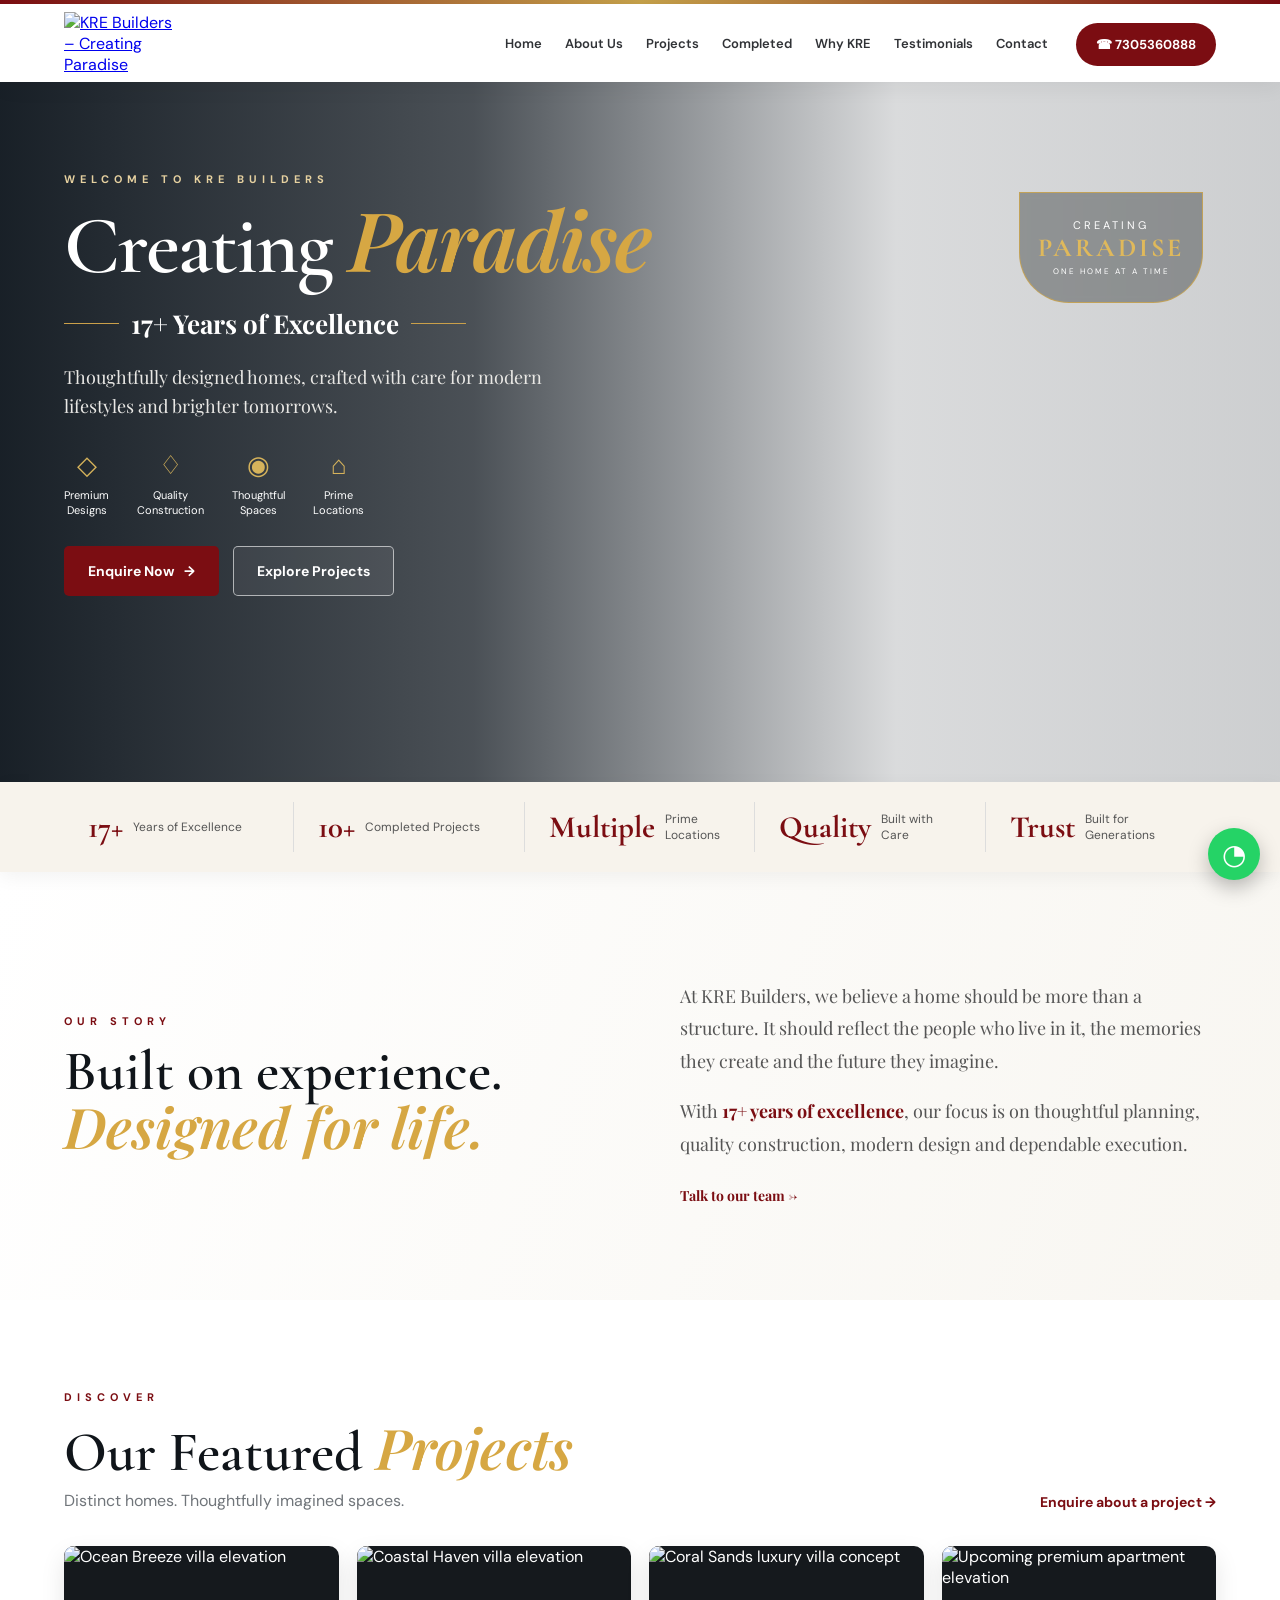
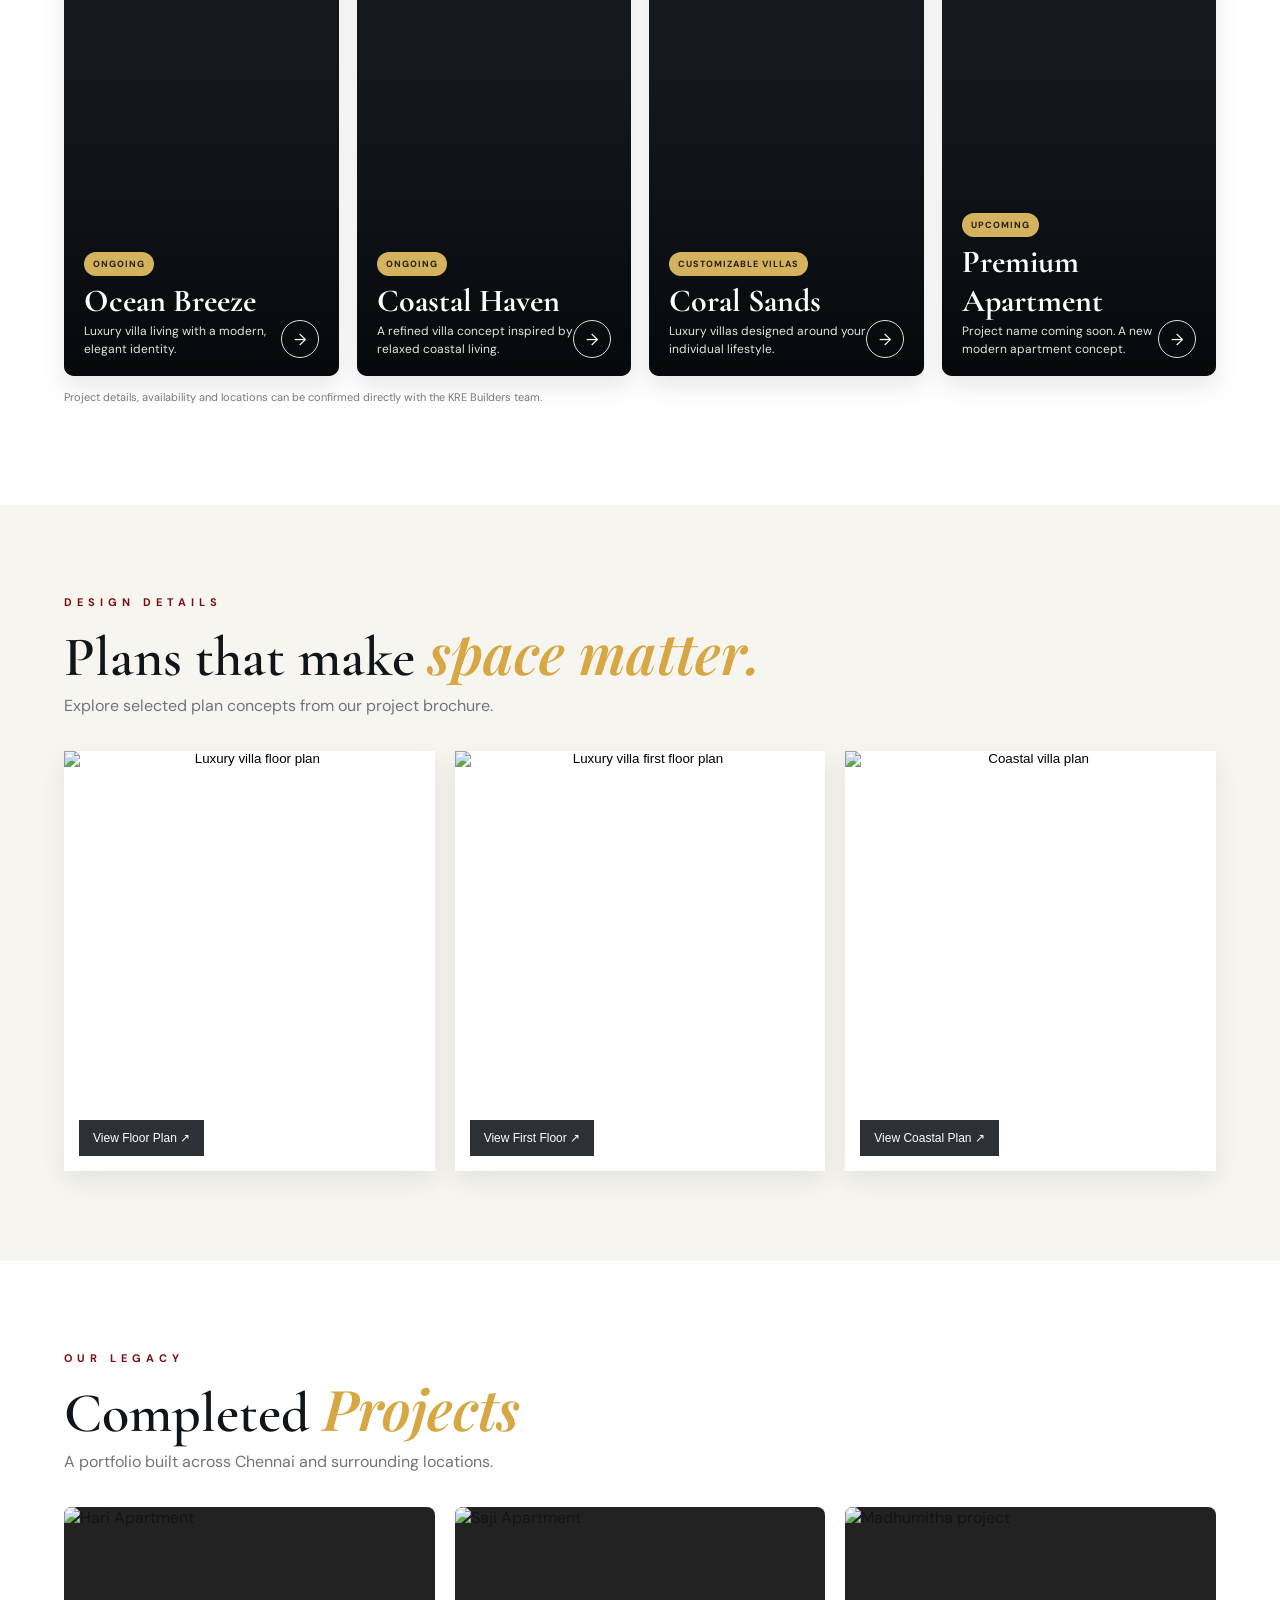
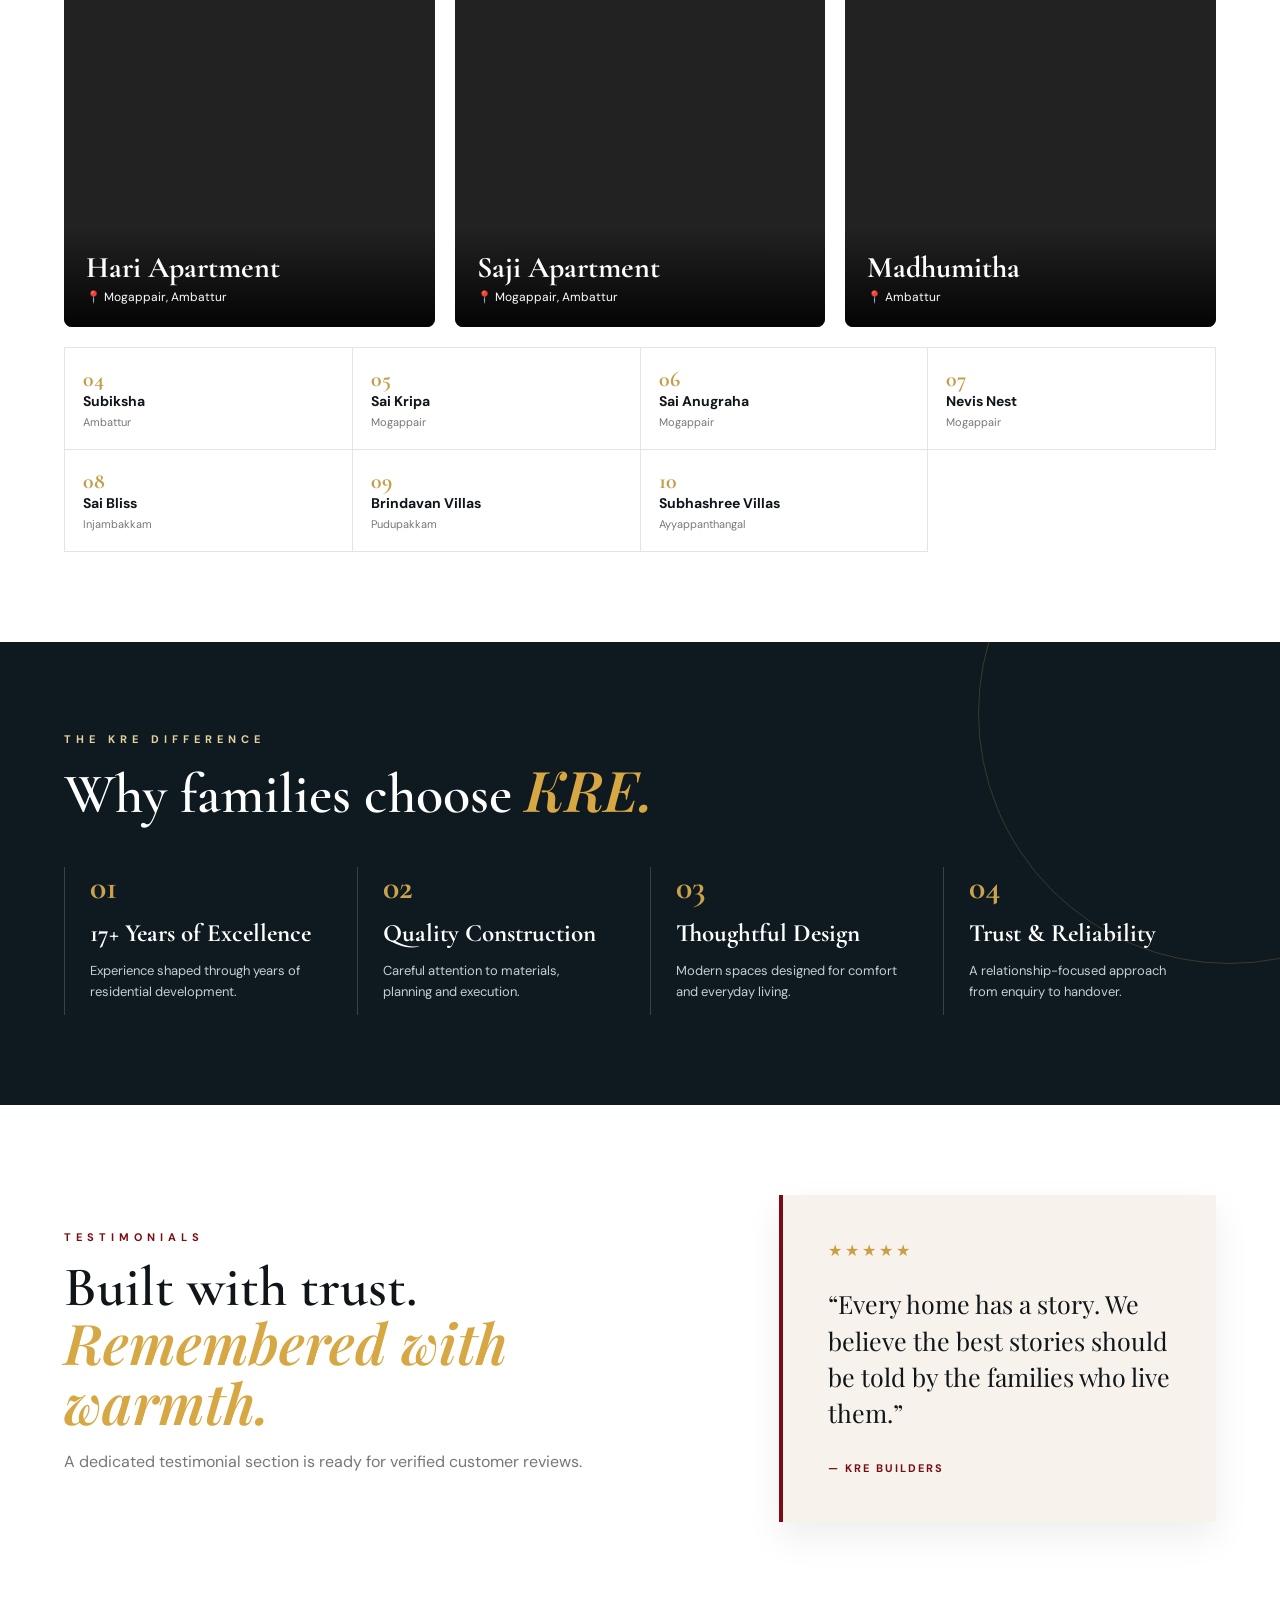
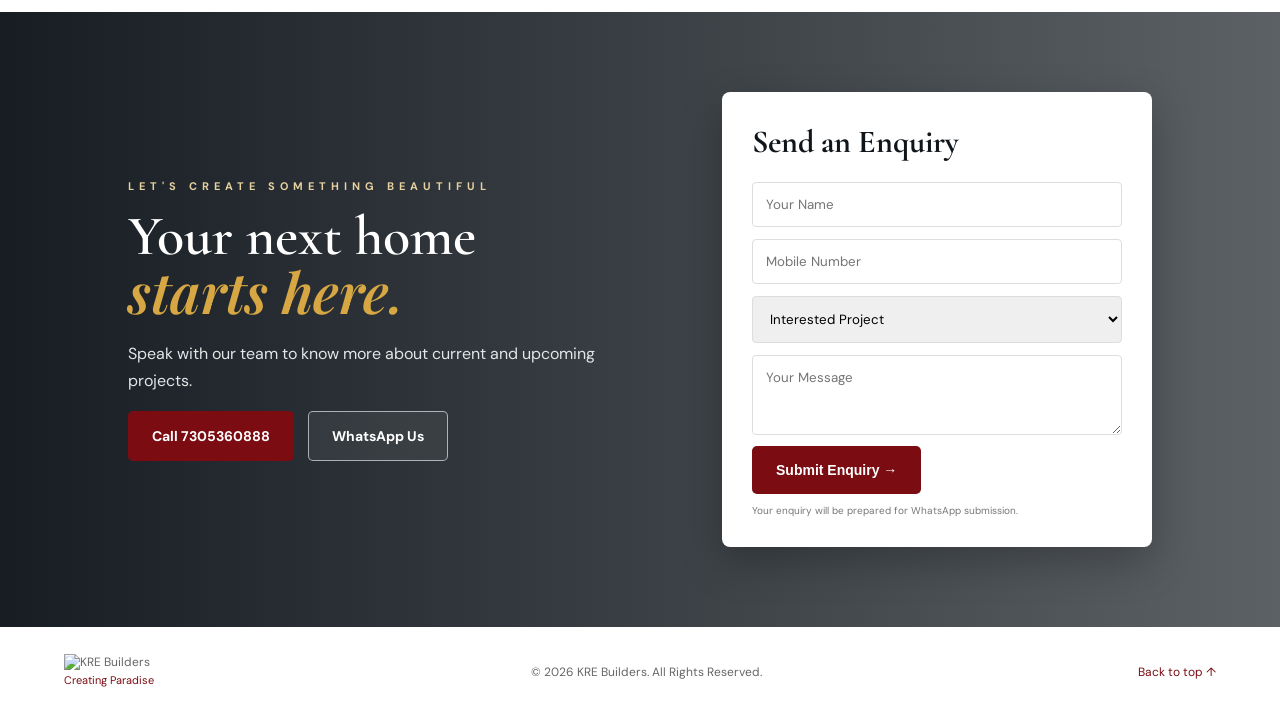
==== index.html @ 2f5483a8 "Add files via upload" ====
<!DOCTYPE html>
<html lang="en">
<head>
  <meta charset="UTF-8" />
  <meta name="viewport" content="width=device-width, initial-scale=1.0" />
  <meta name="description" content="KRE Builders – Creating Paradise. 17+ years of excellence in thoughtfully designed residential spaces." />
  <meta name="theme-color" content="#7c0e12" />
  <title>KRE Builders | Creating Paradise</title>
  <link rel="preconnect" href="https://fonts.googleapis.com">
  <link rel="preconnect" href="https://fonts.gstatic.com" crossorigin>
  <link href="https://fonts.googleapis.com/css2?family=Cormorant+Garamond:wght@500;600;700&family=DM+Sans:wght@400;500;600;700&family=Playfair+Display:ital,wght@0,500;0,600;0,700;1,600&display=swap" rel="stylesheet">
  <link rel="stylesheet" href="style.css" />
</head>
<body>
  <div class="topline"></div>
  <header class="header" id="top">
    <a class="brand" href="#top" aria-label="KRE Builders home"><img src="assets/logo.png" alt="KRE Builders – Creating Paradise"></a>
    <button class="menu-btn" id="menuBtn" aria-label="Open menu">☰</button>
    <nav id="nav">
      <a href="#home">Home</a><a href="#about">About Us</a><a href="#projects">Projects</a><a href="#completed">Completed</a><a href="#why">Why KRE</a><a href="#testimonials">Testimonials</a><a href="#contact">Contact</a>
    </nav>
    <div class="header-actions"><a class="phone-pill" href="tel:+917305360888">☎ 7305360888</a></div>
  </header>

  <main>
    <section class="hero" id="home">
      <div class="hero-image"></div><div class="hero-overlay"></div>
      <div class="hero-content reveal">
        <p class="eyebrow">WELCOME TO KRE BUILDERS</p>
        <h1>Creating <em>Paradise</em></h1>
        <div class="years"><span></span><strong>17+ Years of Excellence</strong><span></span></div>
        <p class="hero-copy">Thoughtfully designed homes, crafted with care for modern lifestyles and brighter tomorrows.</p>
        <div class="trust-row"><div>◇<small>Premium<br>Designs</small></div><div>♢<small>Quality<br>Construction</small></div><div>◉<small>Thoughtful<br>Spaces</small></div><div>⌂<small>Prime<br>Locations</small></div></div>
        <div class="hero-buttons"><a class="btn btn-primary" href="#contact">Enquire Now <b>→</b></a><a class="btn btn-ghost" href="#projects">Explore Projects</a></div>
      </div>
      <div class="hero-badge">CREATING<br><strong>PARADISE</strong><br><span>ONE HOME AT A TIME</span></div>
    </section>

    <section class="stats">
      <div><b>17+</b><span>Years of Excellence</span></div><div><b>10+</b><span>Completed Projects</span></div><div><b>Multiple</b><span>Prime Locations</span></div><div><b>Quality</b><span>Built with Care</span></div><div><b>Trust</b><span>Built for Generations</span></div>
    </section>

    <section class="section about" id="about">
      <div class="section-intro reveal"><p class="eyebrow dark">OUR STORY</p><h2>Built on experience.<br><em>Designed for life.</em></h2></div>
      <div class="about-copy reveal"><p>At KRE Builders, we believe a home should be more than a structure. It should reflect the people who live in it, the memories they create and the future they imagine.</p><p>With <strong>17+ years of excellence</strong>, our focus is on thoughtful planning, quality construction, modern design and dependable execution.</p><a class="text-link" href="#contact">Talk to our team →</a></div>
    </section>

    <section class="section projects-section" id="projects">
      <div class="section-head reveal"><div><p class="eyebrow dark">DISCOVER</p><h2>Our Featured <em>Projects</em></h2><p>Distinct homes. Thoughtfully imagined spaces.</p></div><a class="text-link" href="#contact">Enquire about a project →</a></div>
      <div class="project-grid">
        <article class="project-card reveal"><img src="assets/ocean-breeze.png" alt="Ocean Breeze villa elevation"><div class="shade"></div><div class="project-info"><span class="tag">ONGOING</span><h3>Ocean Breeze</h3><p>Luxury villa living with a modern, elegant identity.</p><a href="#contact" class="round-arrow">→</a></div></article>
        <article class="project-card reveal"><img src="assets/coastal-haven.png" alt="Coastal Haven villa elevation"><div class="shade"></div><div class="project-info"><span class="tag">ONGOING</span><h3>Coastal Haven</h3><p>A refined villa concept inspired by relaxed coastal living.</p><a href="#contact" class="round-arrow">→</a></div></article>
        <article class="project-card reveal"><img src="assets/coral-concept.jpg" alt="Coral Sands luxury villa concept"><div class="shade"></div><div class="project-info"><span class="tag">CUSTOMIZABLE VILLAS</span><h3>Coral Sands</h3><p>Luxury villas designed around your individual lifestyle.</p><a href="#contact" class="round-arrow">→</a></div></article>
        <article class="project-card reveal"><img src="assets/premium-apartment.png" alt="Upcoming premium apartment elevation"><div class="shade"></div><div class="project-info"><span class="tag">UPCOMING</span><h3>Premium Apartment</h3><p>Project name coming soon. A new modern apartment concept.</p><a href="#contact" class="round-arrow">→</a></div></article>
      </div>
      <p class="project-note">Project details, availability and locations can be confirmed directly with the KRE Builders team.</p>
    </section>

    <section class="section floor-section">
      <div class="section-head reveal"><div><p class="eyebrow dark">DESIGN DETAILS</p><h2>Plans that make <em>space matter.</em></h2><p>Explore selected plan concepts from our project brochure.</p></div></div>
      <div class="floor-grid"><button class="floor-card reveal" data-full="assets/floor-ground.jpg"><img src="assets/floor-ground.jpg" alt="Luxury villa floor plan"><span>View Floor Plan ↗</span></button><button class="floor-card reveal" data-full="assets/floor-first.jpg"><img src="assets/floor-first.jpg" alt="Luxury villa first floor plan"><span>View First Floor ↗</span></button><button class="floor-card reveal" data-full="assets/coastal-plan.jpg"><img src="assets/coastal-plan.jpg" alt="Coastal villa plan"><span>View Coastal Plan ↗</span></button></div>
    </section>

    <section class="section completed-section" id="completed">
      <div class="section-head reveal"><div><p class="eyebrow dark">OUR LEGACY</p><h2>Completed <em>Projects</em></h2><p>A portfolio built across Chennai and surrounding locations.</p></div></div>
      <div class="completed-featured">
        <article class="completed-photo reveal"><img src="assets/hari-apartment.jpg" alt="Hari Apartment"><div><h3>Hari Apartment</h3><p>📍 Mogappair, Ambattur</p></div></article>
        <article class="completed-photo reveal"><img src="assets/saji-apartment.jpg" alt="Saji Apartment"><div><h3>Saji Apartment</h3><p>📍 Mogappair, Ambattur</p></div></article>
        <article class="completed-photo reveal"><img src="assets/madhumitha.jpg" alt="Madhumitha project"><div><h3>Madhumitha</h3><p>📍 Ambattur</p></div></article>
      </div>
      <div class="completed-list reveal">
        <div><b>04</b><span>Subiksha</span><small>Ambattur</small></div><div><b>05</b><span>Sai Kripa</span><small>Mogappair</small></div><div><b>06</b><span>Sai Anugraha</span><small>Mogappair</small></div><div><b>07</b><span>Nevis Nest</span><small>Mogappair</small></div><div><b>08</b><span>Sai Bliss</span><small>Injambakkam</small></div><div><b>09</b><span>Brindavan Villas</span><small>Pudupakkam</small></div><div><b>10</b><span>Subhashree Villas</span><small>Ayyappanthangal</small></div>
      </div>
    </section>

    <section class="why" id="why"><div class="why-inner reveal"><p class="eyebrow">THE KRE DIFFERENCE</p><h2>Why families choose <em>KRE.</em></h2><div class="why-grid"><div><b>01</b><h3>17+ Years of Excellence</h3><p>Experience shaped through years of residential development.</p></div><div><b>02</b><h3>Quality Construction</h3><p>Careful attention to materials, planning and execution.</p></div><div><b>03</b><h3>Thoughtful Design</h3><p>Modern spaces designed for comfort and everyday living.</p></div><div><b>04</b><h3>Trust & Reliability</h3><p>A relationship-focused approach from enquiry to handover.</p></div></div></div></section>

    <section class="section testimonials" id="testimonials"><div class="section-intro reveal"><p class="eyebrow dark">TESTIMONIALS</p><h2>Built with trust.<br><em>Remembered with warmth.</em></h2><p class="testimonial-note">A dedicated testimonial section is ready for verified customer reviews.</p></div><div class="testimonial-card reveal"><div class="stars">★★★★★</div><p>“Every home has a story. We believe the best stories should be told by the families who live them.”</p><span>— KRE BUILDERS</span></div></section>

    <section class="contact" id="contact"><div class="contact-image"></div><div class="contact-overlay"></div><div class="contact-content reveal"><p class="eyebrow">LET'S CREATE SOMETHING BEAUTIFUL</p><h2>Your next home<br><em>starts here.</em></h2><p>Speak with our team to know more about current and upcoming projects.</p><div class="contact-actions"><a class="btn btn-primary" href="tel:+917305360888">Call 7305360888</a><a class="btn btn-ghost" href="https://wa.me/917305360888" target="_blank" rel="noopener">WhatsApp Us</a></div></div>
      <form class="enquiry-form reveal" id="enquiryForm"><h3>Send an Enquiry</h3><input required placeholder="Your Name" name="name"><input required placeholder="Mobile Number" name="phone" inputmode="tel"><select name="project"><option value="">Interested Project</option><option>Ocean Breeze</option><option>Coastal Haven</option><option>Coral Sands</option><option>Premium Apartment</option><option>Other</option></select><textarea name="message" placeholder="Your Message"></textarea><button class="btn btn-primary" type="submit">Submit Enquiry →</button><small>Your enquiry will be prepared for WhatsApp submission.</small></form>
    </section>
  </main>

  <footer><div><img src="assets/logo.png" alt="KRE Builders"><p>Creating Paradise</p></div><p>© 2026 KRE Builders. All Rights Reserved.</p><a href="#top">Back to top ↑</a></footer>
  <a class="whatsapp" href="https://wa.me/917305360888" target="_blank" rel="noopener" aria-label="Chat on WhatsApp">◔</a>
  <div class="lightbox" id="lightbox"><button id="closeLightbox">×</button><img id="lightboxImg" src="" alt="Full floor plan"></div>
  <script src="script.js"></script>
</body>
</html>
---- style.css ----
:root{--wine:#7b0d12;--wine2:#9d151b;--ink:#10151a;--cream:#f7f3ec;--gold:#b78b35;--muted:#6c7175}*{box-sizing:border-box}html{scroll-behavior:smooth}body{margin:0;font-family:'DM Sans',sans-serif;color:var(--ink);background:#fff}.topline{height:4px;background:linear-gradient(90deg,var(--wine),#c6a14a,var(--wine))}.header{height:78px;padding:8px 5%;display:flex;align-items:center;gap:28px;background:#fff;position:sticky;top:0;z-index:20;box-shadow:0 5px 20px rgba(0,0,0,.06)}.brand img{width:118px;display:block}.header nav{display:flex;gap:23px;margin-left:auto}.header nav a{color:#303236;text-decoration:none;font-size:13px;font-weight:600}.header nav a:hover{color:var(--wine)}.phone-pill{background:var(--wine);color:#fff;text-decoration:none;padding:13px 20px;border-radius:28px;font-weight:700;font-size:13px}.menu-btn{display:none;margin-left:auto;background:none;border:0;font-size:25px}.hero{height:700px;position:relative;overflow:hidden}.hero-image{position:absolute;inset:0;background:url('assets/ocean-breeze.png') center/cover no-repeat;filter:saturate(1.05);transform:scale(1.03);animation:slowZoom 16s ease-in-out infinite alternate}.hero-overlay{position:absolute;inset:0;background:linear-gradient(90deg,rgba(5,13,21,.92) 0%,rgba(5,13,21,.72) 37%,rgba(5,13,21,.15) 70%,rgba(5,13,21,.2) 100%)}.hero-content{position:relative;z-index:2;color:#fff;padding:90px 5%;max-width:720px}.eyebrow{letter-spacing:5px;font-size:11px;font-weight:700;margin:0 0 16px;color:#e6d1a0}.eyebrow.dark{color:var(--wine)}h1,h2,h3{font-family:'Cormorant Garamond',serif;margin:0}h1{font-size:82px;line-height:.9;font-weight:600;letter-spacing:-2px}h1 em,h2 em{font-family:'Playfair Display',serif;color:#d6a743;font-weight:600}.years{display:flex;align-items:center;gap:12px;margin:22px 0;font-family:'Playfair Display',serif;font-size:26px}.years span{height:1px;width:55px;background:#caa04a}.hero-copy{font-family:'Playfair Display',serif;font-size:18px;line-height:1.6;max-width:520px;color:#e9e8e5}.trust-row{display:flex;gap:28px;margin:28px 0}.trust-row div{color:#d6b35b;font-size:26px;text-align:center}.trust-row small{display:block;color:#fff;font-size:11px;line-height:1.35;margin-top:6px}.hero-buttons,.contact-actions{display:flex;gap:14px;flex-wrap:wrap}.btn{display:inline-flex;align-items:center;justify-content:center;gap:10px;padding:15px 23px;border-radius:5px;text-decoration:none;border:1px solid transparent;font-weight:700;font-size:14px;cursor:pointer}.btn-primary{background:var(--wine);color:#fff}.btn-primary:hover{background:#a5161d}.btn-ghost{border-color:rgba(255,255,255,.6);color:#fff;background:rgba(255,255,255,.06)}.hero-badge{position:absolute;right:6%;top:110px;z-index:2;color:#fff;text-align:center;letter-spacing:3px;font-size:11px;border:1px solid rgba(207,167,75,.8);padding:25px 18px;border-radius:0 0 50px 50px;background:rgba(15,20,22,.35);backdrop-filter:blur(3px)}.hero-badge strong{font-family:'Cormorant Garamond';font-size:26px;color:#e0b95b}.hero-badge span{font-size:8px;letter-spacing:2px}.stats{display:grid;grid-template-columns:repeat(5,1fr);padding:20px 5%;background:var(--cream);box-shadow:0 5px 18px rgba(0,0,0,.05);position:relative;z-index:3}.stats div{padding:6px 24px;border-right:1px solid #ddd;display:flex;align-items:center;gap:10px}.stats div:last-child{border:0}.stats b{font-family:'Cormorant Garamond';font-size:31px;color:var(--wine)}.stats span{font-size:12px;color:#555}.section{padding:90px 5%}.about{display:grid;grid-template-columns:1fr 1fr;gap:80px;align-items:center;background:linear-gradient(110deg,#fff,#f8f6f1)}h2{font-size:56px;line-height:.98;font-weight:600}.about-copy{font-family:'Playfair Display';font-size:18px;line-height:1.8;color:#555}.about-copy strong{color:var(--wine)}.text-link{color:var(--wine);text-decoration:none;font-weight:700;font-size:14px}.section-head{display:flex;justify-content:space-between;align-items:end;margin-bottom:35px}.section-head>div>p:last-child{color:#70757a;margin:10px 0 0}.projects-section{background:#fff}.project-grid{display:grid;grid-template-columns:repeat(4,1fr);gap:18px}.project-card{height:430px;border-radius:10px;overflow:hidden;position:relative;background:#15191d;color:#fff;box-shadow:0 10px 25px rgba(0,0,0,.1)}.project-card img{width:100%;height:100%;object-fit:cover;transition:transform .7s ease}.project-card:hover img{transform:scale(1.08)}.shade{position:absolute;inset:0;background:linear-gradient(transparent 25%,rgba(5,8,11,.93) 100%)}.project-info{position:absolute;left:20px;right:20px;bottom:18px}.tag{font-size:9px;letter-spacing:1px;background:#d5b35e;color:#292218;padding:6px 9px;border-radius:20px;font-weight:800}.project-info h3{font-size:32px;margin:9px 0 3px}.project-info p{font-size:12px;margin:0;max-width:85%;line-height:1.45;color:#e3e3e3}.round-arrow{position:absolute;right:0;bottom:0;width:38px;height:38px;border:1px solid #ddd;border-radius:50%;color:#fff;text-decoration:none;display:grid;place-items:center}.project-note{font-size:11px;color:#7b7b7b;margin-top:14px}.floor-section{background:#f7f5f0}.floor-grid{display:grid;grid-template-columns:repeat(3,1fr);gap:20px}.floor-card{padding:0;border:0;background:#fff;cursor:pointer;overflow:hidden;position:relative;box-shadow:0 10px 25px rgba(0,0,0,.08)}.floor-card img{display:block;width:100%;height:420px;object-fit:cover;object-position:top;transition:transform .5s}.floor-card:hover img{transform:scale(1.03)}.floor-card span{position:absolute;bottom:15px;left:15px;background:rgba(16,21,26,.88);color:#fff;padding:11px 14px;font-size:12px}.completed-section{background:#fff}.completed-featured{display:grid;grid-template-columns:repeat(3,1fr);gap:20px}.completed-photo{height:420px;position:relative;overflow:hidden;border-radius:8px;background:#222}.completed-photo img{width:100%;height:100%;object-fit:cover;transition:.5s}.completed-photo:hover img{transform:scale(1.05)}.completed-photo div{position:absolute;left:0;right:0;bottom:0;padding:22px;background:linear-gradient(transparent,rgba(0,0,0,.88));color:#fff}.completed-photo h3{font-size:30px}.completed-photo p{font-size:12px;margin:3px 0 0}.completed-list{margin-top:20px;display:grid;grid-template-columns:repeat(4,1fr);border-top:1px solid #e4e4e4;border-left:1px solid #e4e4e4}.completed-list div{padding:18px;border-right:1px solid #e4e4e4;border-bottom:1px solid #e4e4e4;min-height:100px}.completed-list b{display:block;color:#c49d49;font-family:'Cormorant Garamond';font-size:22px}.completed-list span{display:block;font-weight:700;font-size:14px}.completed-list small{color:#777;font-size:11px}.why{background:#0e1920;color:#fff;padding:90px 5%;position:relative;overflow:hidden}.why:before{content:'';position:absolute;width:500px;height:500px;border:1px solid rgba(198,157,69,.25);border-radius:50%;right:-200px;top:-180px}.why-inner{position:relative}.why-grid{display:grid;grid-template-columns:repeat(4,1fr);gap:20px;margin-top:45px}.why-grid>div{padding:0 25px;border-left:1px solid rgba(255,255,255,.18)}.why-grid b{font-family:'Cormorant Garamond';font-size:34px;color:#caa24c}.why-grid h3{font-size:25px;margin:10px 0}.why-grid p{color:#c8ced1;font-size:13px;line-height:1.6}.testimonials{display:grid;grid-template-columns:1.2fr .8fr;gap:60px;align-items:center}.testimonial-note{color:#777}.testimonial-card{padding:45px;background:var(--cream);border-left:4px solid var(--wine);box-shadow:0 15px 35px rgba(0,0,0,.07)}.stars{color:#c99e45;letter-spacing:3px}.testimonial-card p{font-family:'Playfair Display';font-size:25px;line-height:1.45}.testimonial-card span{font-size:11px;letter-spacing:2px;color:var(--wine);font-weight:700}.contact{min-height:610px;position:relative;color:#fff;display:grid;grid-template-columns:1fr 430px;gap:60px;align-items:center;padding:80px 10%;overflow:hidden}.contact-image{position:absolute;inset:0;background:url('assets/coastal-haven.png') center/cover}.contact-overlay{position:absolute;inset:0;background:linear-gradient(90deg,rgba(5,12,18,.93),rgba(5,12,18,.65))}.contact-content,.enquiry-form{position:relative;z-index:1}.contact-content p:not(.eyebrow){max-width:520px;color:#e3e5e7;line-height:1.7}.enquiry-form{background:#fff;color:var(--ink);padding:30px;border-radius:8px;box-shadow:0 15px 40px rgba(0,0,0,.25)}.enquiry-form h3{font-size:32px;margin-bottom:15px}.enquiry-form input,.enquiry-form select,.enquiry-form textarea{width:100%;padding:13px;margin:6px 0;border:1px solid #ddd;border-radius:4px;font-family:inherit}.enquiry-form textarea{height:80px;resize:vertical}.enquiry-form small{display:block;margin-top:10px;color:#777;font-size:10px}.whatsapp{position:fixed;right:20px;bottom:20px;z-index:30;width:52px;height:52px;border-radius:50%;background:#25D366;color:#fff;display:grid;place-items:center;text-decoration:none;font-size:28px;box-shadow:0 8px 20px rgba(0,0,0,.25)}footer{padding:25px 5%;display:flex;align-items:center;justify-content:space-between;background:#fff;color:#666;font-size:12px}footer img{width:90px;display:block}footer div p{margin:3px 0;color:var(--wine);font-size:11px}footer a{color:var(--wine);text-decoration:none}.lightbox{position:fixed;inset:0;background:rgba(0,0,0,.9);z-index:50;display:none;place-items:center;padding:30px}.lightbox.show{display:grid}.lightbox img{max-width:95vw;max-height:90vh}.lightbox button{position:absolute;right:25px;top:15px;background:none;border:0;color:#fff;font-size:40px;cursor:pointer}@keyframes slowZoom{to{transform:scale(1.12)}}.reveal{opacity:0;transform:translateY(24px);transition:opacity .7s ease,transform .7s ease}.reveal.visible{opacity:1;transform:none}
@media(max-width:1100px){.project-grid{grid-template-columns:repeat(2,1fr)}.stats{grid-template-columns:repeat(3,1fr)}.stats div:nth-child(3){border-right:0}.stats div:nth-child(n+4){margin-top:12px}.completed-list{grid-template-columns:repeat(3,1fr)}.why-grid{grid-template-columns:repeat(2,1fr)}}
@media(max-width:760px){.header{height:68px;padding:7px 4%}.brand img{width:95px}.menu-btn{display:block}.header nav{display:none;position:absolute;top:68px;left:0;right:0;background:#fff;padding:18px 5%;flex-direction:column;box-shadow:0 10px 20px rgba(0,0,0,.1)}.header nav.open{display:flex}.header-actions{display:none}.hero{height:690px}.hero-content{padding:80px 7%}.hero-badge{display:none}h1{font-size:58px}.years{font-size:21px}.trust-row{gap:15px}.trust-row div{font-size:20px}.stats{grid-template-columns:repeat(2,1fr);padding:16px 5%}.stats div{padding:10px;border-right:0;border-bottom:1px solid #ddd}.stats div:last-child{display:none}.about,.testimonials,.contact{grid-template-columns:1fr;gap:35px}.section{padding:65px 6%}h2{font-size:44px}.section-head{align-items:start;gap:20px;flex-direction:column}.project-grid,.floor-grid,.completed-featured{grid-template-columns:1fr}.project-card{height:390px}.floor-card img{height:auto}.completed-photo{height:420px}.completed-list{grid-template-columns:1fr 1fr}.why{padding:65px 6%}.why-grid{grid-template-columns:1fr}.contact{padding:65px 7%;min-height:900px}.enquiry-form{width:100%}footer{flex-direction:column;gap:12px;text-align:center}.eyebrow{letter-spacing:3px}.hero-copy{font-size:16px}}
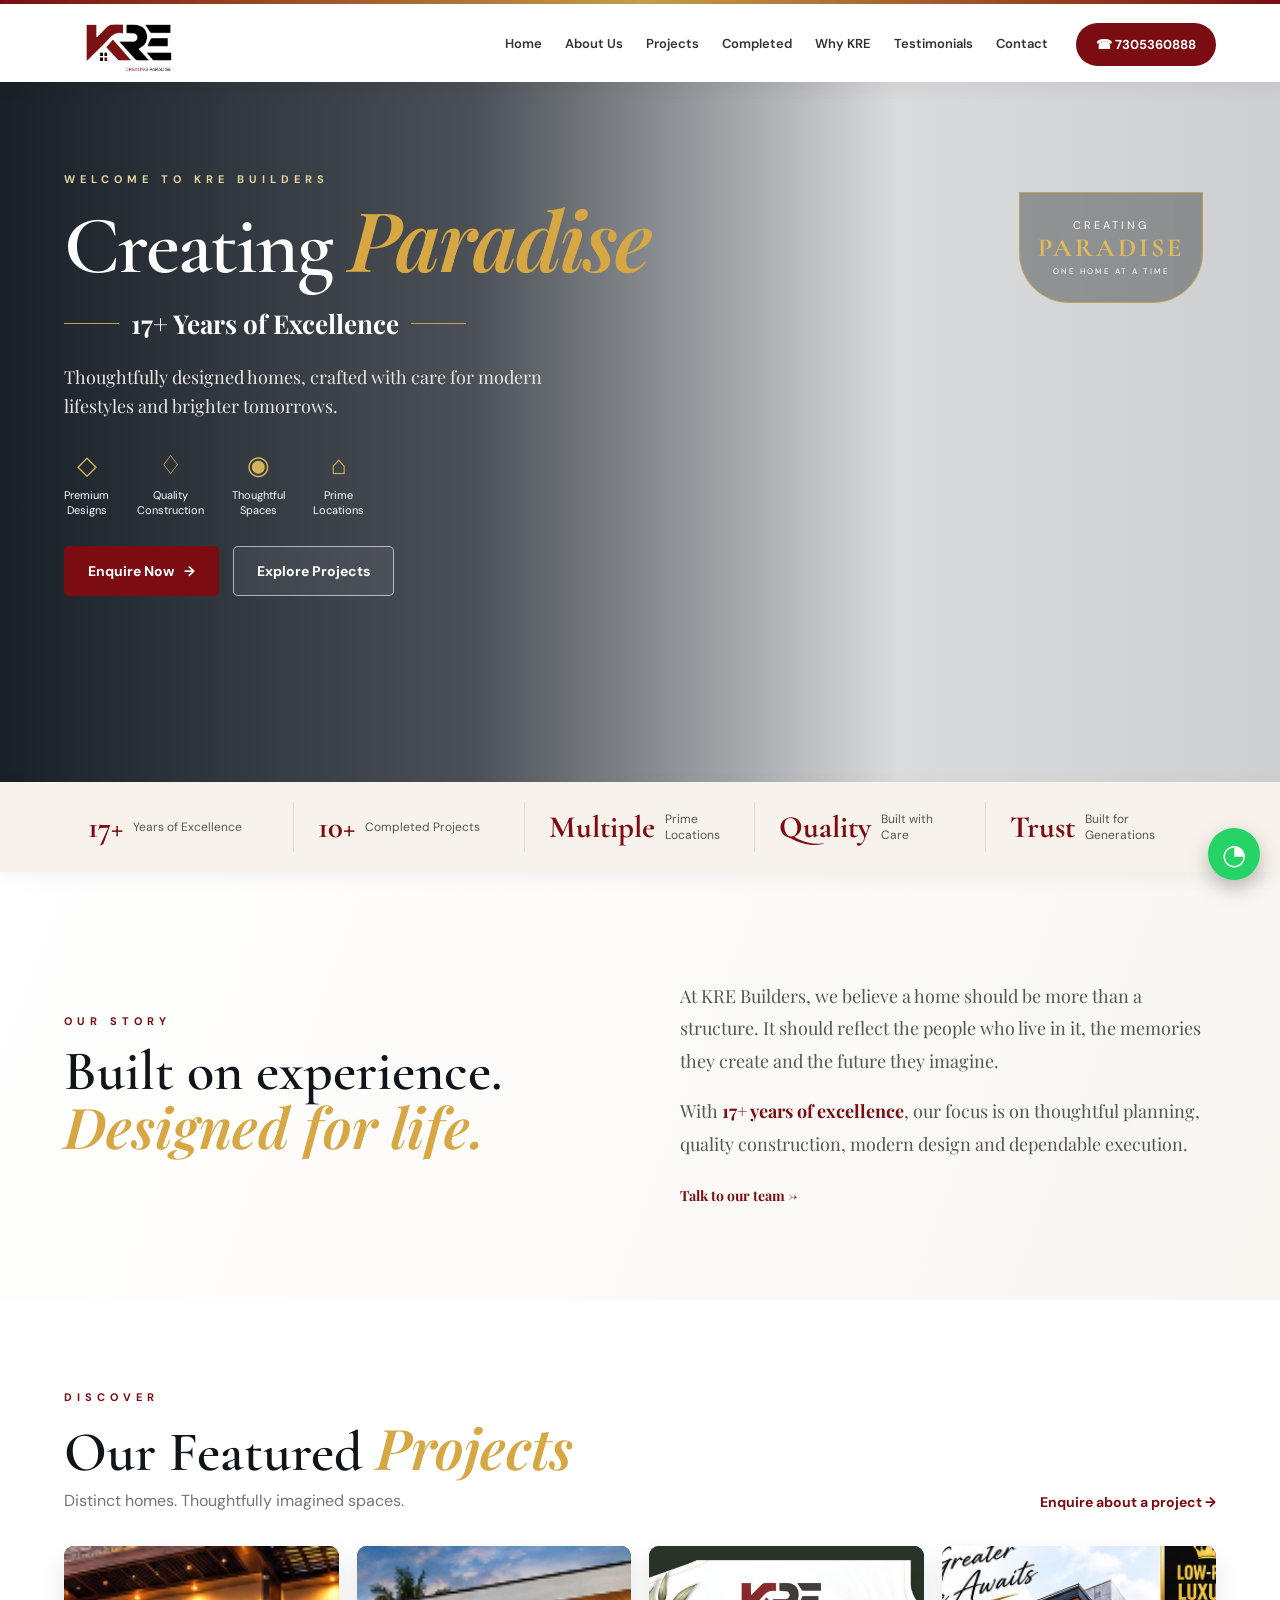
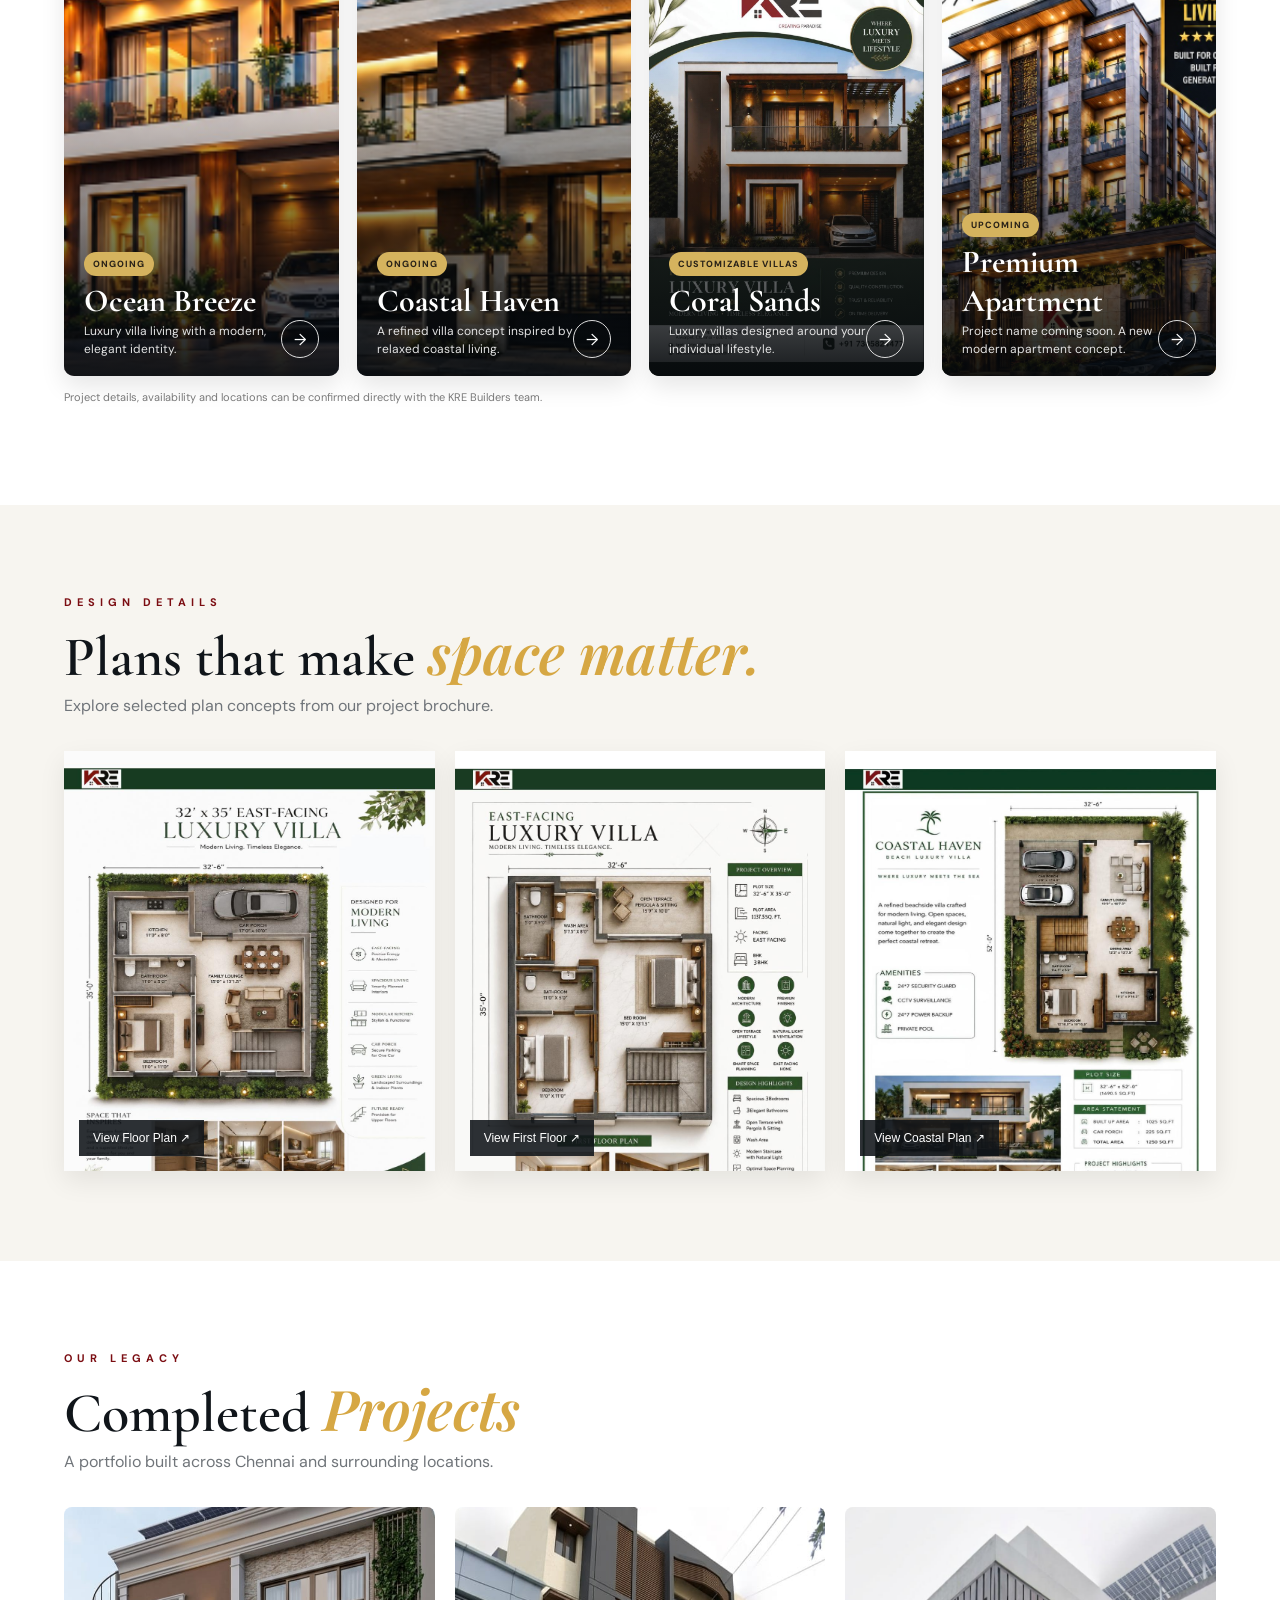
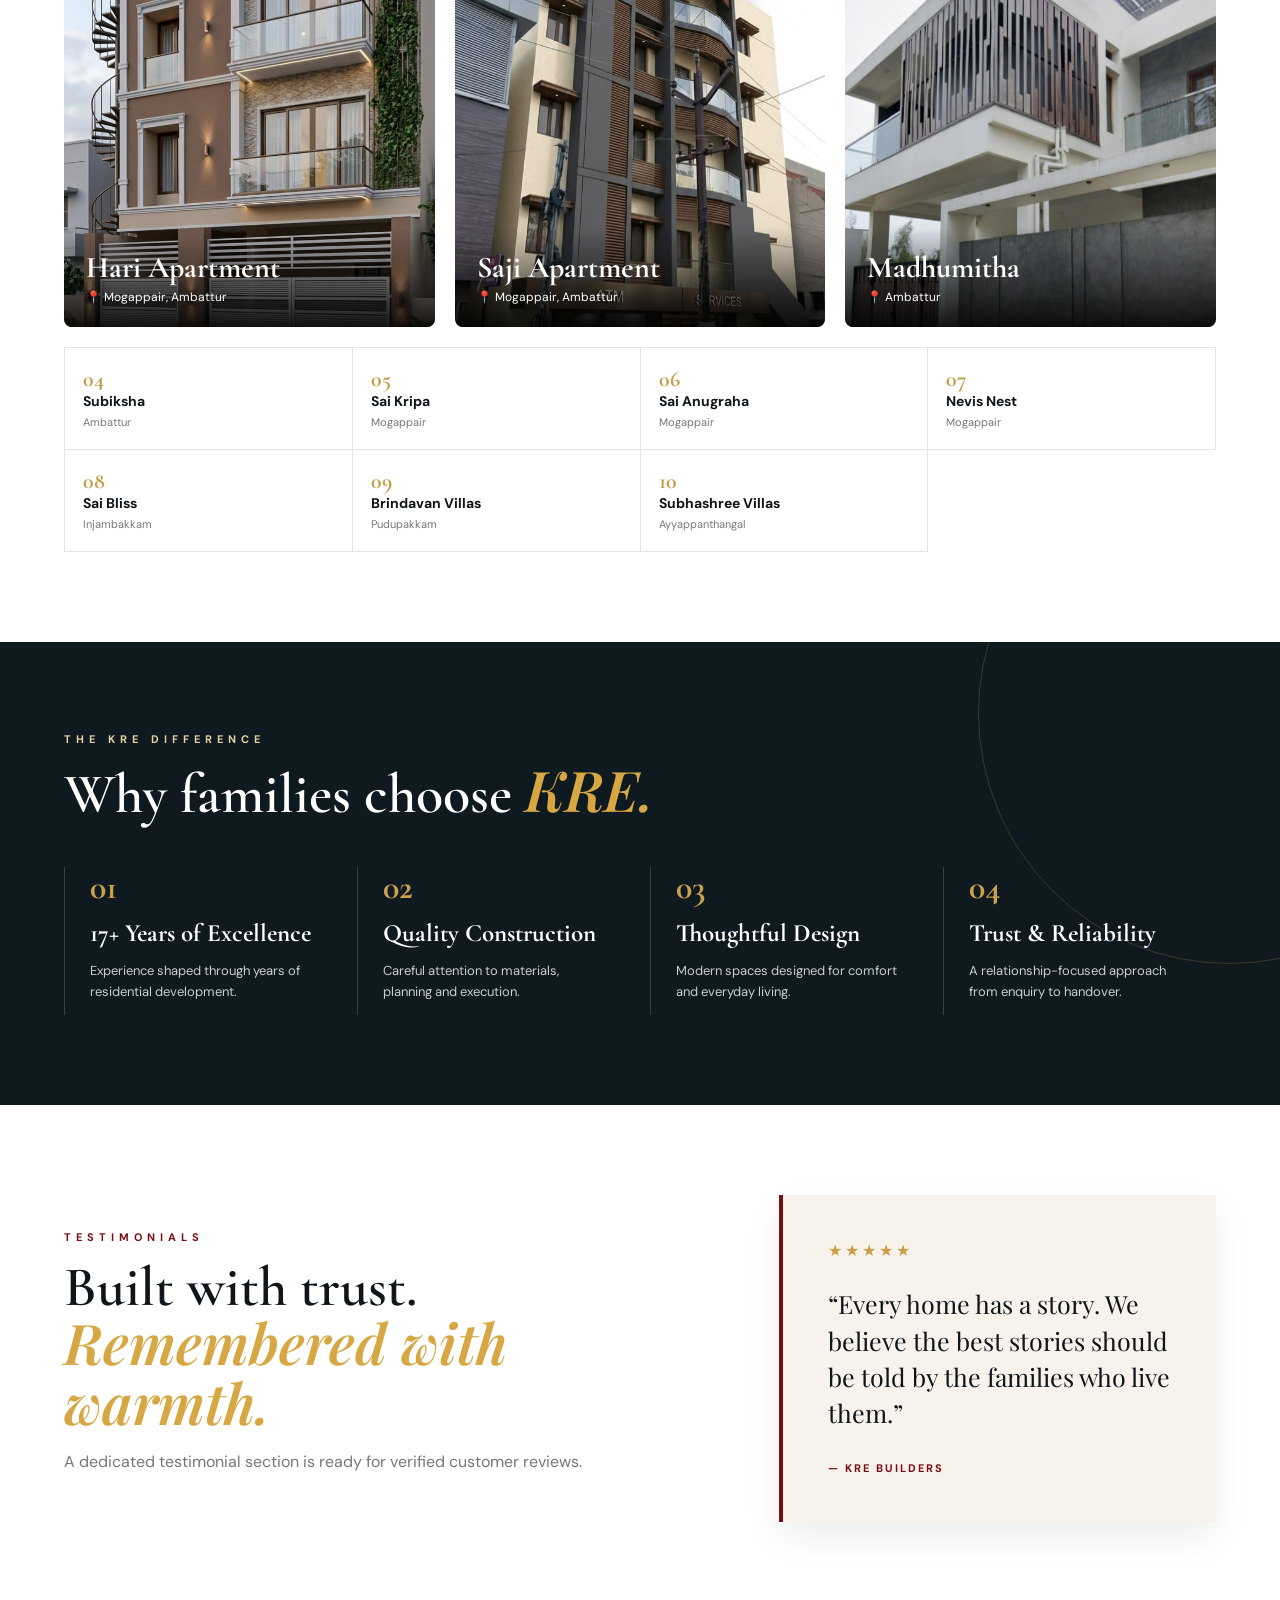
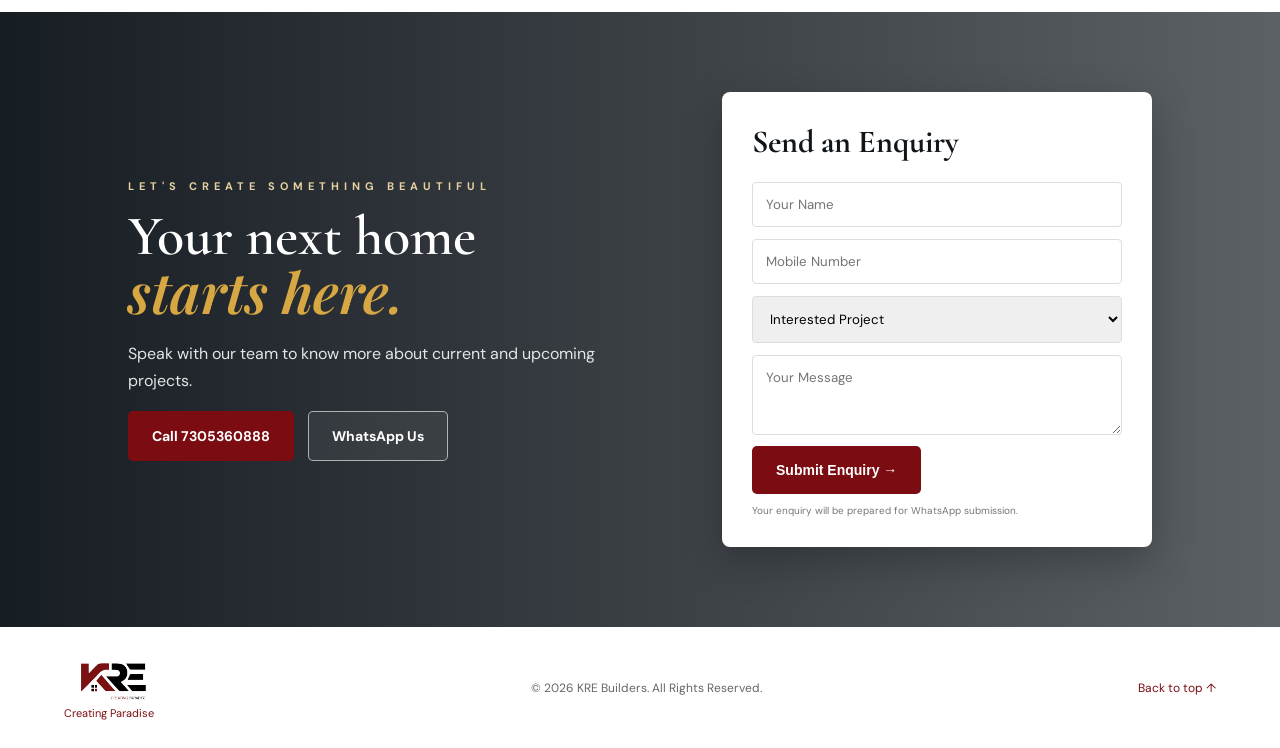
==== commit b9c73b56: "index.html" ====
--- a/index.html
+++ b/index.html
@@ -14,7 +14,7 @@
 <body>
   <div class="topline"></div>
   <header class="header" id="top">
-    <a class="brand" href="#top" aria-label="KRE Builders home"><img src="assets/logo.png" alt="KRE Builders – Creating Paradise"></a>
+    <a class="brand" href="#top" aria-label="KRE Builders home"><img src="logo.png" alt="KRE Builders – Creating Paradise"></a>
     <button class="menu-btn" id="menuBtn" aria-label="Open menu">☰</button>
     <nav id="nav">
       <a href="#home">Home</a><a href="#about">About Us</a><a href="#projects">Projects</a><a href="#completed">Completed</a><a href="#why">Why KRE</a><a href="#testimonials">Testimonials</a><a href="#contact">Contact</a>
@@ -48,25 +48,25 @@
     <section class="section projects-section" id="projects">
       <div class="section-head reveal"><div><p class="eyebrow dark">DISCOVER</p><h2>Our Featured <em>Projects</em></h2><p>Distinct homes. Thoughtfully imagined spaces.</p></div><a class="text-link" href="#contact">Enquire about a project →</a></div>
       <div class="project-grid">
-        <article class="project-card reveal"><img src="assets/ocean-breeze.png" alt="Ocean Breeze villa elevation"><div class="shade"></div><div class="project-info"><span class="tag">ONGOING</span><h3>Ocean Breeze</h3><p>Luxury villa living with a modern, elegant identity.</p><a href="#contact" class="round-arrow">→</a></div></article>
-        <article class="project-card reveal"><img src="assets/coastal-haven.png" alt="Coastal Haven villa elevation"><div class="shade"></div><div class="project-info"><span class="tag">ONGOING</span><h3>Coastal Haven</h3><p>A refined villa concept inspired by relaxed coastal living.</p><a href="#contact" class="round-arrow">→</a></div></article>
-        <article class="project-card reveal"><img src="assets/coral-concept.jpg" alt="Coral Sands luxury villa concept"><div class="shade"></div><div class="project-info"><span class="tag">CUSTOMIZABLE VILLAS</span><h3>Coral Sands</h3><p>Luxury villas designed around your individual lifestyle.</p><a href="#contact" class="round-arrow">→</a></div></article>
-        <article class="project-card reveal"><img src="assets/premium-apartment.png" alt="Upcoming premium apartment elevation"><div class="shade"></div><div class="project-info"><span class="tag">UPCOMING</span><h3>Premium Apartment</h3><p>Project name coming soon. A new modern apartment concept.</p><a href="#contact" class="round-arrow">→</a></div></article>
+        <article class="project-card reveal"><img src="ocean-breeze.png" alt="Ocean Breeze villa elevation"><div class="shade"></div><div class="project-info"><span class="tag">ONGOING</span><h3>Ocean Breeze</h3><p>Luxury villa living with a modern, elegant identity.</p><a href="#contact" class="round-arrow">→</a></div></article>
+        <article class="project-card reveal"><img src="coastal-haven.png" alt="Coastal Haven villa elevation"><div class="shade"></div><div class="project-info"><span class="tag">ONGOING</span><h3>Coastal Haven</h3><p>A refined villa concept inspired by relaxed coastal living.</p><a href="#contact" class="round-arrow">→</a></div></article>
+        <article class="project-card reveal"><img src="coral-concept.jpg" alt="Coral Sands luxury villa concept"><div class="shade"></div><div class="project-info"><span class="tag">CUSTOMIZABLE VILLAS</span><h3>Coral Sands</h3><p>Luxury villas designed around your individual lifestyle.</p><a href="#contact" class="round-arrow">→</a></div></article>
+        <article class="project-card reveal"><img src="premium-apartment.png" alt="Upcoming premium apartment elevation"><div class="shade"></div><div class="project-info"><span class="tag">UPCOMING</span><h3>Premium Apartment</h3><p>Project name coming soon. A new modern apartment concept.</p><a href="#contact" class="round-arrow">→</a></div></article>
       </div>
       <p class="project-note">Project details, availability and locations can be confirmed directly with the KRE Builders team.</p>
     </section>
 
     <section class="section floor-section">
       <div class="section-head reveal"><div><p class="eyebrow dark">DESIGN DETAILS</p><h2>Plans that make <em>space matter.</em></h2><p>Explore selected plan concepts from our project brochure.</p></div></div>
-      <div class="floor-grid"><button class="floor-card reveal" data-full="assets/floor-ground.jpg"><img src="assets/floor-ground.jpg" alt="Luxury villa floor plan"><span>View Floor Plan ↗</span></button><button class="floor-card reveal" data-full="assets/floor-first.jpg"><img src="assets/floor-first.jpg" alt="Luxury villa first floor plan"><span>View First Floor ↗</span></button><button class="floor-card reveal" data-full="assets/coastal-plan.jpg"><img src="assets/coastal-plan.jpg" alt="Coastal villa plan"><span>View Coastal Plan ↗</span></button></div>
+      <div class="floor-grid"><button class="floor-card reveal" data-full="floor-ground.jpg"><img src="floor-ground.jpg" alt="Luxury villa floor plan"><span>View Floor Plan ↗</span></button><button class="floor-card reveal" data-full="floor-first.jpg"><img src="floor-first.jpg" alt="Luxury villa first floor plan"><span>View First Floor ↗</span></button><button class="floor-card reveal" data-full="coastal-plan.jpg"><img src="coastal-plan.jpg" alt="Coastal villa plan"><span>View Coastal Plan ↗</span></button></div>
     </section>
 
     <section class="section completed-section" id="completed">
       <div class="section-head reveal"><div><p class="eyebrow dark">OUR LEGACY</p><h2>Completed <em>Projects</em></h2><p>A portfolio built across Chennai and surrounding locations.</p></div></div>
       <div class="completed-featured">
-        <article class="completed-photo reveal"><img src="assets/hari-apartment.jpg" alt="Hari Apartment"><div><h3>Hari Apartment</h3><p>📍 Mogappair, Ambattur</p></div></article>
-        <article class="completed-photo reveal"><img src="assets/saji-apartment.jpg" alt="Saji Apartment"><div><h3>Saji Apartment</h3><p>📍 Mogappair, Ambattur</p></div></article>
-        <article class="completed-photo reveal"><img src="assets/madhumitha.jpg" alt="Madhumitha project"><div><h3>Madhumitha</h3><p>📍 Ambattur</p></div></article>
+        <article class="completed-photo reveal"><img src="hari-apartment.jpg" alt="Hari Apartment"><div><h3>Hari Apartment</h3><p>📍 Mogappair, Ambattur</p></div></article>
+        <article class="completed-photo reveal"><img src="saji-apartment.jpg" alt="Saji Apartment"><div><h3>Saji Apartment</h3><p>📍 Mogappair, Ambattur</p></div></article>
+        <article class="completed-photo reveal"><img src="madhumitha.jpg" alt="Madhumitha project"><div><h3>Madhumitha</h3><p>📍 Ambattur</p></div></article>
       </div>
       <div class="completed-list reveal">
         <div><b>04</b><span>Subiksha</span><small>Ambattur</small></div><div><b>05</b><span>Sai Kripa</span><small>Mogappair</small></div><div><b>06</b><span>Sai Anugraha</span><small>Mogappair</small></div><div><b>07</b><span>Nevis Nest</span><small>Mogappair</small></div><div><b>08</b><span>Sai Bliss</span><small>Injambakkam</small></div><div><b>09</b><span>Brindavan Villas</span><small>Pudupakkam</small></div><div><b>10</b><span>Subhashree Villas</span><small>Ayyappanthangal</small></div>
@@ -82,7 +82,7 @@
     </section>
   </main>
 
-  <footer><div><img src="assets/logo.png" alt="KRE Builders"><p>Creating Paradise</p></div><p>© 2026 KRE Builders. All Rights Reserved.</p><a href="#top">Back to top ↑</a></footer>
+  <footer><div><img src="logo.png" alt="KRE Builders"><p>Creating Paradise</p></div><p>© 2026 KRE Builders. All Rights Reserved.</p><a href="#top">Back to top ↑</a></footer>
   <a class="whatsapp" href="https://wa.me/917305360888" target="_blank" rel="noopener" aria-label="Chat on WhatsApp">◔</a>
   <div class="lightbox" id="lightbox"><button id="closeLightbox">×</button><img id="lightboxImg" src="" alt="Full floor plan"></div>
   <script src="script.js"></script>
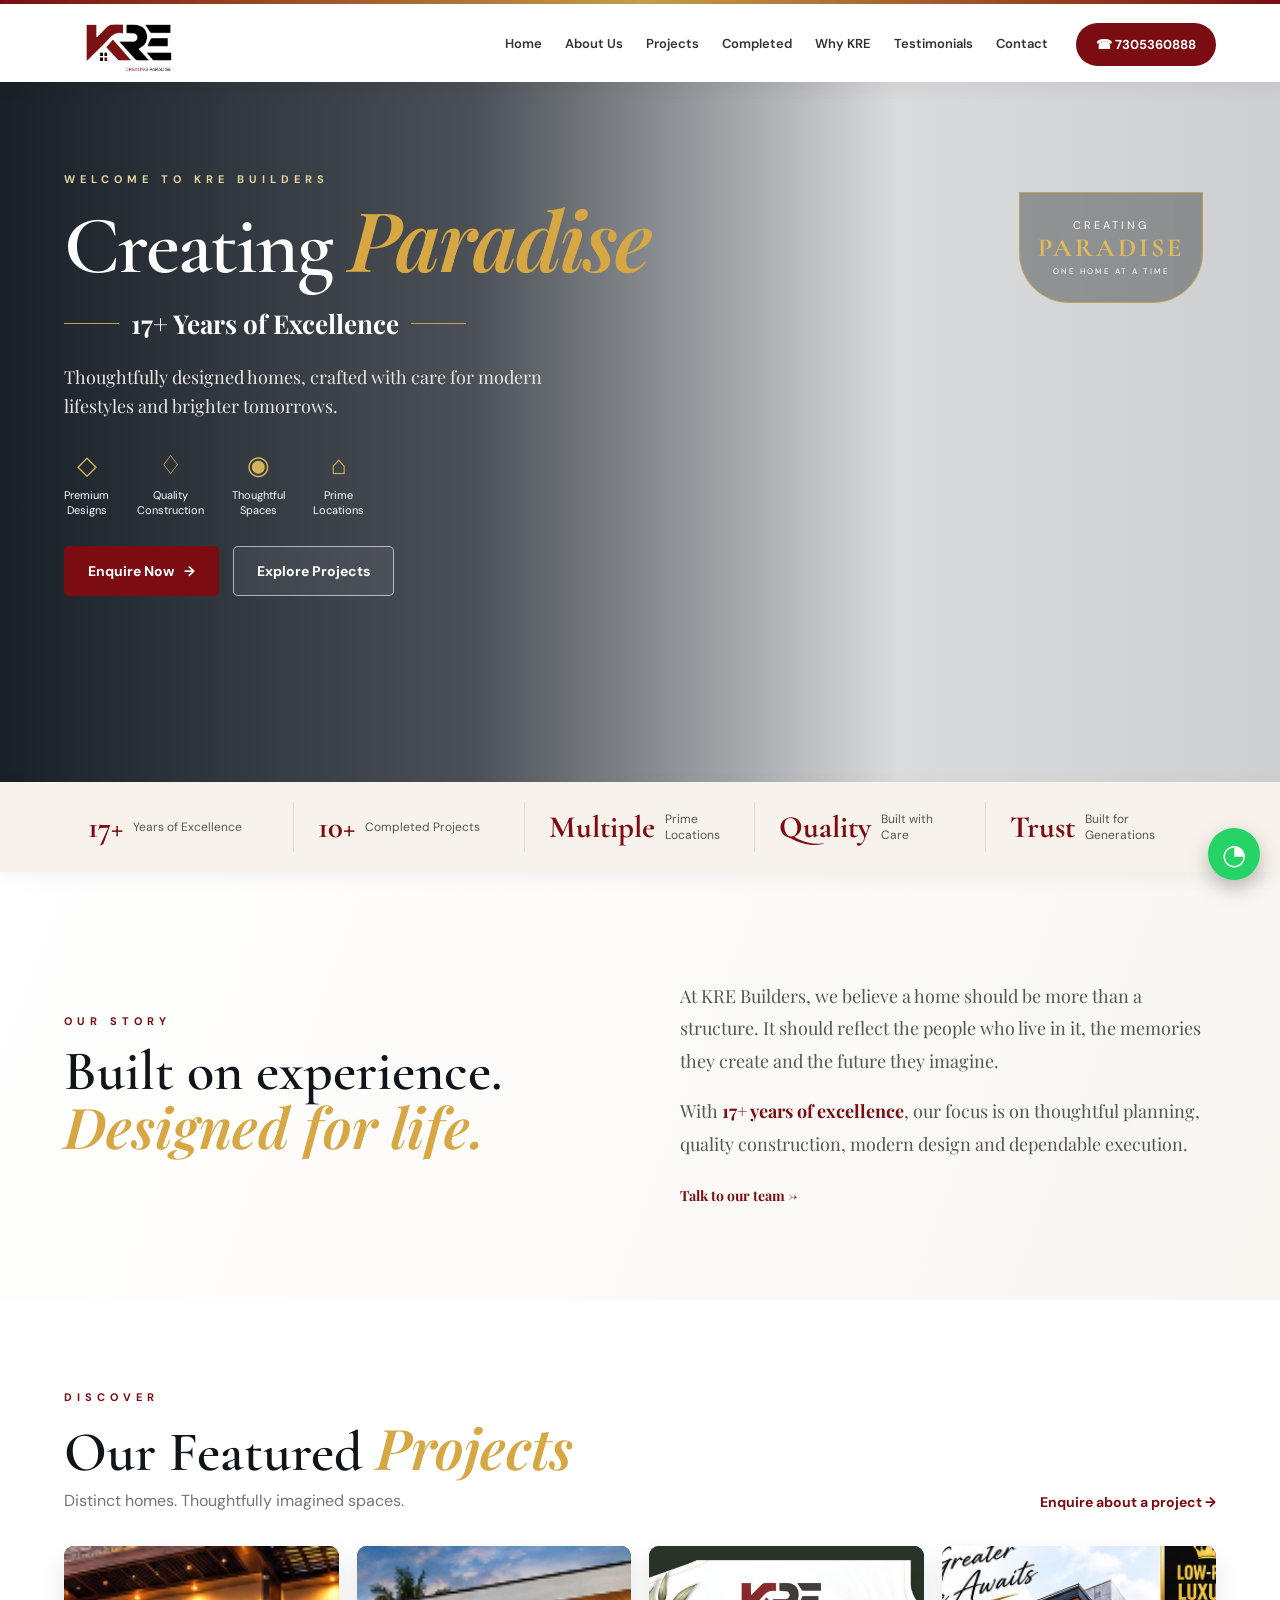
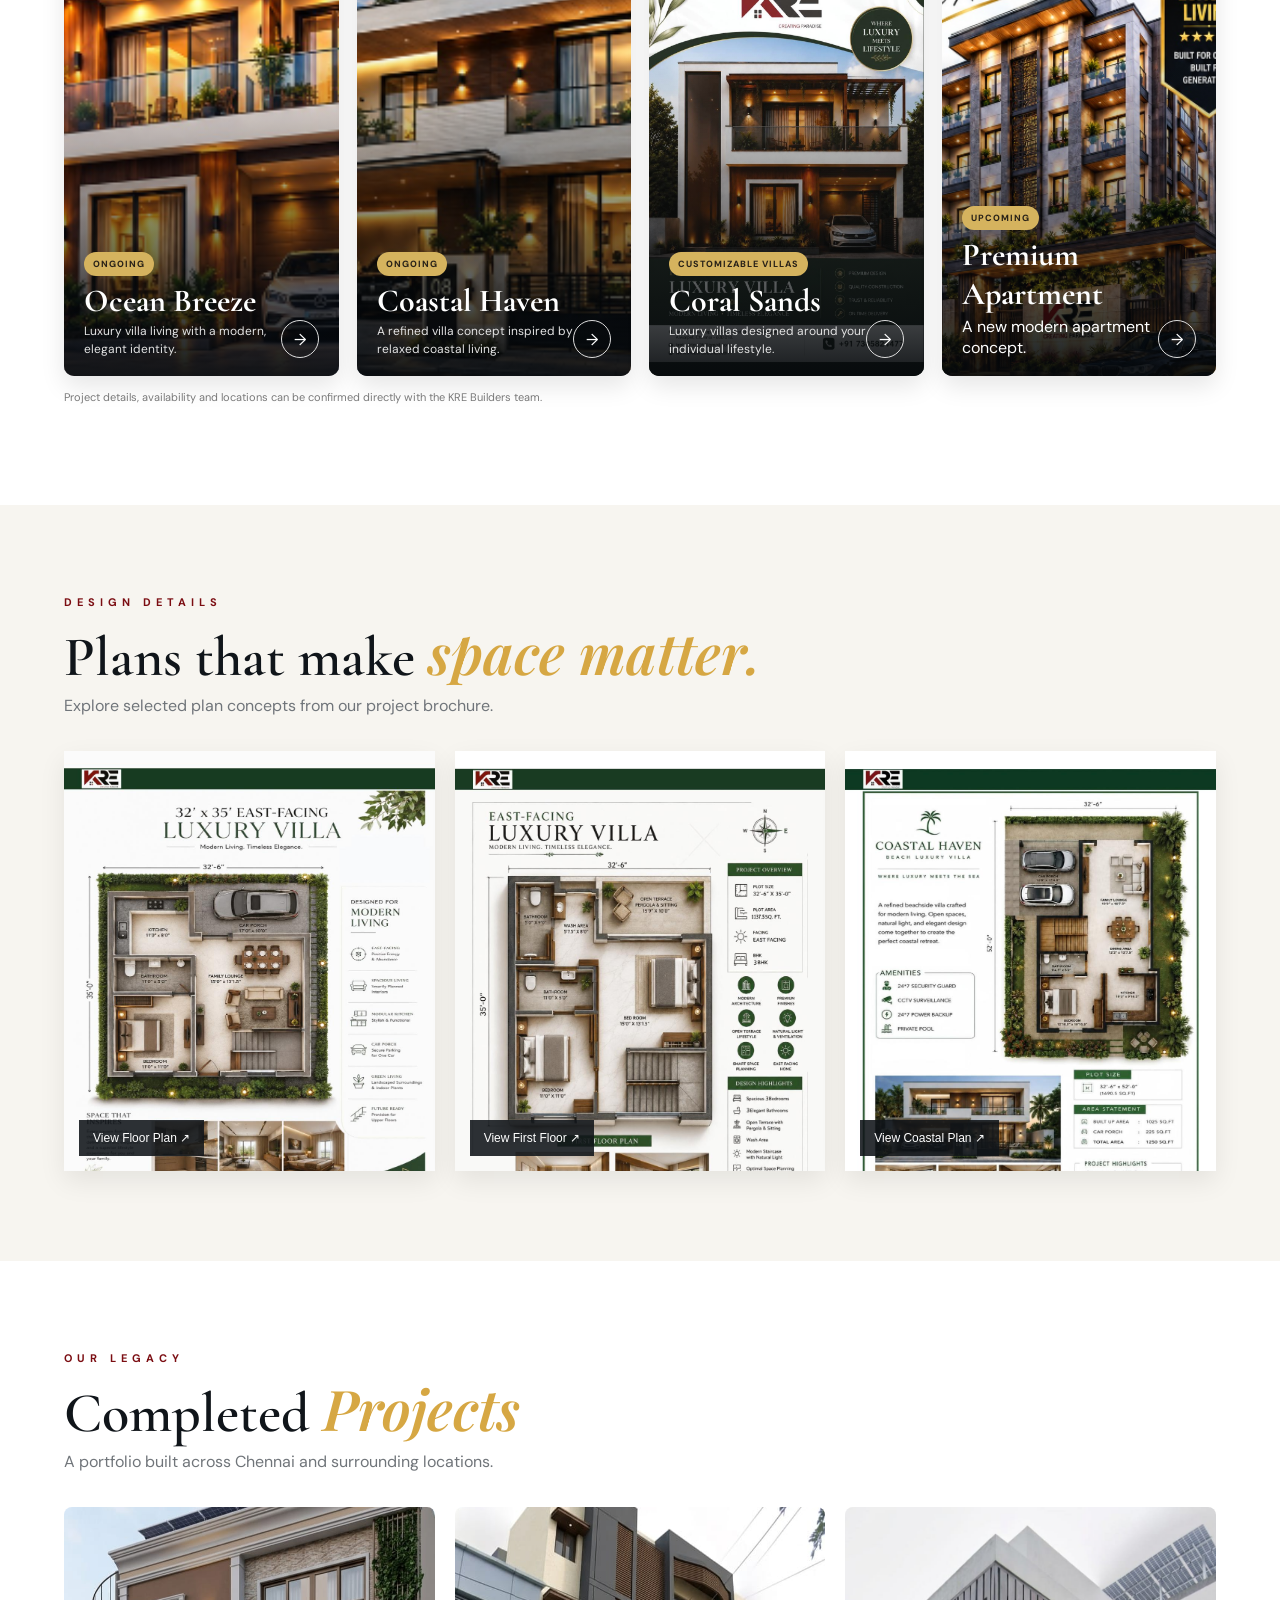
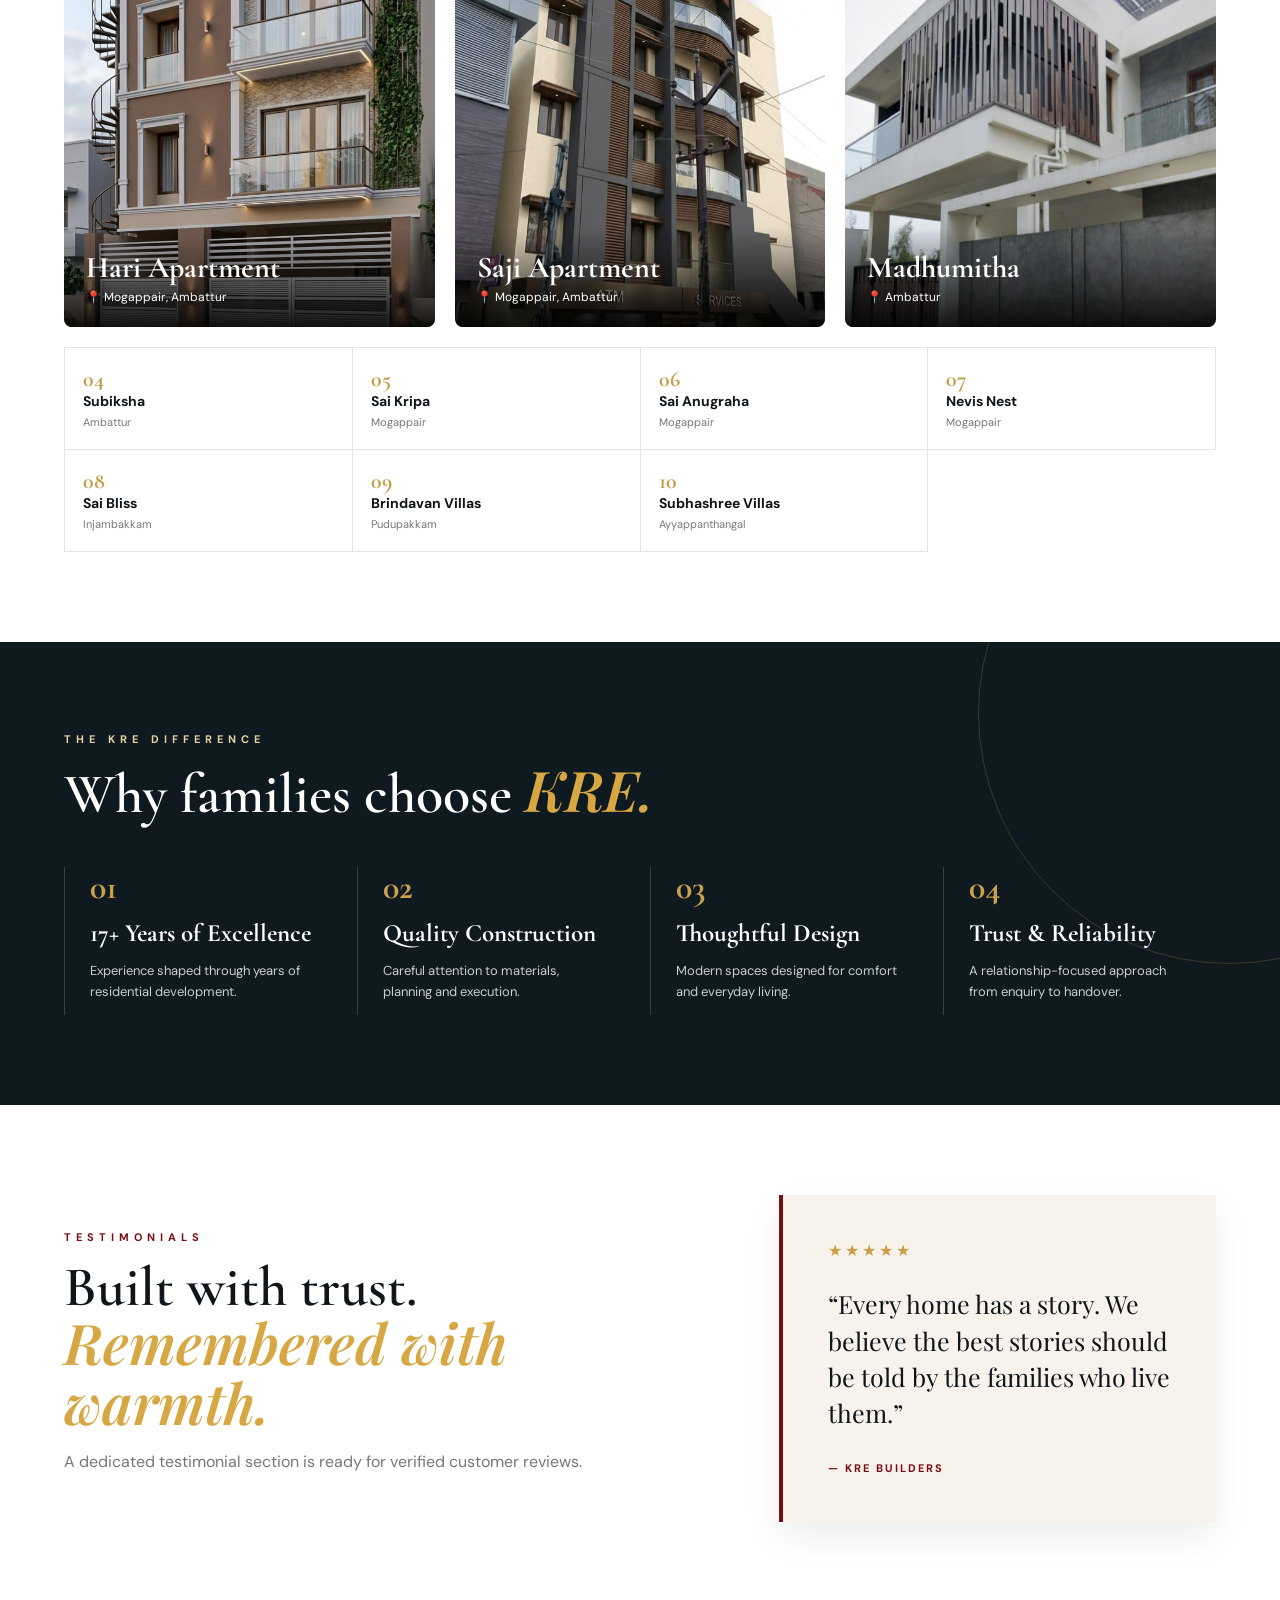
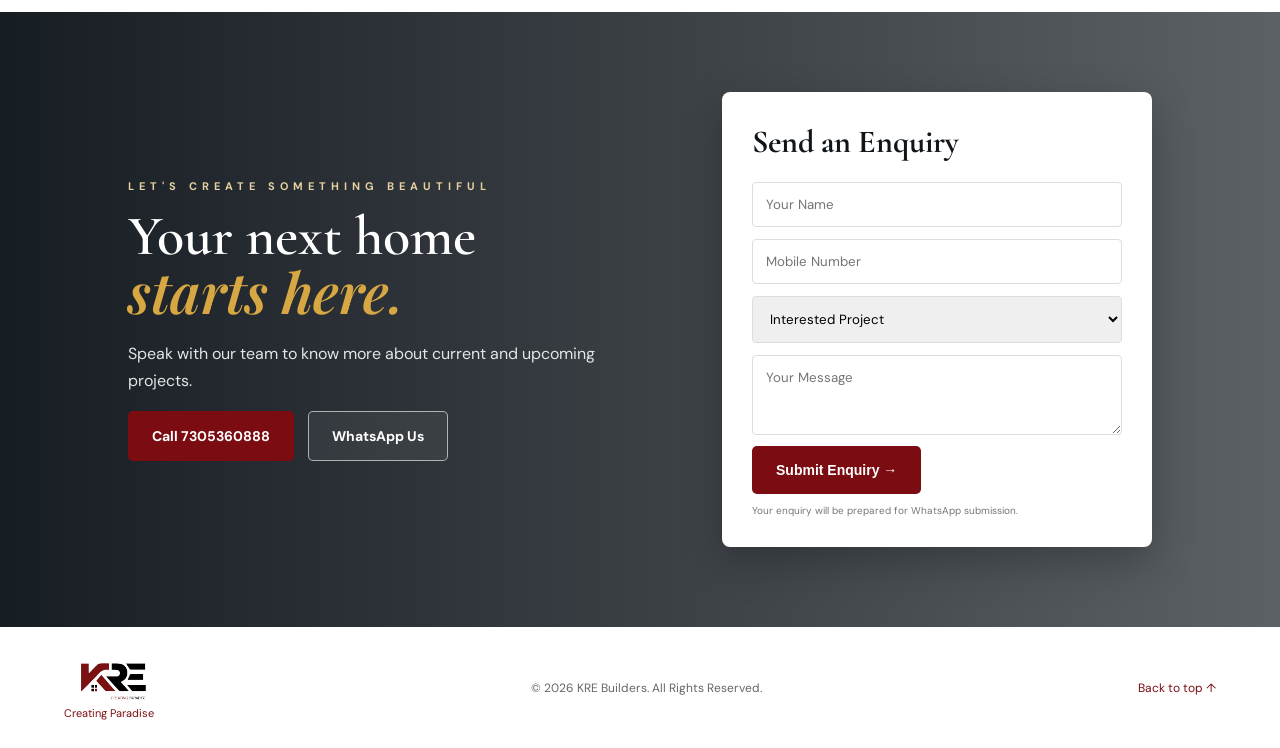
==== commit 200d8cfd: "index.html" ====
--- a/index.html
+++ b/index.html
@@ -51,7 +51,7 @@
         <article class="project-card reveal"><img src="ocean-breeze.png" alt="Ocean Breeze villa elevation"><div class="shade"></div><div class="project-info"><span class="tag">ONGOING</span><h3>Ocean Breeze</h3><p>Luxury villa living with a modern, elegant identity.</p><a href="#contact" class="round-arrow">→</a></div></article>
         <article class="project-card reveal"><img src="coastal-haven.png" alt="Coastal Haven villa elevation"><div class="shade"></div><div class="project-info"><span class="tag">ONGOING</span><h3>Coastal Haven</h3><p>A refined villa concept inspired by relaxed coastal living.</p><a href="#contact" class="round-arrow">→</a></div></article>
         <article class="project-card reveal"><img src="coral-concept.jpg" alt="Coral Sands luxury villa concept"><div class="shade"></div><div class="project-info"><span class="tag">CUSTOMIZABLE VILLAS</span><h3>Coral Sands</h3><p>Luxury villas designed around your individual lifestyle.</p><a href="#contact" class="round-arrow">→</a></div></article>
-        <article class="project-card reveal"><img src="premium-apartment.png" alt="Upcoming premium apartment elevation"><div class="shade"></div><div class="project-info"><span class="tag">UPCOMING</span><h3>Premium Apartment</h3><p>Project name coming soon. A new modern apartment concept.</p><a href="#contact" class="round-arrow">→</a></div></article>
+        <article class="project-card reveal"><img src="premium-apartment.png" alt="Upcoming premium apartment elevation"><div class="shade"></div><div class="project-info"><span class="tag">UPCOMING</span><h3>Premium Apartment</h3> A new modern apartment concept.</p><a href="#contact" class="round-arrow">→</a></div></article>
       </div>
       <p class="project-note">Project details, availability and locations can be confirmed directly with the KRE Builders team.</p>
     </section>
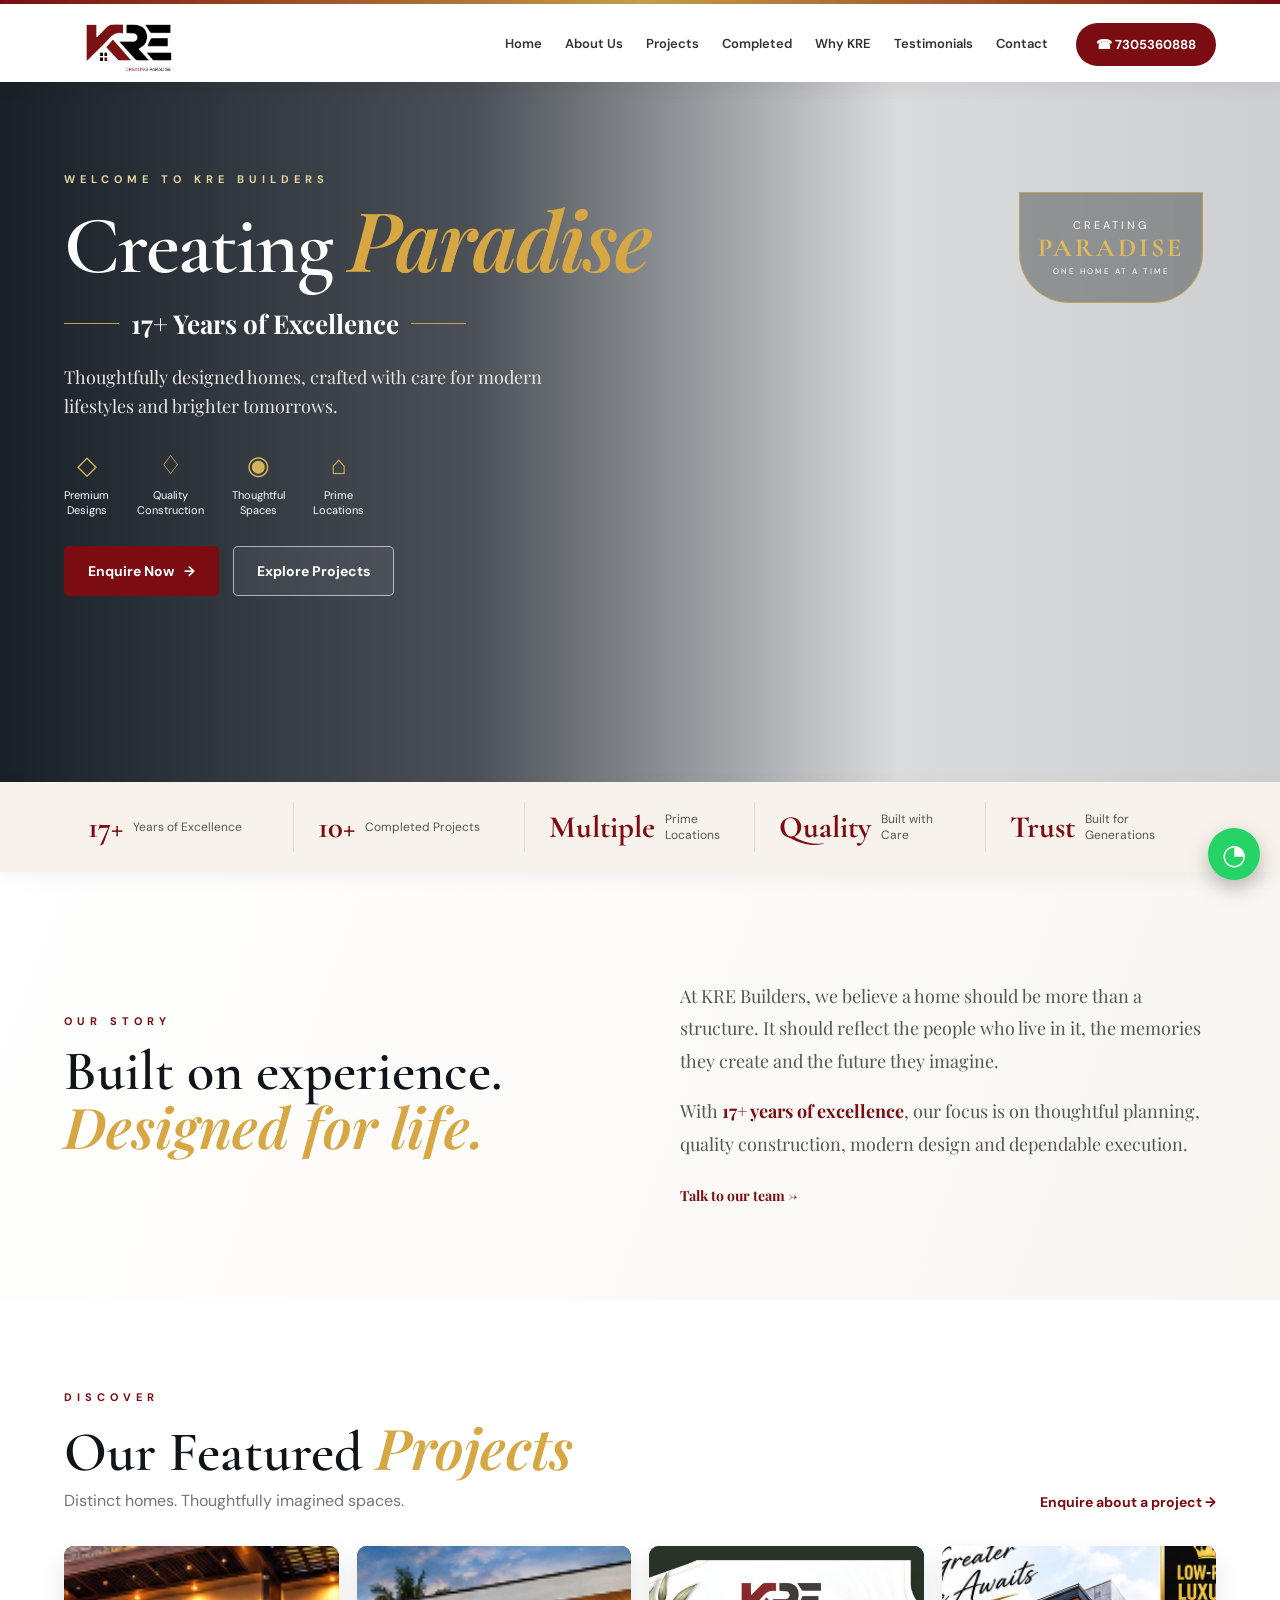
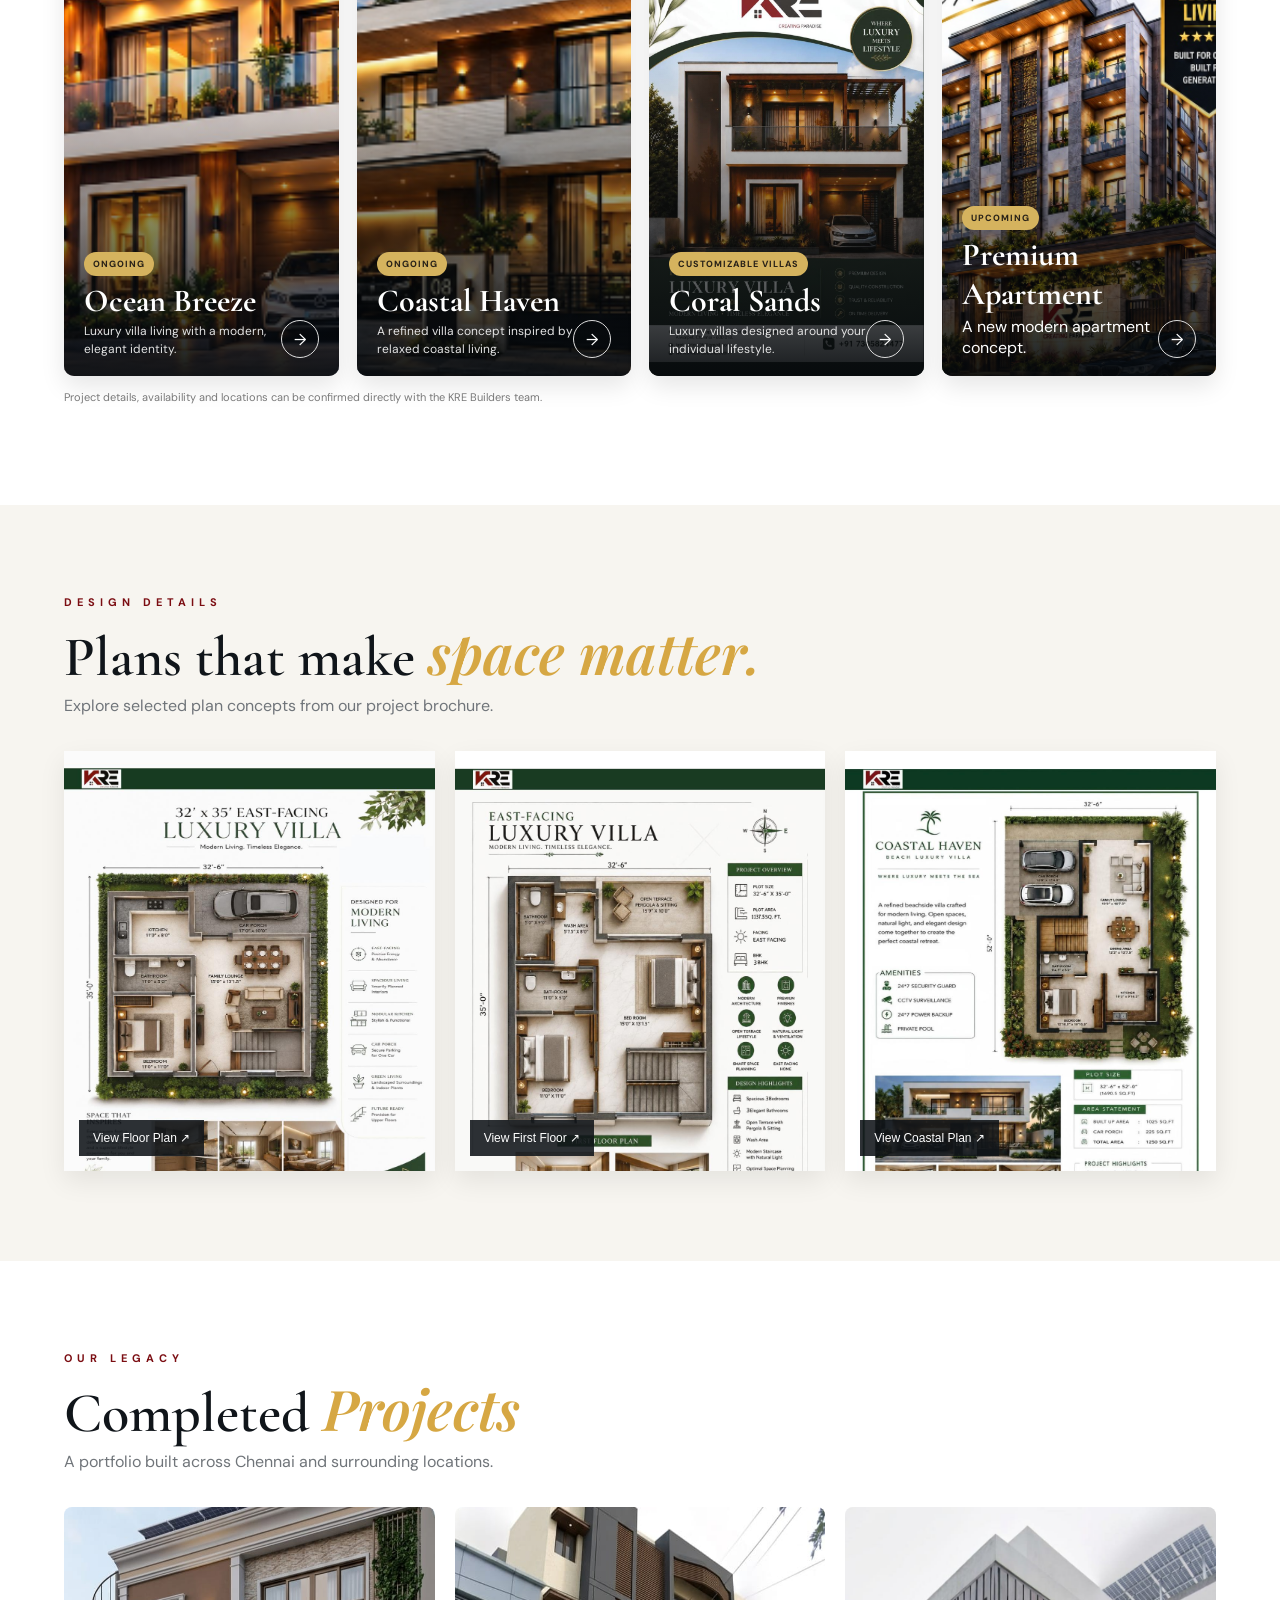
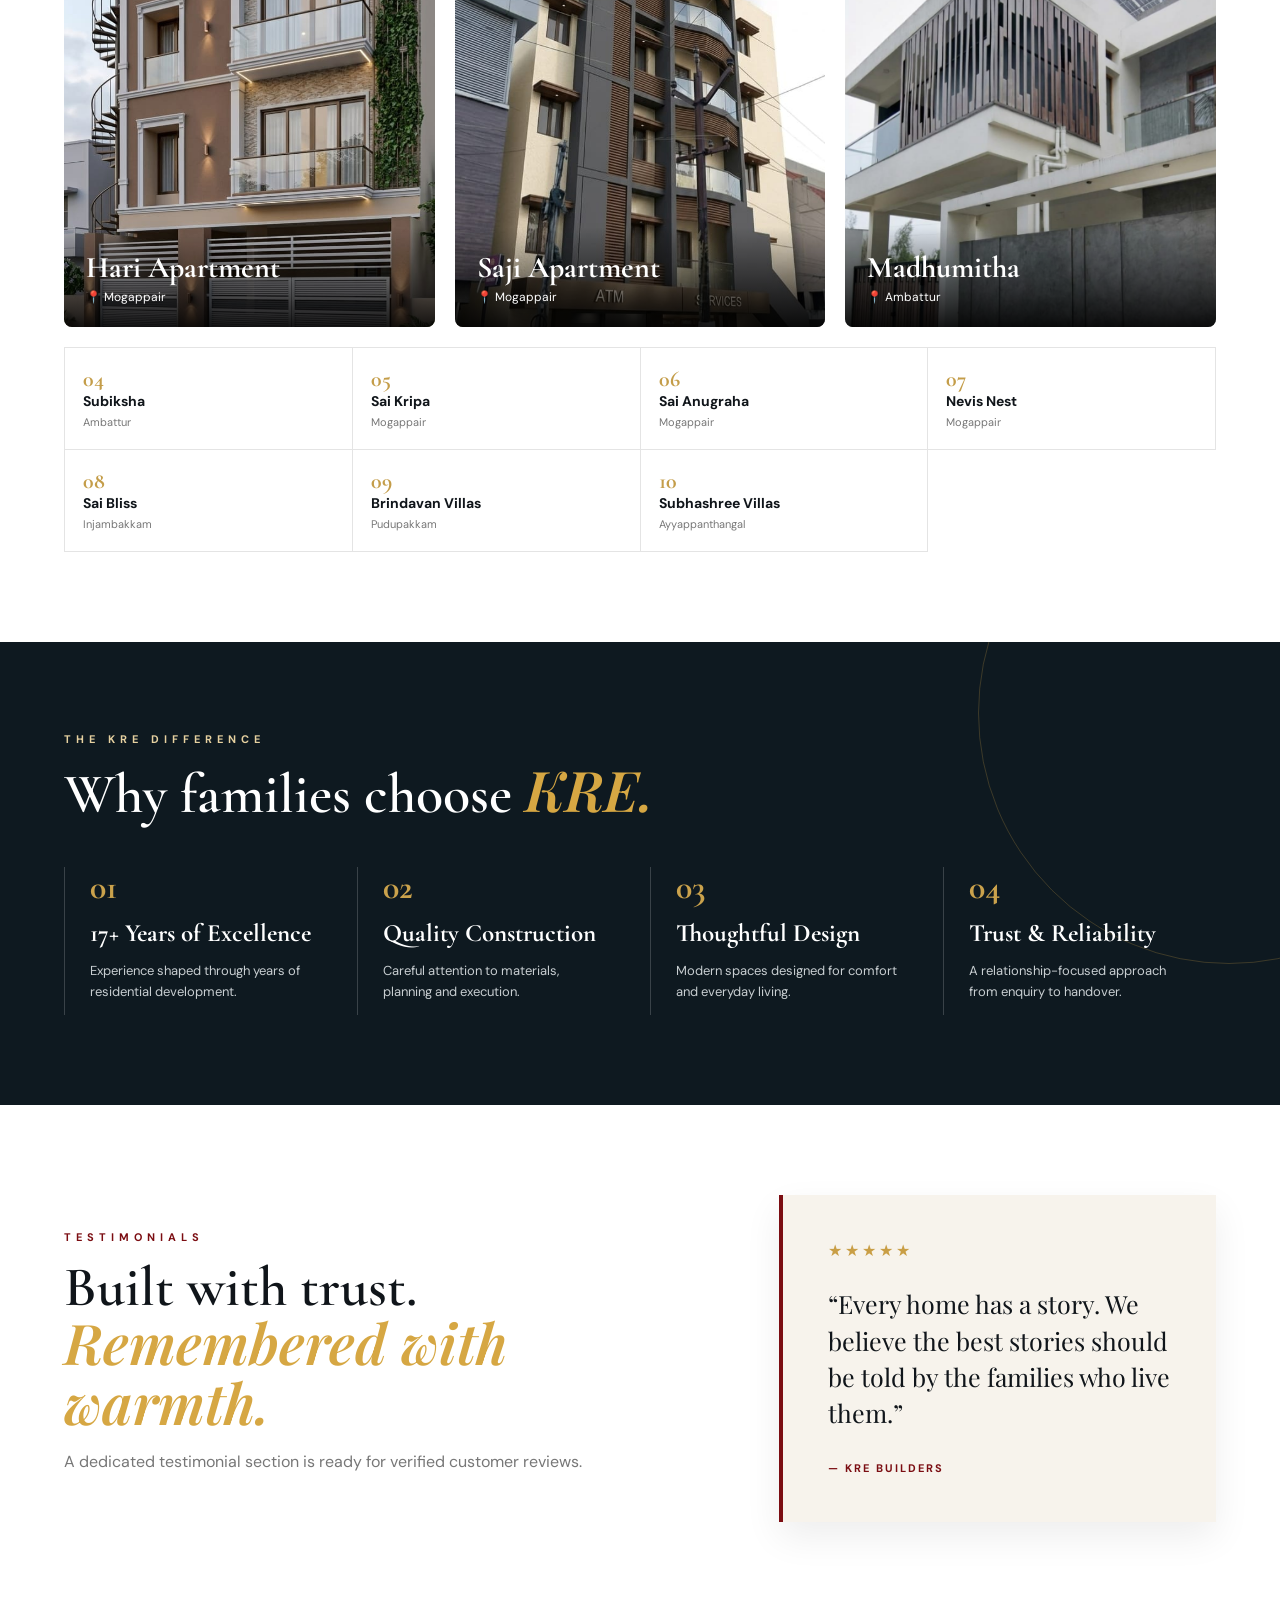
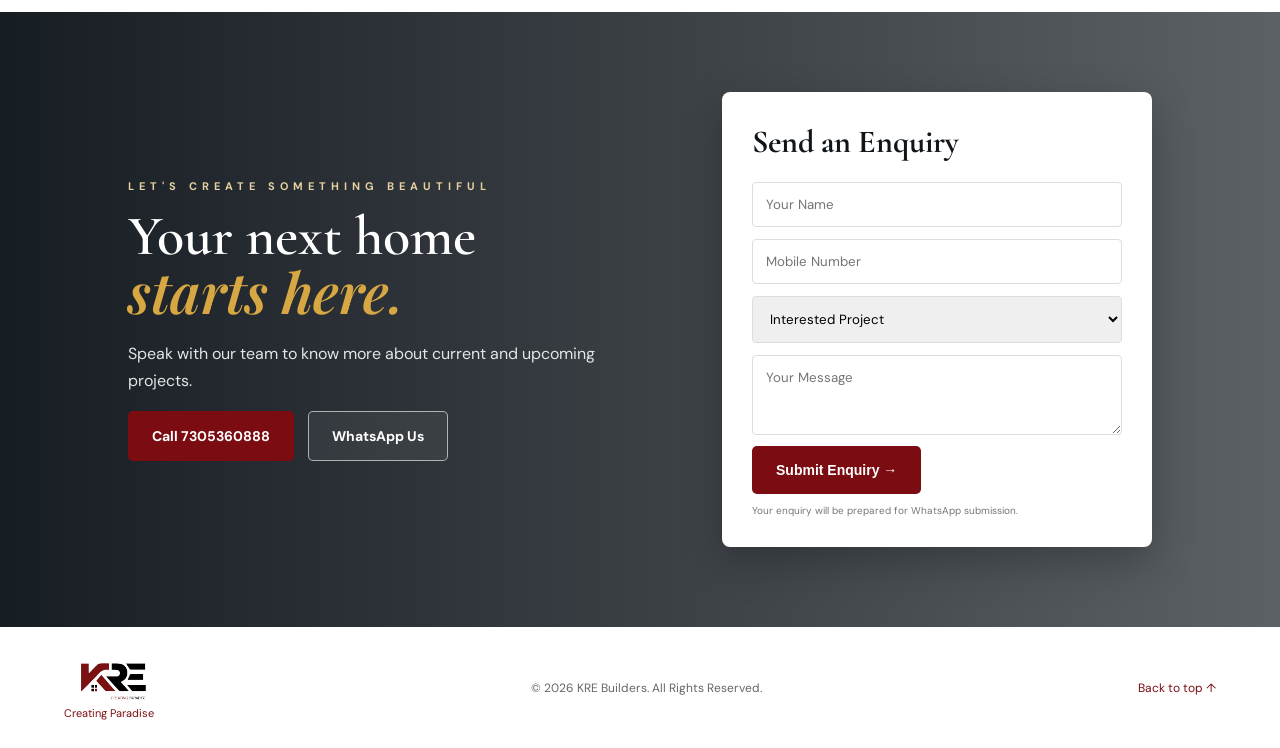
==== commit 11ce7cdc: "index.html" ====
--- a/index.html
+++ b/index.html
@@ -64,8 +64,8 @@
     <section class="section completed-section" id="completed">
       <div class="section-head reveal"><div><p class="eyebrow dark">OUR LEGACY</p><h2>Completed <em>Projects</em></h2><p>A portfolio built across Chennai and surrounding locations.</p></div></div>
       <div class="completed-featured">
-        <article class="completed-photo reveal"><img src="hari-apartment.jpg" alt="Hari Apartment"><div><h3>Hari Apartment</h3><p>📍 Mogappair, Ambattur</p></div></article>
-        <article class="completed-photo reveal"><img src="saji-apartment.jpg" alt="Saji Apartment"><div><h3>Saji Apartment</h3><p>📍 Mogappair, Ambattur</p></div></article>
+        <article class="completed-photo reveal"><img src="hari-apartment.jpg" alt="Hari Apartment"><div><h3>Hari Apartment</h3><p>📍 Mogappair</p></div></article>
+        <article class="completed-photo reveal"><img src="saji-apartment.jpg" alt="Saji Apartment"><div><h3>Saji Apartment</h3><p>📍 Mogappair</p></div></article>
         <article class="completed-photo reveal"><img src="madhumitha.jpg" alt="Madhumitha project"><div><h3>Madhumitha</h3><p>📍 Ambattur</p></div></article>
       </div>
       <div class="completed-list reveal">
--- a/style.css
+++ b/style.css
@@ -1,3 +1,20 @@
 :root{--wine:#7b0d12;--wine2:#9d151b;--ink:#10151a;--cream:#f7f3ec;--gold:#b78b35;--muted:#6c7175}*{box-sizing:border-box}html{scroll-behavior:smooth}body{margin:0;font-family:'DM Sans',sans-serif;color:var(--ink);background:#fff}.topline{height:4px;background:linear-gradient(90deg,var(--wine),#c6a14a,var(--wine))}.header{height:78px;padding:8px 5%;display:flex;align-items:center;gap:28px;background:#fff;position:sticky;top:0;z-index:20;box-shadow:0 5px 20px rgba(0,0,0,.06)}.brand img{width:118px;display:block}.header nav{display:flex;gap:23px;margin-left:auto}.header nav a{color:#303236;text-decoration:none;font-size:13px;font-weight:600}.header nav a:hover{color:var(--wine)}.phone-pill{background:var(--wine);color:#fff;text-decoration:none;padding:13px 20px;border-radius:28px;font-weight:700;font-size:13px}.menu-btn{display:none;margin-left:auto;background:none;border:0;font-size:25px}.hero{height:700px;position:relative;overflow:hidden}.hero-image{position:absolute;inset:0;background:url('assets/ocean-breeze.png') center/cover no-repeat;filter:saturate(1.05);transform:scale(1.03);animation:slowZoom 16s ease-in-out infinite alternate}.hero-overlay{position:absolute;inset:0;background:linear-gradient(90deg,rgba(5,13,21,.92) 0%,rgba(5,13,21,.72) 37%,rgba(5,13,21,.15) 70%,rgba(5,13,21,.2) 100%)}.hero-content{position:relative;z-index:2;color:#fff;padding:90px 5%;max-width:720px}.eyebrow{letter-spacing:5px;font-size:11px;font-weight:700;margin:0 0 16px;color:#e6d1a0}.eyebrow.dark{color:var(--wine)}h1,h2,h3{font-family:'Cormorant Garamond',serif;margin:0}h1{font-size:82px;line-height:.9;font-weight:600;letter-spacing:-2px}h1 em,h2 em{font-family:'Playfair Display',serif;color:#d6a743;font-weight:600}.years{display:flex;align-items:center;gap:12px;margin:22px 0;font-family:'Playfair Display',serif;font-size:26px}.years span{height:1px;width:55px;background:#caa04a}.hero-copy{font-family:'Playfair Display',serif;font-size:18px;line-height:1.6;max-width:520px;color:#e9e8e5}.trust-row{display:flex;gap:28px;margin:28px 0}.trust-row div{color:#d6b35b;font-size:26px;text-align:center}.trust-row small{display:block;color:#fff;font-size:11px;line-height:1.35;margin-top:6px}.hero-buttons,.contact-actions{display:flex;gap:14px;flex-wrap:wrap}.btn{display:inline-flex;align-items:center;justify-content:center;gap:10px;padding:15px 23px;border-radius:5px;text-decoration:none;border:1px solid transparent;font-weight:700;font-size:14px;cursor:pointer}.btn-primary{background:var(--wine);color:#fff}.btn-primary:hover{background:#a5161d}.btn-ghost{border-color:rgba(255,255,255,.6);color:#fff;background:rgba(255,255,255,.06)}.hero-badge{position:absolute;right:6%;top:110px;z-index:2;color:#fff;text-align:center;letter-spacing:3px;font-size:11px;border:1px solid rgba(207,167,75,.8);padding:25px 18px;border-radius:0 0 50px 50px;background:rgba(15,20,22,.35);backdrop-filter:blur(3px)}.hero-badge strong{font-family:'Cormorant Garamond';font-size:26px;color:#e0b95b}.hero-badge span{font-size:8px;letter-spacing:2px}.stats{display:grid;grid-template-columns:repeat(5,1fr);padding:20px 5%;background:var(--cream);box-shadow:0 5px 18px rgba(0,0,0,.05);position:relative;z-index:3}.stats div{padding:6px 24px;border-right:1px solid #ddd;display:flex;align-items:center;gap:10px}.stats div:last-child{border:0}.stats b{font-family:'Cormorant Garamond';font-size:31px;color:var(--wine)}.stats span{font-size:12px;color:#555}.section{padding:90px 5%}.about{display:grid;grid-template-columns:1fr 1fr;gap:80px;align-items:center;background:linear-gradient(110deg,#fff,#f8f6f1)}h2{font-size:56px;line-height:.98;font-weight:600}.about-copy{font-family:'Playfair Display';font-size:18px;line-height:1.8;color:#555}.about-copy strong{color:var(--wine)}.text-link{color:var(--wine);text-decoration:none;font-weight:700;font-size:14px}.section-head{display:flex;justify-content:space-between;align-items:end;margin-bottom:35px}.section-head>div>p:last-child{color:#70757a;margin:10px 0 0}.projects-section{background:#fff}.project-grid{display:grid;grid-template-columns:repeat(4,1fr);gap:18px}.project-card{height:430px;border-radius:10px;overflow:hidden;position:relative;background:#15191d;color:#fff;box-shadow:0 10px 25px rgba(0,0,0,.1)}.project-card img{width:100%;height:100%;object-fit:cover;transition:transform .7s ease}.project-card:hover img{transform:scale(1.08)}.shade{position:absolute;inset:0;background:linear-gradient(transparent 25%,rgba(5,8,11,.93) 100%)}.project-info{position:absolute;left:20px;right:20px;bottom:18px}.tag{font-size:9px;letter-spacing:1px;background:#d5b35e;color:#292218;padding:6px 9px;border-radius:20px;font-weight:800}.project-info h3{font-size:32px;margin:9px 0 3px}.project-info p{font-size:12px;margin:0;max-width:85%;line-height:1.45;color:#e3e3e3}.round-arrow{position:absolute;right:0;bottom:0;width:38px;height:38px;border:1px solid #ddd;border-radius:50%;color:#fff;text-decoration:none;display:grid;place-items:center}.project-note{font-size:11px;color:#7b7b7b;margin-top:14px}.floor-section{background:#f7f5f0}.floor-grid{display:grid;grid-template-columns:repeat(3,1fr);gap:20px}.floor-card{padding:0;border:0;background:#fff;cursor:pointer;overflow:hidden;position:relative;box-shadow:0 10px 25px rgba(0,0,0,.08)}.floor-card img{display:block;width:100%;height:420px;object-fit:cover;object-position:top;transition:transform .5s}.floor-card:hover img{transform:scale(1.03)}.floor-card span{position:absolute;bottom:15px;left:15px;background:rgba(16,21,26,.88);color:#fff;padding:11px 14px;font-size:12px}.completed-section{background:#fff}.completed-featured{display:grid;grid-template-columns:repeat(3,1fr);gap:20px}.completed-photo{height:420px;position:relative;overflow:hidden;border-radius:8px;background:#222}.completed-photo img{width:100%;height:100%;object-fit:cover;transition:.5s}.completed-photo:hover img{transform:scale(1.05)}.completed-photo div{position:absolute;left:0;right:0;bottom:0;padding:22px;background:linear-gradient(transparent,rgba(0,0,0,.88));color:#fff}.completed-photo h3{font-size:30px}.completed-photo p{font-size:12px;margin:3px 0 0}.completed-list{margin-top:20px;display:grid;grid-template-columns:repeat(4,1fr);border-top:1px solid #e4e4e4;border-left:1px solid #e4e4e4}.completed-list div{padding:18px;border-right:1px solid #e4e4e4;border-bottom:1px solid #e4e4e4;min-height:100px}.completed-list b{display:block;color:#c49d49;font-family:'Cormorant Garamond';font-size:22px}.completed-list span{display:block;font-weight:700;font-size:14px}.completed-list small{color:#777;font-size:11px}.why{background:#0e1920;color:#fff;padding:90px 5%;position:relative;overflow:hidden}.why:before{content:'';position:absolute;width:500px;height:500px;border:1px solid rgba(198,157,69,.25);border-radius:50%;right:-200px;top:-180px}.why-inner{position:relative}.why-grid{display:grid;grid-template-columns:repeat(4,1fr);gap:20px;margin-top:45px}.why-grid>div{padding:0 25px;border-left:1px solid rgba(255,255,255,.18)}.why-grid b{font-family:'Cormorant Garamond';font-size:34px;color:#caa24c}.why-grid h3{font-size:25px;margin:10px 0}.why-grid p{color:#c8ced1;font-size:13px;line-height:1.6}.testimonials{display:grid;grid-template-columns:1.2fr .8fr;gap:60px;align-items:center}.testimonial-note{color:#777}.testimonial-card{padding:45px;background:var(--cream);border-left:4px solid var(--wine);box-shadow:0 15px 35px rgba(0,0,0,.07)}.stars{color:#c99e45;letter-spacing:3px}.testimonial-card p{font-family:'Playfair Display';font-size:25px;line-height:1.45}.testimonial-card span{font-size:11px;letter-spacing:2px;color:var(--wine);font-weight:700}.contact{min-height:610px;position:relative;color:#fff;display:grid;grid-template-columns:1fr 430px;gap:60px;align-items:center;padding:80px 10%;overflow:hidden}.contact-image{position:absolute;inset:0;background:url('assets/coastal-haven.png') center/cover}.contact-overlay{position:absolute;inset:0;background:linear-gradient(90deg,rgba(5,12,18,.93),rgba(5,12,18,.65))}.contact-content,.enquiry-form{position:relative;z-index:1}.contact-content p:not(.eyebrow){max-width:520px;color:#e3e5e7;line-height:1.7}.enquiry-form{background:#fff;color:var(--ink);padding:30px;border-radius:8px;box-shadow:0 15px 40px rgba(0,0,0,.25)}.enquiry-form h3{font-size:32px;margin-bottom:15px}.enquiry-form input,.enquiry-form select,.enquiry-form textarea{width:100%;padding:13px;margin:6px 0;border:1px solid #ddd;border-radius:4px;font-family:inherit}.enquiry-form textarea{height:80px;resize:vertical}.enquiry-form small{display:block;margin-top:10px;color:#777;font-size:10px}.whatsapp{position:fixed;right:20px;bottom:20px;z-index:30;width:52px;height:52px;border-radius:50%;background:#25D366;color:#fff;display:grid;place-items:center;text-decoration:none;font-size:28px;box-shadow:0 8px 20px rgba(0,0,0,.25)}footer{padding:25px 5%;display:flex;align-items:center;justify-content:space-between;background:#fff;color:#666;font-size:12px}footer img{width:90px;display:block}footer div p{margin:3px 0;color:var(--wine);font-size:11px}footer a{color:var(--wine);text-decoration:none}.lightbox{position:fixed;inset:0;background:rgba(0,0,0,.9);z-index:50;display:none;place-items:center;padding:30px}.lightbox.show{display:grid}.lightbox img{max-width:95vw;max-height:90vh}.lightbox button{position:absolute;right:25px;top:15px;background:none;border:0;color:#fff;font-size:40px;cursor:pointer}@keyframes slowZoom{to{transform:scale(1.12)}}.reveal{opacity:0;transform:translateY(24px);transition:opacity .7s ease,transform .7s ease}.reveal.visible{opacity:1;transform:none}
 @media(max-width:1100px){.project-grid{grid-template-columns:repeat(2,1fr)}.stats{grid-template-columns:repeat(3,1fr)}.stats div:nth-child(3){border-right:0}.stats div:nth-child(n+4){margin-top:12px}.completed-list{grid-template-columns:repeat(3,1fr)}.why-grid{grid-template-columns:repeat(2,1fr)}}
 @media(max-width:760px){.header{height:68px;padding:7px 4%}.brand img{width:95px}.menu-btn{display:block}.header nav{display:none;position:absolute;top:68px;left:0;right:0;background:#fff;padding:18px 5%;flex-direction:column;box-shadow:0 10px 20px rgba(0,0,0,.1)}.header nav.open{display:flex}.header-actions{display:none}.hero{height:690px}.hero-content{padding:80px 7%}.hero-badge{display:none}h1{font-size:58px}.years{font-size:21px}.trust-row{gap:15px}.trust-row div{font-size:20px}.stats{grid-template-columns:repeat(2,1fr);padding:16px 5%}.stats div{padding:10px;border-right:0;border-bottom:1px solid #ddd}.stats div:last-child{display:none}.about,.testimonials,.contact{grid-template-columns:1fr;gap:35px}.section{padding:65px 6%}h2{font-size:44px}.section-head{align-items:start;gap:20px;flex-direction:column}.project-grid,.floor-grid,.completed-featured{grid-template-columns:1fr}.project-card{height:390px}.floor-card img{height:auto}.completed-photo{height:420px}.completed-list{grid-template-columns:1fr 1fr}.why{padding:65px 6%}.why-grid{grid-template-columns:1fr}.contact{padding:65px 7%;min-height:900px}.enquiry-form{width:100%}footer{flex-direction:column;gap:12px;text-align:center}.eyebrow{letter-spacing:3px}.hero-copy{font-size:16px}}
+@media (max-width: 768px) {
+
+  .hero-overlay {
+    background: linear-gradient(
+      90deg,
+      rgba(10, 20, 30, 0.92) 0%,
+      rgba(10, 20, 30, 0.82) 55%,
+      rgba(10, 20, 30, 0.45) 100%
+    );
+  }
+
+  .hero-copy {
+    color: #ffffff;
+    text-shadow: 0 2px 10px rgba(0,0,0,0.7);
+  }
+
+}
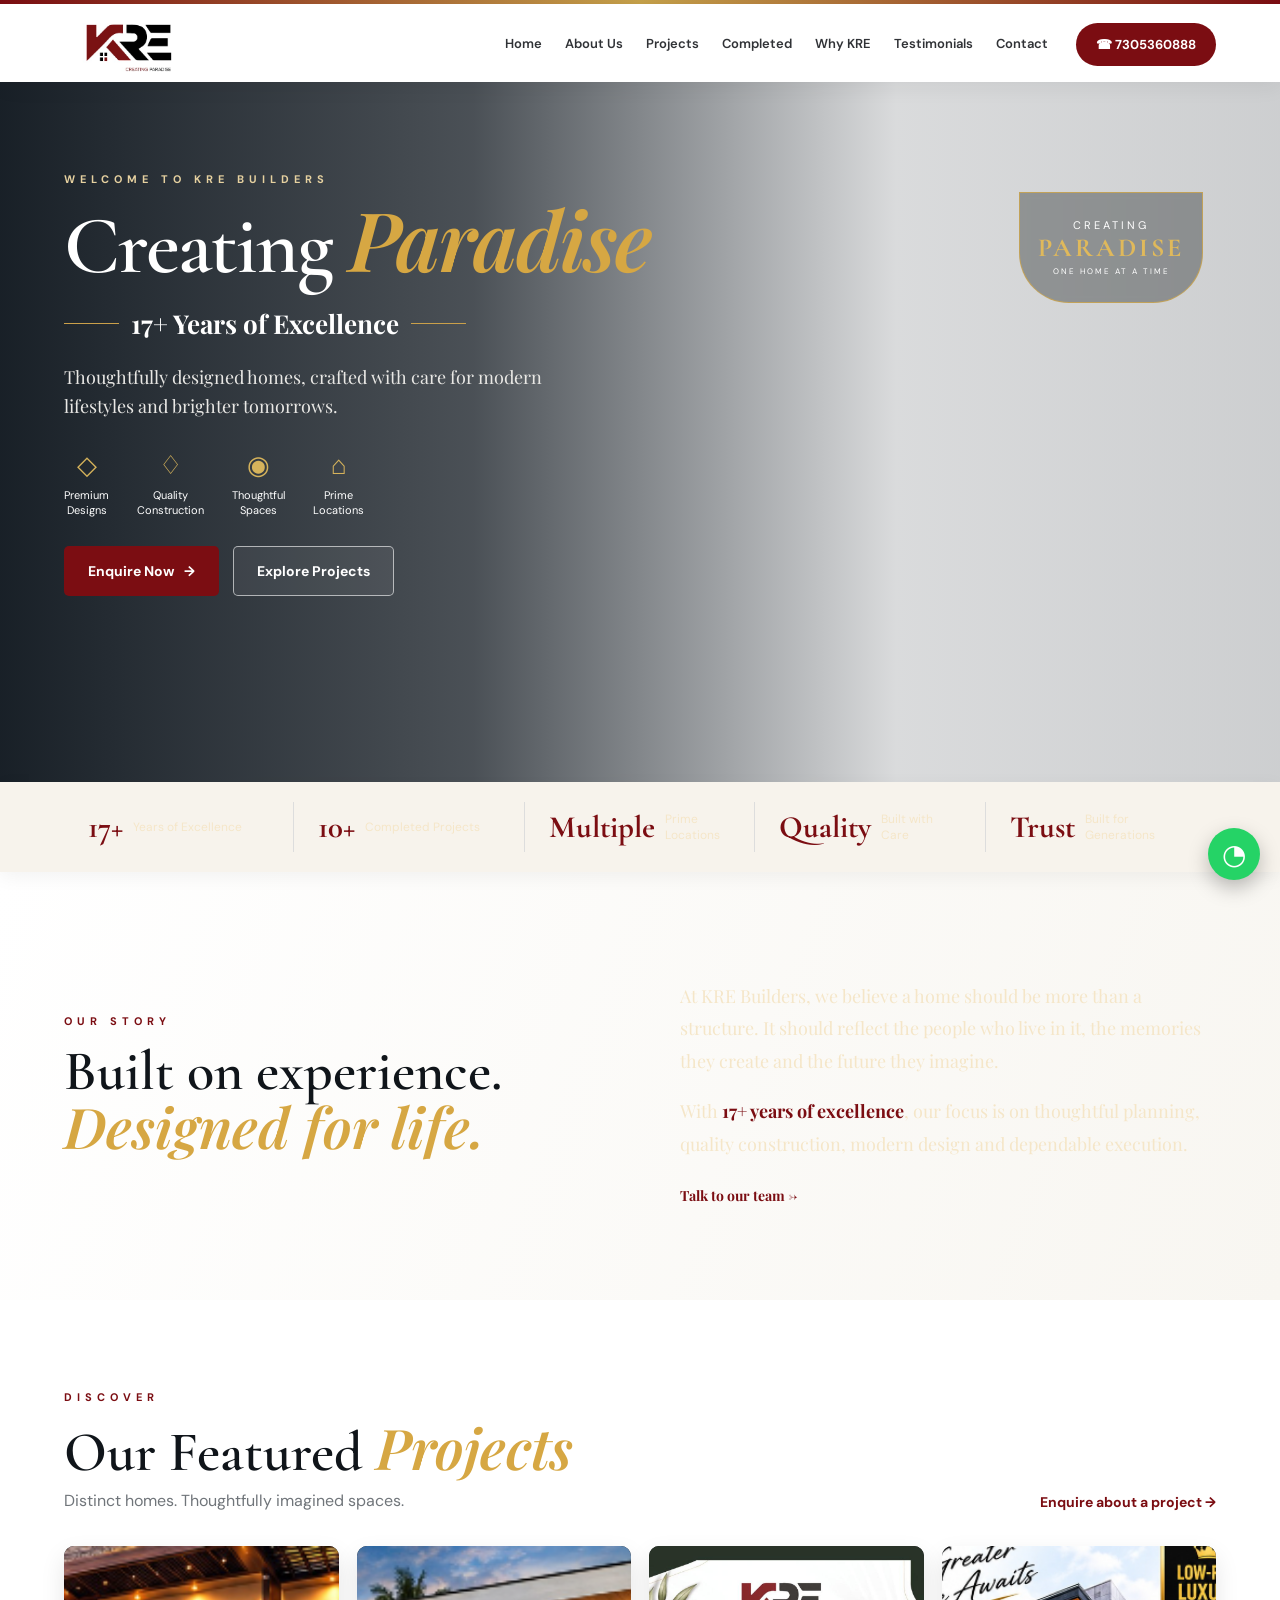
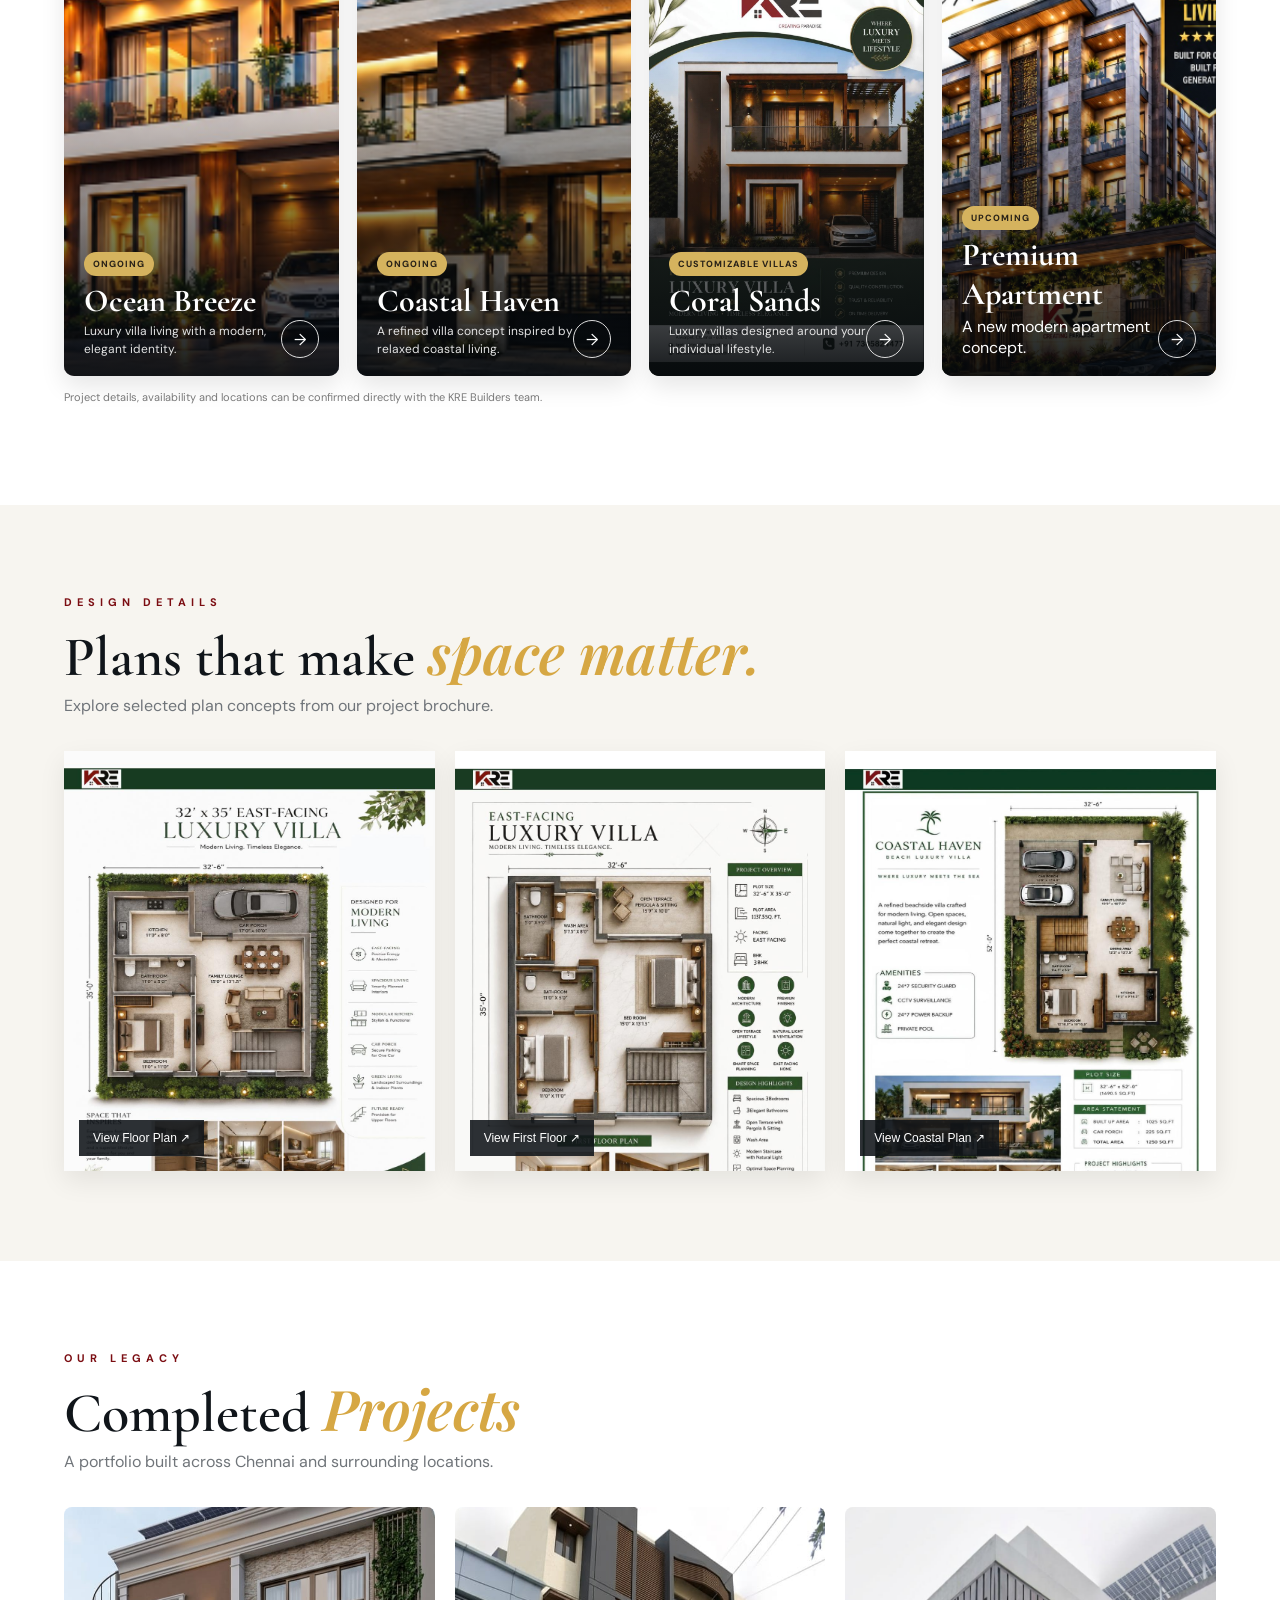
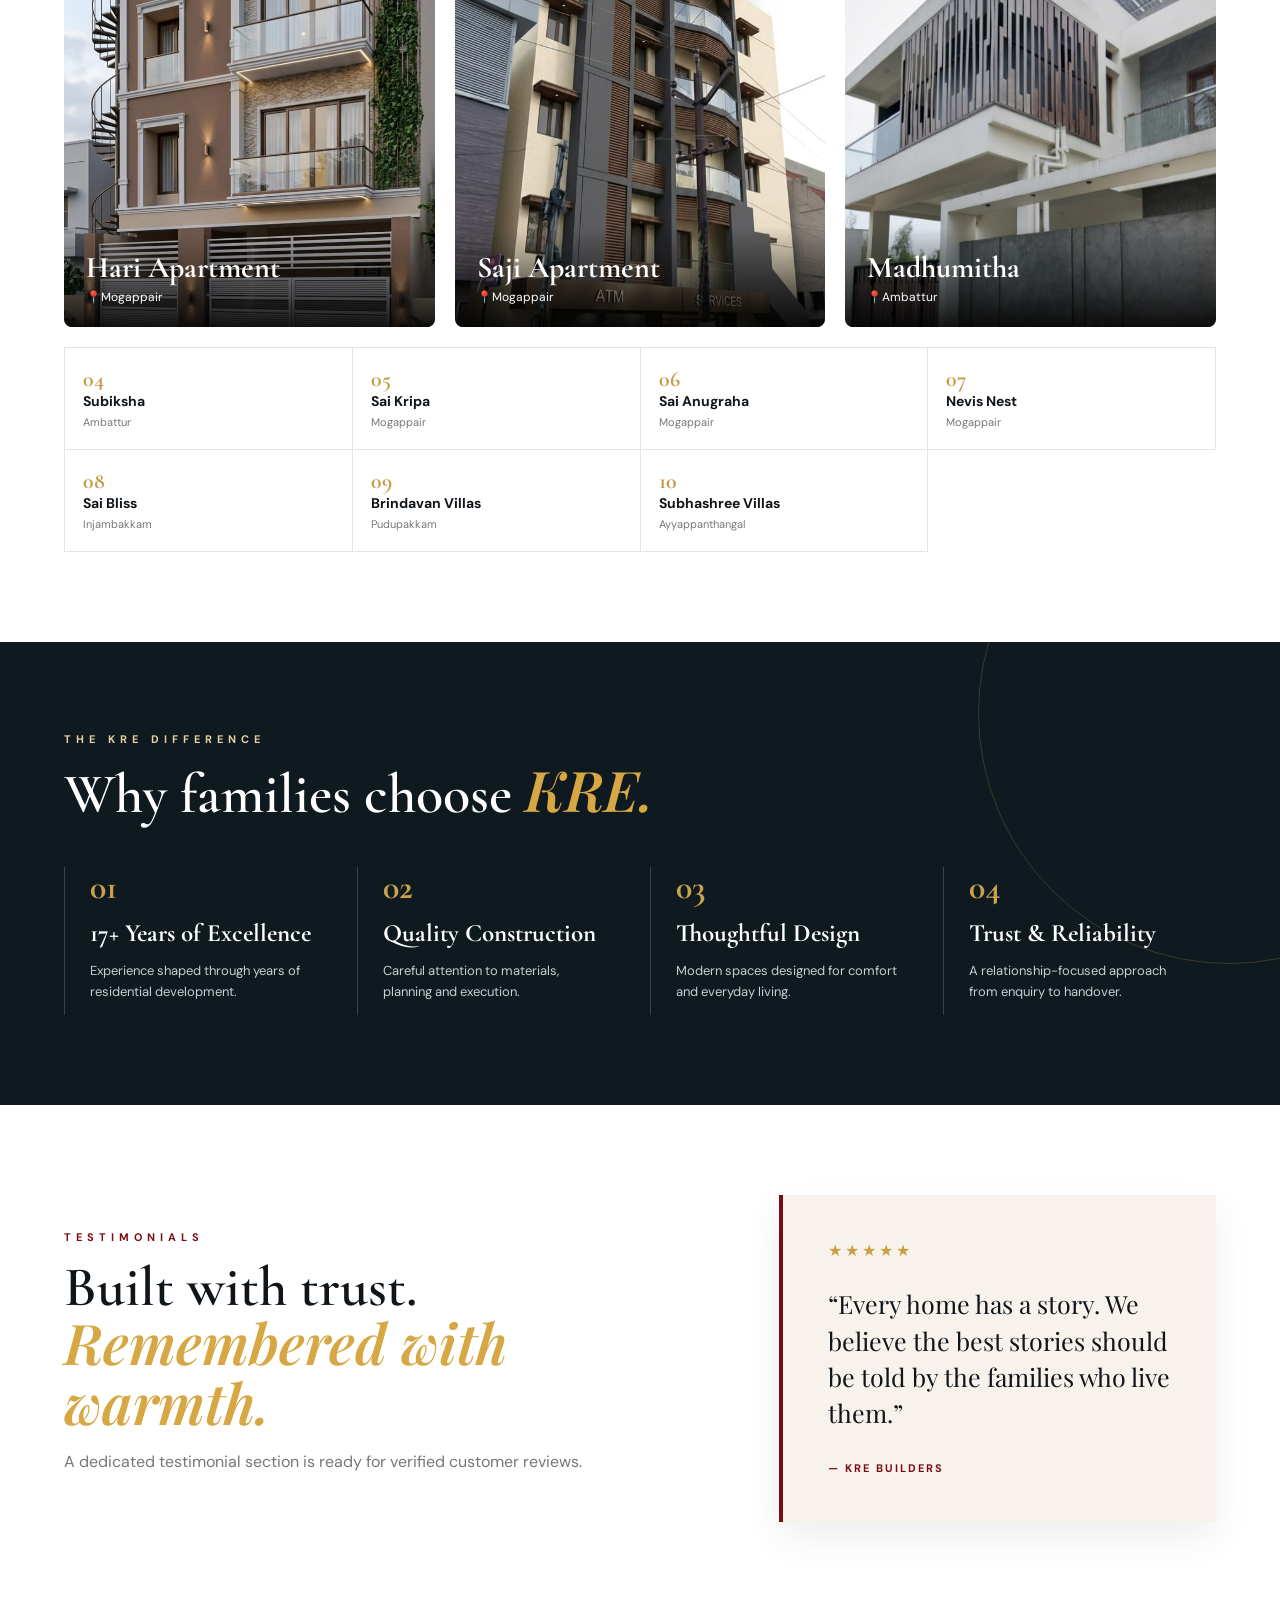
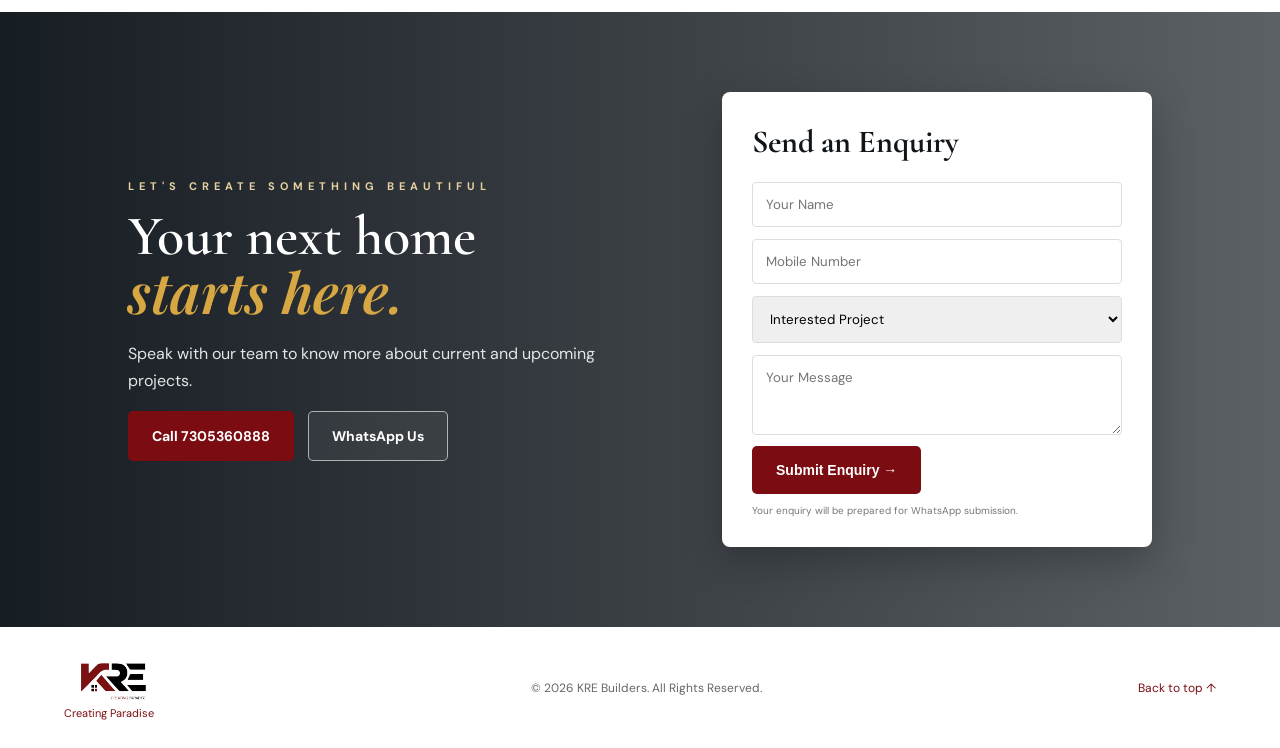
==== commit a20ad25a: "index.html" ====
--- a/index.html
+++ b/index.html
@@ -64,9 +64,9 @@
     <section class="section completed-section" id="completed">
       <div class="section-head reveal"><div><p class="eyebrow dark">OUR LEGACY</p><h2>Completed <em>Projects</em></h2><p>A portfolio built across Chennai and surrounding locations.</p></div></div>
       <div class="completed-featured">
-        <article class="completed-photo reveal"><img src="hari-apartment.jpg" alt="Hari Apartment"><div><h3>Hari Apartment</h3><p>📍 Mogappair</p></div></article>
-        <article class="completed-photo reveal"><img src="saji-apartment.jpg" alt="Saji Apartment"><div><h3>Saji Apartment</h3><p>📍 Mogappair</p></div></article>
-        <article class="completed-photo reveal"><img src="madhumitha.jpg" alt="Madhumitha project"><div><h3>Madhumitha</h3><p>📍 Ambattur</p></div></article>
+        <article class="completed-photo reveal"><img src="hari-apartment.jpg" alt="Hari Apartment"><div><h3>Hari Apartment</h3><p>📍Mogappair</p></div></article>
+        <article class="completed-photo reveal"><img src="saji-apartment.jpg" alt="Saji Apartment"><div><h3>Saji Apartment</h3><p>📍Mogappair</p></div></article>
+        <article class="completed-photo reveal"><img src="madhumitha.jpg" alt="Madhumitha project"><div><h3>Madhumitha</h3><p>📍Ambattur</p></div></article>
       </div>
       <div class="completed-list reveal">
         <div><b>04</b><span>Subiksha</span><small>Ambattur</small></div><div><b>05</b><span>Sai Kripa</span><small>Mogappair</small></div><div><b>06</b><span>Sai Anugraha</span><small>Mogappair</small></div><div><b>07</b><span>Nevis Nest</span><small>Mogappair</small></div><div><b>08</b><span>Sai Bliss</span><small>Injambakkam</small></div><div><b>09</b><span>Brindavan Villas</span><small>Pudupakkam</small></div><div><b>10</b><span>Subhashree Villas</span><small>Ayyappanthangal</small></div>
--- a/style.css
+++ b/style.css
@@ -1,4 +1,4 @@
-:root{--wine:#7b0d12;--wine2:#9d151b;--ink:#10151a;--cream:#f7f3ec;--gold:#b78b35;--muted:#6c7175}*{box-sizing:border-box}html{scroll-behavior:smooth}body{margin:0;font-family:'DM Sans',sans-serif;color:var(--ink);background:#fff}.topline{height:4px;background:linear-gradient(90deg,var(--wine),#c6a14a,var(--wine))}.header{height:78px;padding:8px 5%;display:flex;align-items:center;gap:28px;background:#fff;position:sticky;top:0;z-index:20;box-shadow:0 5px 20px rgba(0,0,0,.06)}.brand img{width:118px;display:block}.header nav{display:flex;gap:23px;margin-left:auto}.header nav a{color:#303236;text-decoration:none;font-size:13px;font-weight:600}.header nav a:hover{color:var(--wine)}.phone-pill{background:var(--wine);color:#fff;text-decoration:none;padding:13px 20px;border-radius:28px;font-weight:700;font-size:13px}.menu-btn{display:none;margin-left:auto;background:none;border:0;font-size:25px}.hero{height:700px;position:relative;overflow:hidden}.hero-image{position:absolute;inset:0;background:url('assets/ocean-breeze.png') center/cover no-repeat;filter:saturate(1.05);transform:scale(1.03);animation:slowZoom 16s ease-in-out infinite alternate}.hero-overlay{position:absolute;inset:0;background:linear-gradient(90deg,rgba(5,13,21,.92) 0%,rgba(5,13,21,.72) 37%,rgba(5,13,21,.15) 70%,rgba(5,13,21,.2) 100%)}.hero-content{position:relative;z-index:2;color:#fff;padding:90px 5%;max-width:720px}.eyebrow{letter-spacing:5px;font-size:11px;font-weight:700;margin:0 0 16px;color:#e6d1a0}.eyebrow.dark{color:var(--wine)}h1,h2,h3{font-family:'Cormorant Garamond',serif;margin:0}h1{font-size:82px;line-height:.9;font-weight:600;letter-spacing:-2px}h1 em,h2 em{font-family:'Playfair Display',serif;color:#d6a743;font-weight:600}.years{display:flex;align-items:center;gap:12px;margin:22px 0;font-family:'Playfair Display',serif;font-size:26px}.years span{height:1px;width:55px;background:#caa04a}.hero-copy{font-family:'Playfair Display',serif;font-size:18px;line-height:1.6;max-width:520px;color:#e9e8e5}.trust-row{display:flex;gap:28px;margin:28px 0}.trust-row div{color:#d6b35b;font-size:26px;text-align:center}.trust-row small{display:block;color:#fff;font-size:11px;line-height:1.35;margin-top:6px}.hero-buttons,.contact-actions{display:flex;gap:14px;flex-wrap:wrap}.btn{display:inline-flex;align-items:center;justify-content:center;gap:10px;padding:15px 23px;border-radius:5px;text-decoration:none;border:1px solid transparent;font-weight:700;font-size:14px;cursor:pointer}.btn-primary{background:var(--wine);color:#fff}.btn-primary:hover{background:#a5161d}.btn-ghost{border-color:rgba(255,255,255,.6);color:#fff;background:rgba(255,255,255,.06)}.hero-badge{position:absolute;right:6%;top:110px;z-index:2;color:#fff;text-align:center;letter-spacing:3px;font-size:11px;border:1px solid rgba(207,167,75,.8);padding:25px 18px;border-radius:0 0 50px 50px;background:rgba(15,20,22,.35);backdrop-filter:blur(3px)}.hero-badge strong{font-family:'Cormorant Garamond';font-size:26px;color:#e0b95b}.hero-badge span{font-size:8px;letter-spacing:2px}.stats{display:grid;grid-template-columns:repeat(5,1fr);padding:20px 5%;background:var(--cream);box-shadow:0 5px 18px rgba(0,0,0,.05);position:relative;z-index:3}.stats div{padding:6px 24px;border-right:1px solid #ddd;display:flex;align-items:center;gap:10px}.stats div:last-child{border:0}.stats b{font-family:'Cormorant Garamond';font-size:31px;color:var(--wine)}.stats span{font-size:12px;color:#555}.section{padding:90px 5%}.about{display:grid;grid-template-columns:1fr 1fr;gap:80px;align-items:center;background:linear-gradient(110deg,#fff,#f8f6f1)}h2{font-size:56px;line-height:.98;font-weight:600}.about-copy{font-family:'Playfair Display';font-size:18px;line-height:1.8;color:#555}.about-copy strong{color:var(--wine)}.text-link{color:var(--wine);text-decoration:none;font-weight:700;font-size:14px}.section-head{display:flex;justify-content:space-between;align-items:end;margin-bottom:35px}.section-head>div>p:last-child{color:#70757a;margin:10px 0 0}.projects-section{background:#fff}.project-grid{display:grid;grid-template-columns:repeat(4,1fr);gap:18px}.project-card{height:430px;border-radius:10px;overflow:hidden;position:relative;background:#15191d;color:#fff;box-shadow:0 10px 25px rgba(0,0,0,.1)}.project-card img{width:100%;height:100%;object-fit:cover;transition:transform .7s ease}.project-card:hover img{transform:scale(1.08)}.shade{position:absolute;inset:0;background:linear-gradient(transparent 25%,rgba(5,8,11,.93) 100%)}.project-info{position:absolute;left:20px;right:20px;bottom:18px}.tag{font-size:9px;letter-spacing:1px;background:#d5b35e;color:#292218;padding:6px 9px;border-radius:20px;font-weight:800}.project-info h3{font-size:32px;margin:9px 0 3px}.project-info p{font-size:12px;margin:0;max-width:85%;line-height:1.45;color:#e3e3e3}.round-arrow{position:absolute;right:0;bottom:0;width:38px;height:38px;border:1px solid #ddd;border-radius:50%;color:#fff;text-decoration:none;display:grid;place-items:center}.project-note{font-size:11px;color:#7b7b7b;margin-top:14px}.floor-section{background:#f7f5f0}.floor-grid{display:grid;grid-template-columns:repeat(3,1fr);gap:20px}.floor-card{padding:0;border:0;background:#fff;cursor:pointer;overflow:hidden;position:relative;box-shadow:0 10px 25px rgba(0,0,0,.08)}.floor-card img{display:block;width:100%;height:420px;object-fit:cover;object-position:top;transition:transform .5s}.floor-card:hover img{transform:scale(1.03)}.floor-card span{position:absolute;bottom:15px;left:15px;background:rgba(16,21,26,.88);color:#fff;padding:11px 14px;font-size:12px}.completed-section{background:#fff}.completed-featured{display:grid;grid-template-columns:repeat(3,1fr);gap:20px}.completed-photo{height:420px;position:relative;overflow:hidden;border-radius:8px;background:#222}.completed-photo img{width:100%;height:100%;object-fit:cover;transition:.5s}.completed-photo:hover img{transform:scale(1.05)}.completed-photo div{position:absolute;left:0;right:0;bottom:0;padding:22px;background:linear-gradient(transparent,rgba(0,0,0,.88));color:#fff}.completed-photo h3{font-size:30px}.completed-photo p{font-size:12px;margin:3px 0 0}.completed-list{margin-top:20px;display:grid;grid-template-columns:repeat(4,1fr);border-top:1px solid #e4e4e4;border-left:1px solid #e4e4e4}.completed-list div{padding:18px;border-right:1px solid #e4e4e4;border-bottom:1px solid #e4e4e4;min-height:100px}.completed-list b{display:block;color:#c49d49;font-family:'Cormorant Garamond';font-size:22px}.completed-list span{display:block;font-weight:700;font-size:14px}.completed-list small{color:#777;font-size:11px}.why{background:#0e1920;color:#fff;padding:90px 5%;position:relative;overflow:hidden}.why:before{content:'';position:absolute;width:500px;height:500px;border:1px solid rgba(198,157,69,.25);border-radius:50%;right:-200px;top:-180px}.why-inner{position:relative}.why-grid{display:grid;grid-template-columns:repeat(4,1fr);gap:20px;margin-top:45px}.why-grid>div{padding:0 25px;border-left:1px solid rgba(255,255,255,.18)}.why-grid b{font-family:'Cormorant Garamond';font-size:34px;color:#caa24c}.why-grid h3{font-size:25px;margin:10px 0}.why-grid p{color:#c8ced1;font-size:13px;line-height:1.6}.testimonials{display:grid;grid-template-columns:1.2fr .8fr;gap:60px;align-items:center}.testimonial-note{color:#777}.testimonial-card{padding:45px;background:var(--cream);border-left:4px solid var(--wine);box-shadow:0 15px 35px rgba(0,0,0,.07)}.stars{color:#c99e45;letter-spacing:3px}.testimonial-card p{font-family:'Playfair Display';font-size:25px;line-height:1.45}.testimonial-card span{font-size:11px;letter-spacing:2px;color:var(--wine);font-weight:700}.contact{min-height:610px;position:relative;color:#fff;display:grid;grid-template-columns:1fr 430px;gap:60px;align-items:center;padding:80px 10%;overflow:hidden}.contact-image{position:absolute;inset:0;background:url('assets/coastal-haven.png') center/cover}.contact-overlay{position:absolute;inset:0;background:linear-gradient(90deg,rgba(5,12,18,.93),rgba(5,12,18,.65))}.contact-content,.enquiry-form{position:relative;z-index:1}.contact-content p:not(.eyebrow){max-width:520px;color:#e3e5e7;line-height:1.7}.enquiry-form{background:#fff;color:var(--ink);padding:30px;border-radius:8px;box-shadow:0 15px 40px rgba(0,0,0,.25)}.enquiry-form h3{font-size:32px;margin-bottom:15px}.enquiry-form input,.enquiry-form select,.enquiry-form textarea{width:100%;padding:13px;margin:6px 0;border:1px solid #ddd;border-radius:4px;font-family:inherit}.enquiry-form textarea{height:80px;resize:vertical}.enquiry-form small{display:block;margin-top:10px;color:#777;font-size:10px}.whatsapp{position:fixed;right:20px;bottom:20px;z-index:30;width:52px;height:52px;border-radius:50%;background:#25D366;color:#fff;display:grid;place-items:center;text-decoration:none;font-size:28px;box-shadow:0 8px 20px rgba(0,0,0,.25)}footer{padding:25px 5%;display:flex;align-items:center;justify-content:space-between;background:#fff;color:#666;font-size:12px}footer img{width:90px;display:block}footer div p{margin:3px 0;color:var(--wine);font-size:11px}footer a{color:var(--wine);text-decoration:none}.lightbox{position:fixed;inset:0;background:rgba(0,0,0,.9);z-index:50;display:none;place-items:center;padding:30px}.lightbox.show{display:grid}.lightbox img{max-width:95vw;max-height:90vh}.lightbox button{position:absolute;right:25px;top:15px;background:none;border:0;color:#fff;font-size:40px;cursor:pointer}@keyframes slowZoom{to{transform:scale(1.12)}}.reveal{opacity:0;transform:translateY(24px);transition:opacity .7s ease,transform .7s ease}.reveal.visible{opacity:1;transform:none}
+:root{--wine:#7b0d12;--wine2:#9d151b;--ink:#10151a;--cream:#f7f3ec;--gold:#b78b35;--muted:#6c7175}*{box-sizing:border-box}html{scroll-behavior:smooth}body{margin:0;font-family:'DM Sans',sans-serif;color:var(--ink);background:#fff}.topline{height:4px;background:linear-gradient(90deg,var(--wine),#c6a14a,var(--wine))}.header{height:78px;padding:8px 5%;display:flex;align-items:center;gap:28px;background:#fff;position:sticky;top:0;z-index:20;box-shadow:0 5px 20px rgba(0,0,0,.06)}.brand img{width:118px;display:block}.header nav{display:flex;gap:23px;margin-left:auto}.header nav a{color:#303236;text-decoration:none;font-size:13px;font-weight:600}.header nav a:hover{color:var(--wine)}.phone-pill{background:var(--wine);color:#fff;text-decoration:none;padding:13px 20px;border-radius:28px;font-weight:700;font-size:13px}.menu-btn{display:none;margin-left:auto;background:none;border:0;font-size:25px}.hero{height:700px;position:relative;overflow:hidden}.hero-image{position:absolute;inset:0;background:url('assets/ocean-breeze.png') center/cover no-repeat;filter:saturate(1.05);transform:scale(1.03);animation:slowZoom 16s ease-in-out infinite alternate}.hero-overlay{position:absolute;inset:0;background:linear-gradient(90deg,rgba(5,13,21,.92) 0%,rgba(5,13,21,.72) 37%,rgba(5,13,21,.15) 70%,rgba(5,13,21,.2) 100%)}.hero-content{position:relative;z-index:2;color:#fff;padding:90px 5%;max-width:720px}.eyebrow{letter-spacing:5px;font-size:11px;font-weight:700;margin:0 0 16px;color:#e6d1a0}.eyebrow.dark{color:var(--wine)}h1,h2,h3{font-family:'Cormorant Garamond',serif;margin:0}h1{font-size:82px;line-height:.9;font-weight:600;letter-spacing:-2px}h1 em,h2 em{font-family:'Playfair Display',serif;color:#d6a743;font-weight:600}.years{display:flex;align-items:center;gap:12px;margin:22px 0;font-family:'Playfair Display',serif;font-size:26px}.years span{height:1px;width:55px;background:#caa04a}.hero-copy{font-family:'Playfair Display',serif;font-size:18px;line-height:1.6;max-width:520px;color:#e9e8e5}.trust-row{display:flex;gap:28px;margin:28px 0}.trust-row div{color:#d6b35b;font-size:26px;text-align:center}.trust-row small{display:block;color:#fff;font-size:11px;line-height:1.35;margin-top:6px}.hero-buttons,.contact-actions{display:flex;gap:14px;flex-wrap:wrap}.btn{display:inline-flex;align-items:center;justify-content:center;gap:10px;padding:15px 23px;border-radius:5px;text-decoration:none;border:1px solid transparent;font-weight:700;font-size:14px;cursor:pointer}.btn-primary{background:var(--wine);color:#fff}.btn-primary:hover{background:#a5161d}.btn-ghost{border-color:rgba(255,255,255,.6);color:#fff;background:rgba(255,255,255,.06)}.hero-badge{position:absolute;right:6%;top:110px;z-index:2;color:#fff;text-align:center;letter-spacing:3px;font-size:11px;border:1px solid rgba(207,167,75,.8);padding:25px 18px;border-radius:0 0 50px 50px;background:rgba(15,20,22,.35);backdrop-filter:blur(3px)}.hero-badge strong{font-family:'Cormorant Garamond';font-size:26px;color:#e0b95b}.hero-badge span{font-size:8px;letter-spacing:2px}.stats{display:grid;grid-template-columns:repeat(5,1fr);padding:20px 5%;background:var(--cream);box-shadow:0 5px 18px rgba(0,0,0,.05);position:relative;z-index:3}.stats div{padding:6px 24px;border-right:1px solid #ddd;display:flex;align-items:center;gap:10px}.stats div:last-child{border:0}.stats b{font-family:'Cormorant Garamond';font-size:31px;color:var(--wine)}.stats span{font-size:12px;color:#f5e6c8}.section{padding:90px 5%}.about{display:grid;grid-template-columns:1fr 1fr;gap:80px;align-items:center;background:linear-gradient(110deg,#fff,#f8f6f1)}h2{font-size:56px;line-height:.98;font-weight:600}.about-copy{font-family:'Playfair Display';font-size:18px;line-height:1.8;color:#f5e6c8}.about-copy strong{color:var(--wine)}.text-link{color:var(--wine);text-decoration:none;font-weight:700;font-size:14px}.section-head{display:flex;justify-content:space-between;align-items:end;margin-bottom:35px}.section-head>div>p:last-child{color:#70757a;margin:10px 0 0}.projects-section{background:#fff}.project-grid{display:grid;grid-template-columns:repeat(4,1fr);gap:18px}.project-card{height:430px;border-radius:10px;overflow:hidden;position:relative;background:#15191d;color:#fff;box-shadow:0 10px 25px rgba(0,0,0,.1)}.project-card img{width:100%;height:100%;object-fit:cover;transition:transform .7s ease}.project-card:hover img{transform:scale(1.08)}.shade{position:absolute;inset:0;background:linear-gradient(transparent 25%,rgba(5,8,11,.93) 100%)}.project-info{position:absolute;left:20px;right:20px;bottom:18px}.tag{font-size:9px;letter-spacing:1px;background:#d5b35e;color:#292218;padding:6px 9px;border-radius:20px;font-weight:800}.project-info h3{font-size:32px;margin:9px 0 3px}.project-info p{font-size:12px;margin:0;max-width:85%;line-height:1.45;color:#e3e3e3}.round-arrow{position:absolute;right:0;bottom:0;width:38px;height:38px;border:1px solid #ddd;border-radius:50%;color:#fff;text-decoration:none;display:grid;place-items:center}.project-note{font-size:11px;color:#7b7b7b;margin-top:14px}.floor-section{background:#f7f5f0}.floor-grid{display:grid;grid-template-columns:repeat(3,1fr);gap:20px}.floor-card{padding:0;border:0;background:#fff;cursor:pointer;overflow:hidden;position:relative;box-shadow:0 10px 25px rgba(0,0,0,.08)}.floor-card img{display:block;width:100%;height:420px;object-fit:cover;object-position:top;transition:transform .5s}.floor-card:hover img{transform:scale(1.03)}.floor-card span{position:absolute;bottom:15px;left:15px;background:rgba(16,21,26,.88);color:#fff;padding:11px 14px;font-size:12px}.completed-section{background:#fff}.completed-featured{display:grid;grid-template-columns:repeat(3,1fr);gap:20px}.completed-photo{height:420px;position:relative;overflow:hidden;border-radius:8px;background:#222}.completed-photo img{width:100%;height:100%;object-fit:cover;transition:.5s}.completed-photo:hover img{transform:scale(1.05)}.completed-photo div{position:absolute;left:0;right:0;bottom:0;padding:22px;background:linear-gradient(transparent,rgba(0,0,0,.88));color:#fff}.completed-photo h3{font-size:30px}.completed-photo p{font-size:12px;margin:3px 0 0}.completed-list{margin-top:20px;display:grid;grid-template-columns:repeat(4,1fr);border-top:1px solid #e4e4e4;border-left:1px solid #e4e4e4}.completed-list div{padding:18px;border-right:1px solid #e4e4e4;border-bottom:1px solid #e4e4e4;min-height:100px}.completed-list b{display:block;color:#c49d49;font-family:'Cormorant Garamond';font-size:22px}.completed-list span{display:block;font-weight:700;font-size:14px}.completed-list small{color:#777;font-size:11px}.why{background:#0e1920;color:#fff;padding:90px 5%;position:relative;overflow:hidden}.why:before{content:'';position:absolute;width:500px;height:500px;border:1px solid rgba(198,157,69,.25);border-radius:50%;right:-200px;top:-180px}.why-inner{position:relative}.why-grid{display:grid;grid-template-columns:repeat(4,1fr);gap:20px;margin-top:45px}.why-grid>div{padding:0 25px;border-left:1px solid rgba(255,255,255,.18)}.why-grid b{font-family:'Cormorant Garamond';font-size:34px;color:#caa24c}.why-grid h3{font-size:25px;margin:10px 0}.why-grid p{color:#c8ced1;font-size:13px;line-height:1.6}.testimonials{display:grid;grid-template-columns:1.2fr .8fr;gap:60px;align-items:center}.testimonial-note{color:#777}.testimonial-card{padding:45px;background:var(--cream);border-left:4px solid var(--wine);box-shadow:0 15px 35px rgba(0,0,0,.07)}.stars{color:#c99e45;letter-spacing:3px}.testimonial-card p{font-family:'Playfair Display';font-size:25px;line-height:1.45}.testimonial-card span{font-size:11px;letter-spacing:2px;color:var(--wine);font-weight:700}.contact{min-height:610px;position:relative;color:#fff;display:grid;grid-template-columns:1fr 430px;gap:60px;align-items:center;padding:80px 10%;overflow:hidden}.contact-image{position:absolute;inset:0;background:url('assets/coastal-haven.png') center/cover}.contact-overlay{position:absolute;inset:0;background:linear-gradient(90deg,rgba(5,12,18,.93),rgba(5,12,18,.65))}.contact-content,.enquiry-form{position:relative;z-index:1}.contact-content p:not(.eyebrow){max-width:520px;color:#e3e5e7;line-height:1.7}.enquiry-form{background:#fff;color:var(--ink);padding:30px;border-radius:8px;box-shadow:0 15px 40px rgba(0,0,0,.25)}.enquiry-form h3{font-size:32px;margin-bottom:15px}.enquiry-form input,.enquiry-form select,.enquiry-form textarea{width:100%;padding:13px;margin:6px 0;border:1px solid #ddd;border-radius:4px;font-family:inherit}.enquiry-form textarea{height:80px;resize:vertical}.enquiry-form small{display:block;margin-top:10px;color:#777;font-size:10px}.whatsapp{position:fixed;right:20px;bottom:20px;z-index:30;width:52px;height:52px;border-radius:50%;background:#25D366;color:#fff;display:grid;place-items:center;text-decoration:none;font-size:28px;box-shadow:0 8px 20px rgba(0,0,0,.25)}footer{padding:25px 5%;display:flex;align-items:center;justify-content:space-between;background:#fff;color:#666;font-size:12px}footer img{width:90px;display:block}footer div p{margin:3px 0;color:var(--wine);font-size:11px}footer a{color:var(--wine);text-decoration:none}.lightbox{position:fixed;inset:0;background:rgba(0,0,0,.9);z-index:50;display:none;place-items:center;padding:30px}.lightbox.show{display:grid}.lightbox img{max-width:95vw;max-height:90vh}.lightbox button{position:absolute;right:25px;top:15px;background:none;border:0;color:#fff;font-size:40px;cursor:pointer}@keyframes slowZoom{to{transform:scale(1.12)}}.reveal{opacity:0;transform:translateY(24px);transition:opacity .7s ease,transform .7s ease}.reveal.visible{opacity:1;transform:none}
 @media(max-width:1100px){.project-grid{grid-template-columns:repeat(2,1fr)}.stats{grid-template-columns:repeat(3,1fr)}.stats div:nth-child(3){border-right:0}.stats div:nth-child(n+4){margin-top:12px}.completed-list{grid-template-columns:repeat(3,1fr)}.why-grid{grid-template-columns:repeat(2,1fr)}}
 @media(max-width:760px){.header{height:68px;padding:7px 4%}.brand img{width:95px}.menu-btn{display:block}.header nav{display:none;position:absolute;top:68px;left:0;right:0;background:#fff;padding:18px 5%;flex-direction:column;box-shadow:0 10px 20px rgba(0,0,0,.1)}.header nav.open{display:flex}.header-actions{display:none}.hero{height:690px}.hero-content{padding:80px 7%}.hero-badge{display:none}h1{font-size:58px}.years{font-size:21px}.trust-row{gap:15px}.trust-row div{font-size:20px}.stats{grid-template-columns:repeat(2,1fr);padding:16px 5%}.stats div{padding:10px;border-right:0;border-bottom:1px solid #ddd}.stats div:last-child{display:none}.about,.testimonials,.contact{grid-template-columns:1fr;gap:35px}.section{padding:65px 6%}h2{font-size:44px}.section-head{align-items:start;gap:20px;flex-direction:column}.project-grid,.floor-grid,.completed-featured{grid-template-columns:1fr}.project-card{height:390px}.floor-card img{height:auto}.completed-photo{height:420px}.completed-list{grid-template-columns:1fr 1fr}.why{padding:65px 6%}.why-grid{grid-template-columns:1fr}.contact{padding:65px 7%;min-height:900px}.enquiry-form{width:100%}footer{flex-direction:column;gap:12px;text-align:center}.eyebrow{letter-spacing:3px}.hero-copy{font-size:16px}}
 @media (max-width: 768px) {
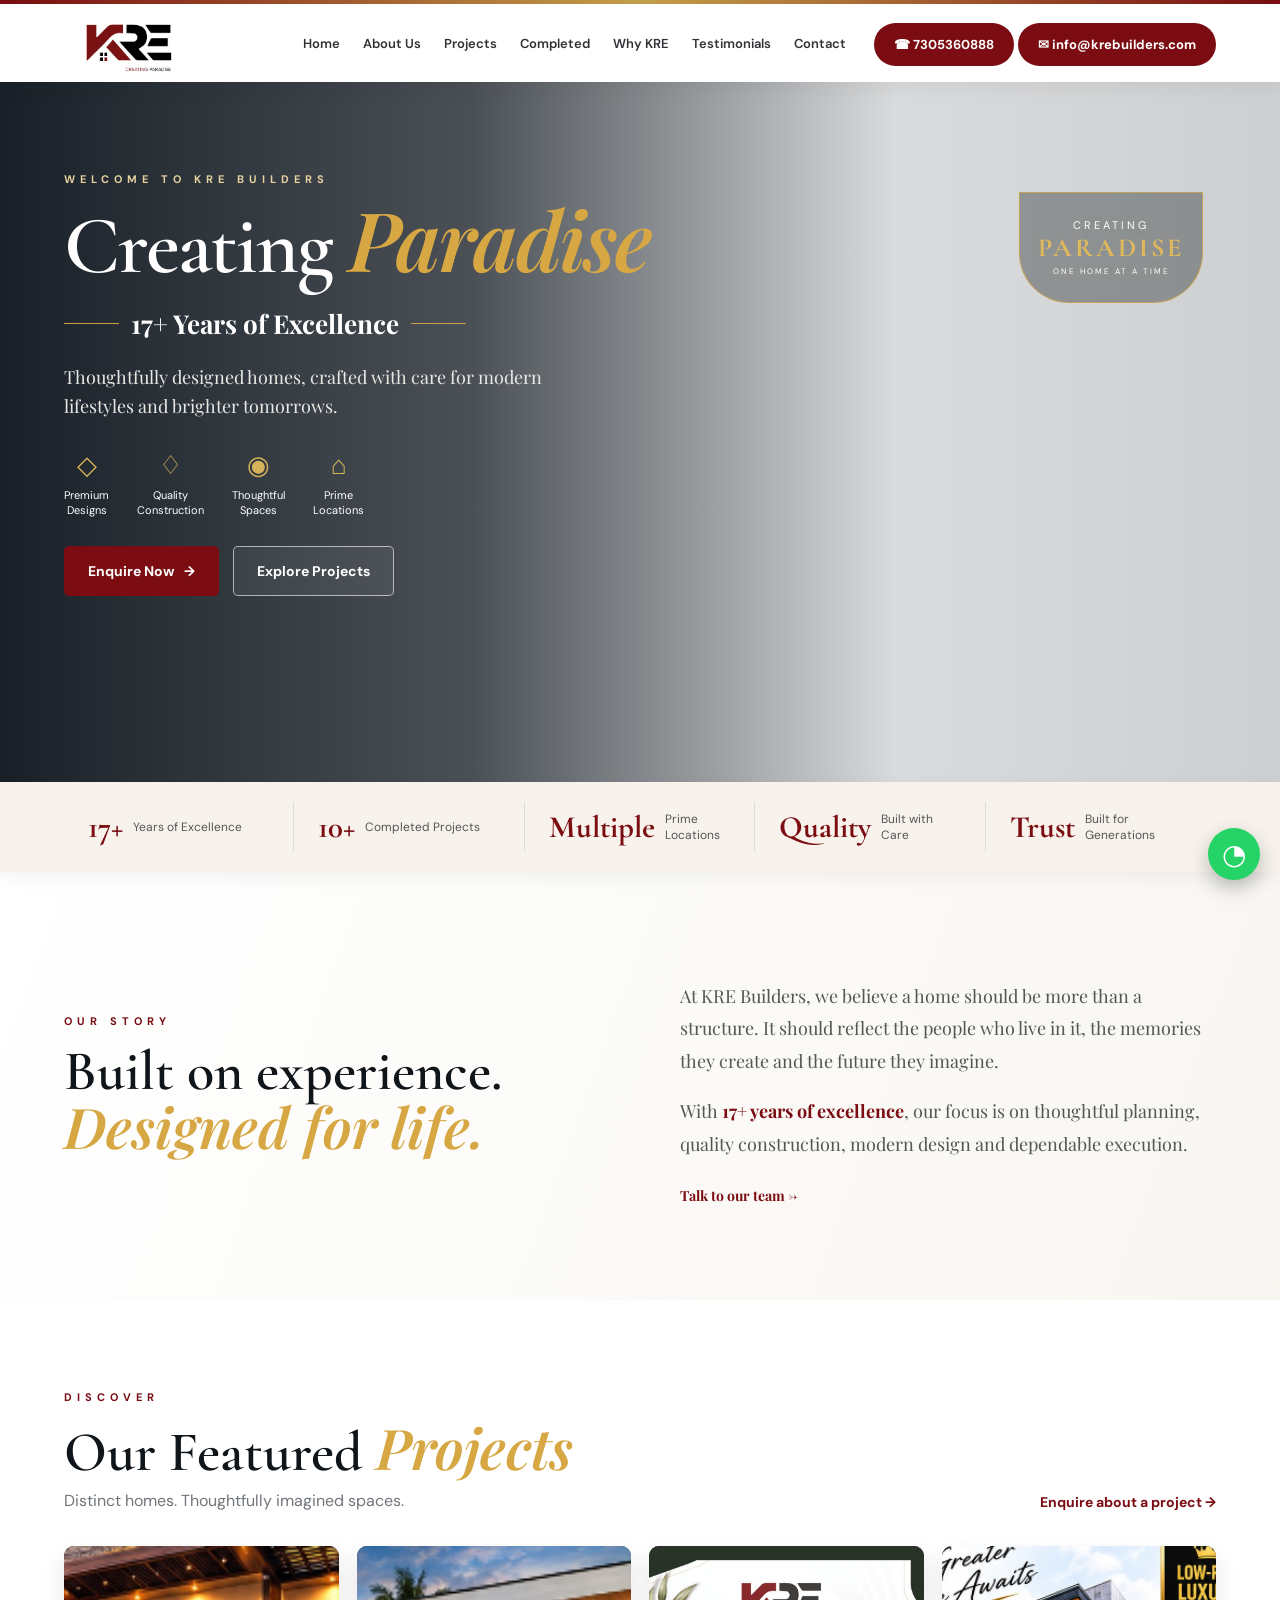
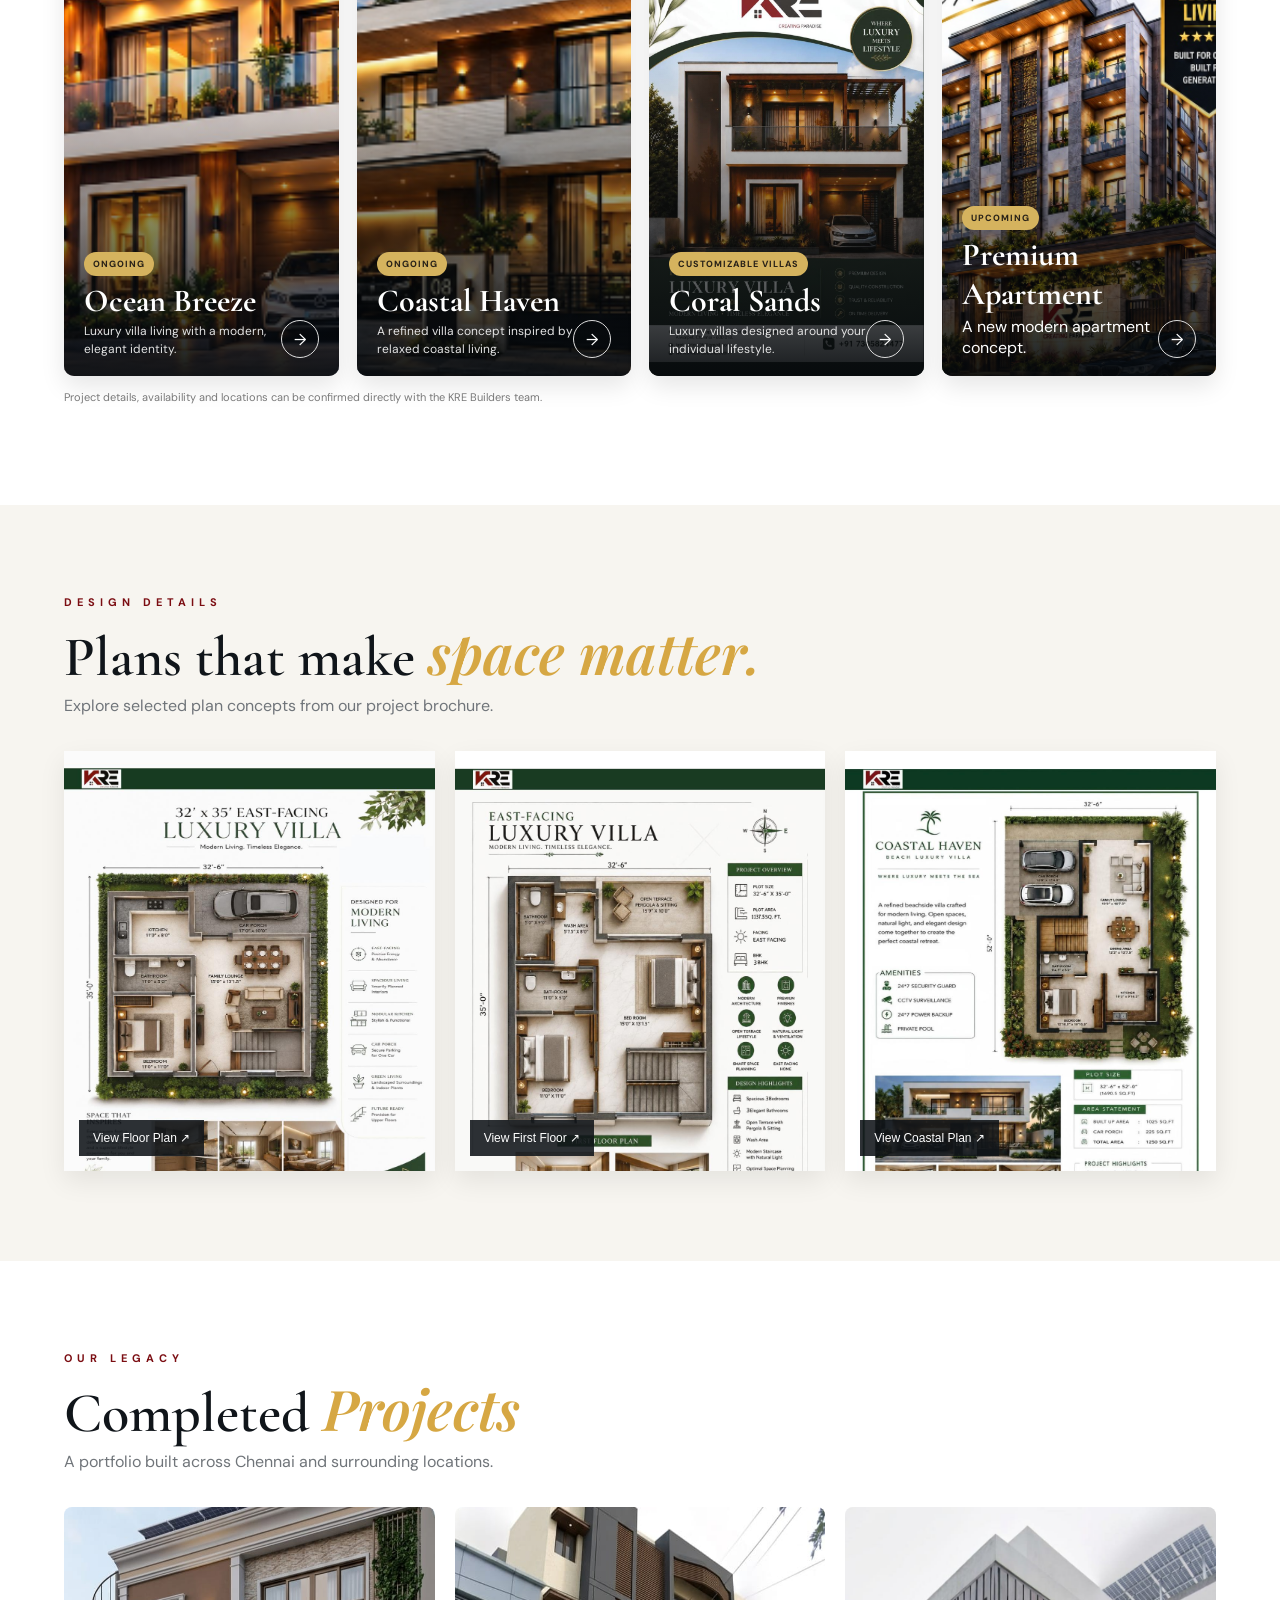
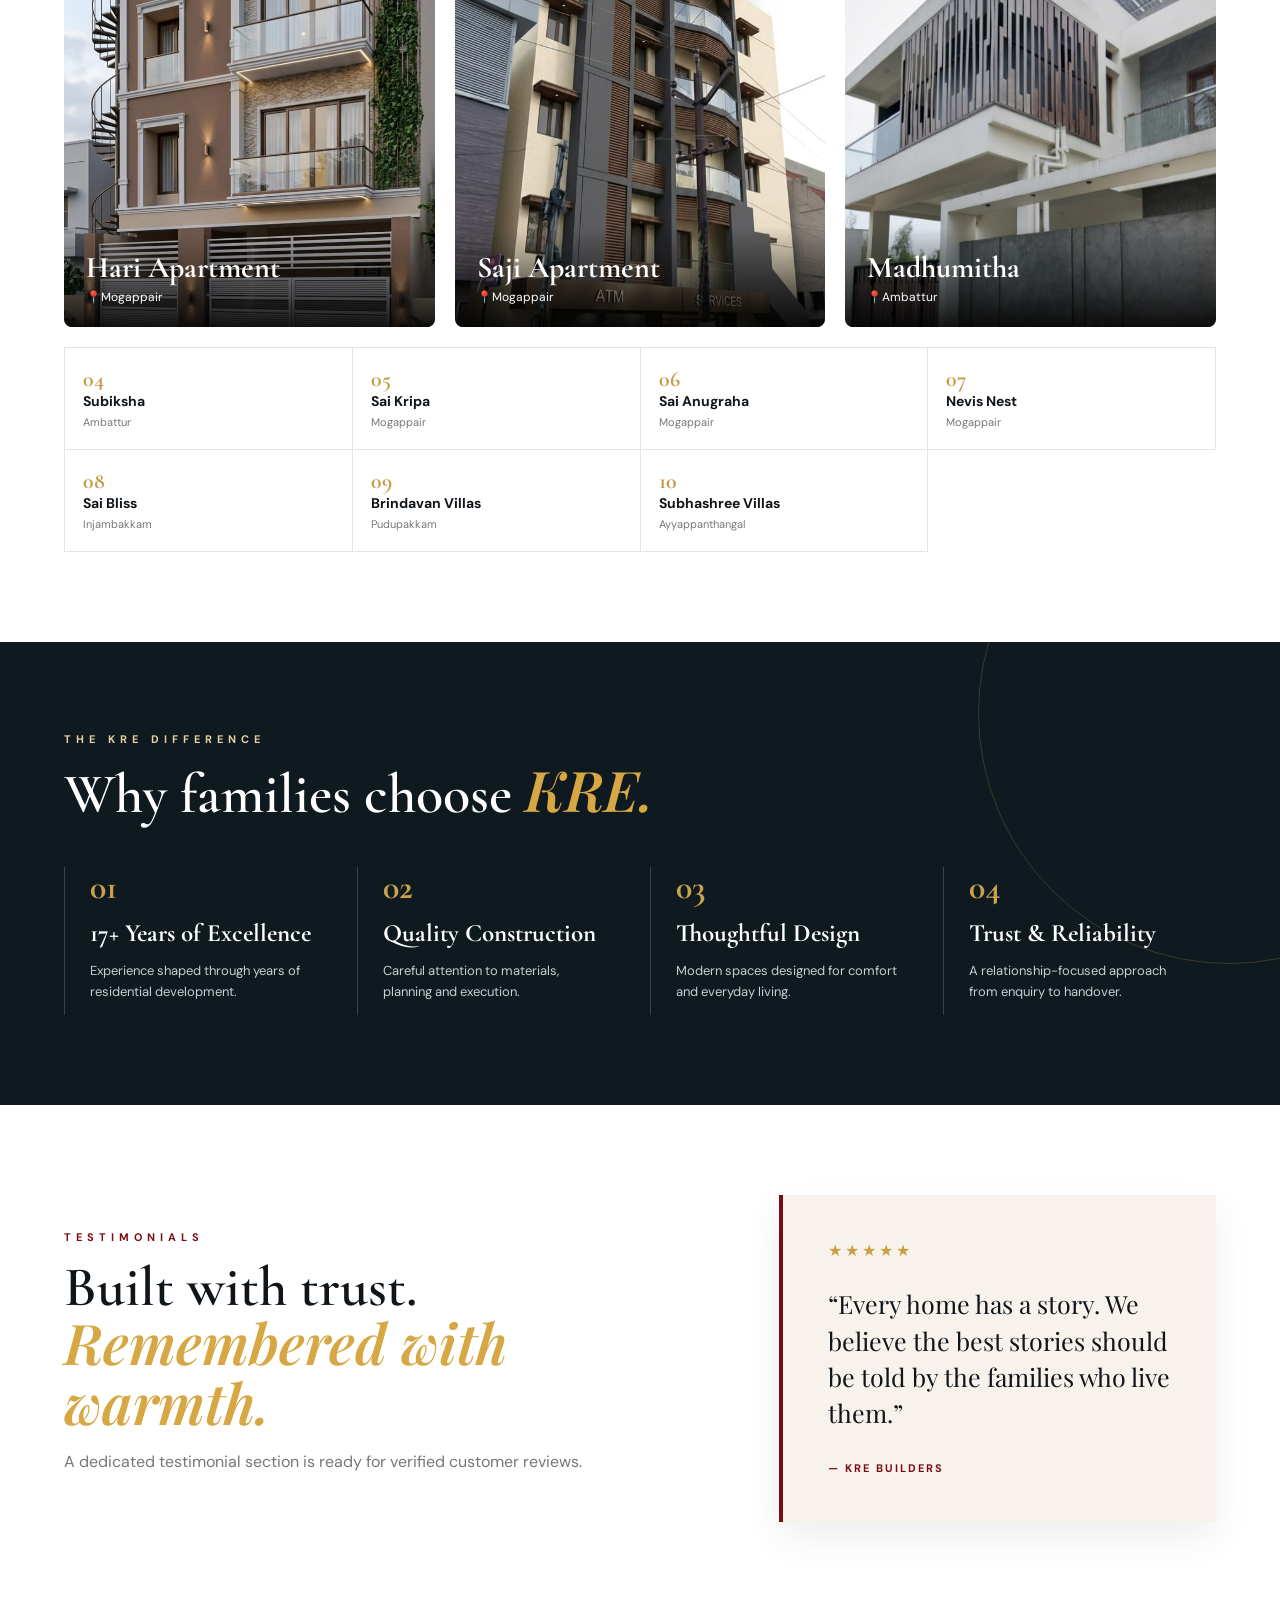
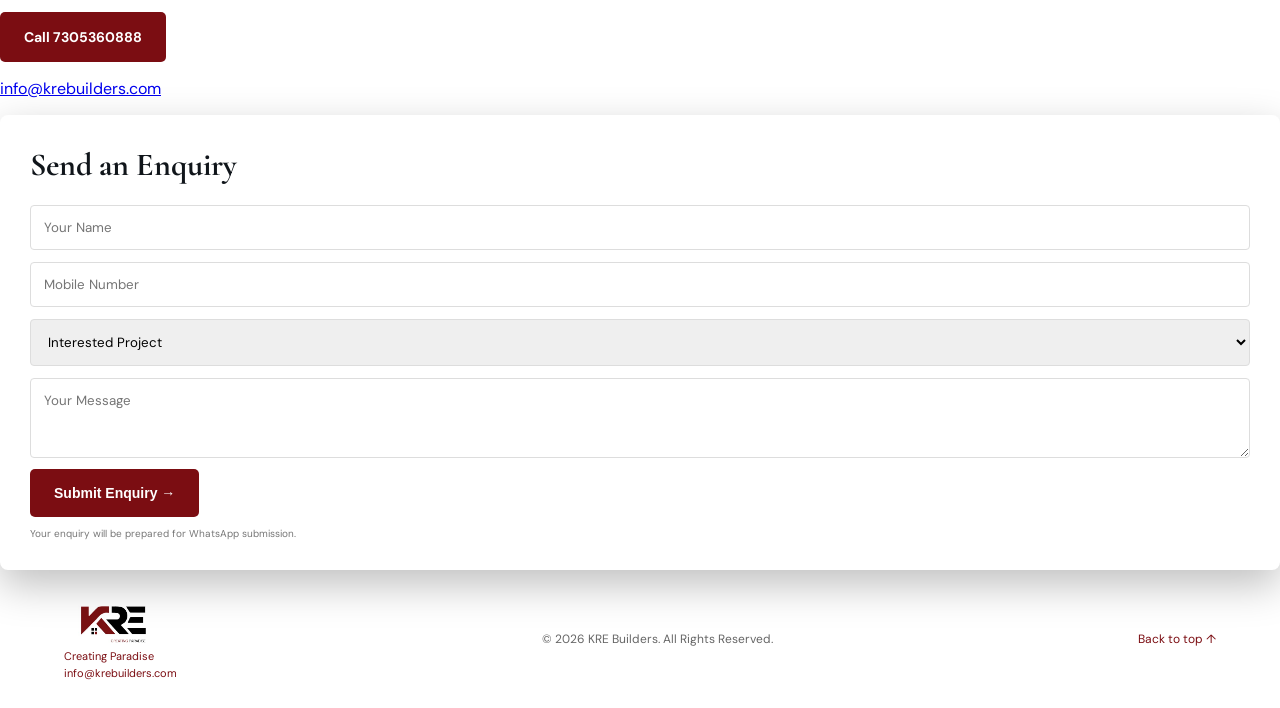
==== commit 49eb859f: "Add email link and update contact actions" ====
--- a/index.html
+++ b/index.html
@@ -19,7 +19,10 @@
     <nav id="nav">
       <a href="#home">Home</a><a href="#about">About Us</a><a href="#projects">Projects</a><a href="#completed">Completed</a><a href="#why">Why KRE</a><a href="#testimonials">Testimonials</a><a href="#contact">Contact</a>
     </nav>
-    <div class="header-actions"><a class="phone-pill" href="tel:+917305360888">☎ 7305360888</a></div>
+<div class="header-actions">
+  <a class="phone-pill" href="tel:+917305360888">☎ 7305360888</a>
+  <a class="phone-pill" href="mailto:info@krebuilders.com">✉ info@krebuilders.com</a>
+</div>
   </header>
 
   <main>
@@ -77,12 +80,25 @@
 
     <section class="section testimonials" id="testimonials"><div class="section-intro reveal"><p class="eyebrow dark">TESTIMONIALS</p><h2>Built with trust.<br><em>Remembered with warmth.</em></h2><p class="testimonial-note">A dedicated testimonial section is ready for verified customer reviews.</p></div><div class="testimonial-card reveal"><div class="stars">★★★★★</div><p>“Every home has a story. We believe the best stories should be told by the families who live them.”</p><span>— KRE BUILDERS</span></div></section>
 
-    <section class="contact" id="contact"><div class="contact-image"></div><div class="contact-overlay"></div><div class="contact-content reveal"><p class="eyebrow">LET'S CREATE SOMETHING BEAUTIFUL</p><h2>Your next home<br><em>starts here.</em></h2><p>Speak with our team to know more about current and upcoming projects.</p><div class="contact-actions"><a class="btn btn-primary" href="tel:+917305360888">Call 7305360888</a><a class="btn btn-ghost" href="https://wa.me/917305360888" target="_blank" rel="noopener">WhatsApp Us</a></div></div>
-      <form class="enquiry-form reveal" id="enquiryForm"><h3>Send an Enquiry</h3><input required placeholder="Your Name" name="name"><input required placeholder="Mobile Number" name="phone" inputmode="tel"><select name="project"><option value="">Interested Project</option><option>Ocean Breeze</option><option>Coastal Haven</option><option>Coral Sands</option><option>Premium Apartment</option><option>Other</option></select><textarea name="message" placeholder="Your Message"></textarea><button class="btn btn-primary" type="submit">Submit Enquiry →</button><small>Your enquiry will be prepared for WhatsApp submission.</small></form>
+<div class="contact-actions">
+  <a class="btn btn-primary" href="tel:+917305360888">Call 7305360888</a>
+  <a class="btn btn-ghost" href="https://wa.me/917305360888" target="_blank" rel="noopener">WhatsApp Us</a>
+  <a class="btn btn-ghost" href="mailto:info@krebuilders.com">Email Us</a>
+</div>
+<p><a href="mailto:info@krebuilders.com">info@krebuilders.com</a></p>
+    <form class="enquiry-form reveal" id="enquiryForm"><h3>Send an Enquiry</h3><input required placeholder="Your Name" name="name"><input required placeholder="Mobile Number" name="phone" inputmode="tel"><select name="project"><option value="">Interested Project</option><option>Ocean Breeze</option><option>Coastal Haven</option><option>Coral Sands</option><option>Premium Apartment</option><option>Other</option></select><textarea name="message" placeholder="Your Message"></textarea><button class="btn btn-primary" type="submit">Submit Enquiry →</button><small>Your enquiry will be prepared for WhatsApp submission.</small></form>
     </section>
   </main>
 
-  <footer><div><img src="logo.png" alt="KRE Builders"><p>Creating Paradise</p></div><p>© 2026 KRE Builders. All Rights Reserved.</p><a href="#top">Back to top ↑</a></footer>
+<footer>
+  <div>
+    <img src="logo.png" alt="KRE Builders">
+    <p>Creating Paradise</p>
+    <p><a href="mailto:info@krebuilders.com">info@krebuilders.com</a></p>
+  </div>
+  <p>© 2026 KRE Builders. All Rights Reserved.</p>
+  <a href="#top">Back to top ↑</a>
+</footer>
   <a class="whatsapp" href="https://wa.me/917305360888" target="_blank" rel="noopener" aria-label="Chat on WhatsApp">◔</a>
   <div class="lightbox" id="lightbox"><button id="closeLightbox">×</button><img id="lightboxImg" src="" alt="Full floor plan"></div>
   <script src="script.js"></script>
--- a/style.css
+++ b/style.css
@@ -1,4 +1,4 @@
-:root{--wine:#7b0d12;--wine2:#9d151b;--ink:#10151a;--cream:#f7f3ec;--gold:#b78b35;--muted:#6c7175}*{box-sizing:border-box}html{scroll-behavior:smooth}body{margin:0;font-family:'DM Sans',sans-serif;color:var(--ink);background:#fff}.topline{height:4px;background:linear-gradient(90deg,var(--wine),#c6a14a,var(--wine))}.header{height:78px;padding:8px 5%;display:flex;align-items:center;gap:28px;background:#fff;position:sticky;top:0;z-index:20;box-shadow:0 5px 20px rgba(0,0,0,.06)}.brand img{width:118px;display:block}.header nav{display:flex;gap:23px;margin-left:auto}.header nav a{color:#303236;text-decoration:none;font-size:13px;font-weight:600}.header nav a:hover{color:var(--wine)}.phone-pill{background:var(--wine);color:#fff;text-decoration:none;padding:13px 20px;border-radius:28px;font-weight:700;font-size:13px}.menu-btn{display:none;margin-left:auto;background:none;border:0;font-size:25px}.hero{height:700px;position:relative;overflow:hidden}.hero-image{position:absolute;inset:0;background:url('assets/ocean-breeze.png') center/cover no-repeat;filter:saturate(1.05);transform:scale(1.03);animation:slowZoom 16s ease-in-out infinite alternate}.hero-overlay{position:absolute;inset:0;background:linear-gradient(90deg,rgba(5,13,21,.92) 0%,rgba(5,13,21,.72) 37%,rgba(5,13,21,.15) 70%,rgba(5,13,21,.2) 100%)}.hero-content{position:relative;z-index:2;color:#fff;padding:90px 5%;max-width:720px}.eyebrow{letter-spacing:5px;font-size:11px;font-weight:700;margin:0 0 16px;color:#e6d1a0}.eyebrow.dark{color:var(--wine)}h1,h2,h3{font-family:'Cormorant Garamond',serif;margin:0}h1{font-size:82px;line-height:.9;font-weight:600;letter-spacing:-2px}h1 em,h2 em{font-family:'Playfair Display',serif;color:#d6a743;font-weight:600}.years{display:flex;align-items:center;gap:12px;margin:22px 0;font-family:'Playfair Display',serif;font-size:26px}.years span{height:1px;width:55px;background:#caa04a}.hero-copy{font-family:'Playfair Display',serif;font-size:18px;line-height:1.6;max-width:520px;color:#e9e8e5}.trust-row{display:flex;gap:28px;margin:28px 0}.trust-row div{color:#d6b35b;font-size:26px;text-align:center}.trust-row small{display:block;color:#fff;font-size:11px;line-height:1.35;margin-top:6px}.hero-buttons,.contact-actions{display:flex;gap:14px;flex-wrap:wrap}.btn{display:inline-flex;align-items:center;justify-content:center;gap:10px;padding:15px 23px;border-radius:5px;text-decoration:none;border:1px solid transparent;font-weight:700;font-size:14px;cursor:pointer}.btn-primary{background:var(--wine);color:#fff}.btn-primary:hover{background:#a5161d}.btn-ghost{border-color:rgba(255,255,255,.6);color:#fff;background:rgba(255,255,255,.06)}.hero-badge{position:absolute;right:6%;top:110px;z-index:2;color:#fff;text-align:center;letter-spacing:3px;font-size:11px;border:1px solid rgba(207,167,75,.8);padding:25px 18px;border-radius:0 0 50px 50px;background:rgba(15,20,22,.35);backdrop-filter:blur(3px)}.hero-badge strong{font-family:'Cormorant Garamond';font-size:26px;color:#e0b95b}.hero-badge span{font-size:8px;letter-spacing:2px}.stats{display:grid;grid-template-columns:repeat(5,1fr);padding:20px 5%;background:var(--cream);box-shadow:0 5px 18px rgba(0,0,0,.05);position:relative;z-index:3}.stats div{padding:6px 24px;border-right:1px solid #ddd;display:flex;align-items:center;gap:10px}.stats div:last-child{border:0}.stats b{font-family:'Cormorant Garamond';font-size:31px;color:var(--wine)}.stats span{font-size:12px;color:#f5e6c8}.section{padding:90px 5%}.about{display:grid;grid-template-columns:1fr 1fr;gap:80px;align-items:center;background:linear-gradient(110deg,#fff,#f8f6f1)}h2{font-size:56px;line-height:.98;font-weight:600}.about-copy{font-family:'Playfair Display';font-size:18px;line-height:1.8;color:#f5e6c8}.about-copy strong{color:var(--wine)}.text-link{color:var(--wine);text-decoration:none;font-weight:700;font-size:14px}.section-head{display:flex;justify-content:space-between;align-items:end;margin-bottom:35px}.section-head>div>p:last-child{color:#70757a;margin:10px 0 0}.projects-section{background:#fff}.project-grid{display:grid;grid-template-columns:repeat(4,1fr);gap:18px}.project-card{height:430px;border-radius:10px;overflow:hidden;position:relative;background:#15191d;color:#fff;box-shadow:0 10px 25px rgba(0,0,0,.1)}.project-card img{width:100%;height:100%;object-fit:cover;transition:transform .7s ease}.project-card:hover img{transform:scale(1.08)}.shade{position:absolute;inset:0;background:linear-gradient(transparent 25%,rgba(5,8,11,.93) 100%)}.project-info{position:absolute;left:20px;right:20px;bottom:18px}.tag{font-size:9px;letter-spacing:1px;background:#d5b35e;color:#292218;padding:6px 9px;border-radius:20px;font-weight:800}.project-info h3{font-size:32px;margin:9px 0 3px}.project-info p{font-size:12px;margin:0;max-width:85%;line-height:1.45;color:#e3e3e3}.round-arrow{position:absolute;right:0;bottom:0;width:38px;height:38px;border:1px solid #ddd;border-radius:50%;color:#fff;text-decoration:none;display:grid;place-items:center}.project-note{font-size:11px;color:#7b7b7b;margin-top:14px}.floor-section{background:#f7f5f0}.floor-grid{display:grid;grid-template-columns:repeat(3,1fr);gap:20px}.floor-card{padding:0;border:0;background:#fff;cursor:pointer;overflow:hidden;position:relative;box-shadow:0 10px 25px rgba(0,0,0,.08)}.floor-card img{display:block;width:100%;height:420px;object-fit:cover;object-position:top;transition:transform .5s}.floor-card:hover img{transform:scale(1.03)}.floor-card span{position:absolute;bottom:15px;left:15px;background:rgba(16,21,26,.88);color:#fff;padding:11px 14px;font-size:12px}.completed-section{background:#fff}.completed-featured{display:grid;grid-template-columns:repeat(3,1fr);gap:20px}.completed-photo{height:420px;position:relative;overflow:hidden;border-radius:8px;background:#222}.completed-photo img{width:100%;height:100%;object-fit:cover;transition:.5s}.completed-photo:hover img{transform:scale(1.05)}.completed-photo div{position:absolute;left:0;right:0;bottom:0;padding:22px;background:linear-gradient(transparent,rgba(0,0,0,.88));color:#fff}.completed-photo h3{font-size:30px}.completed-photo p{font-size:12px;margin:3px 0 0}.completed-list{margin-top:20px;display:grid;grid-template-columns:repeat(4,1fr);border-top:1px solid #e4e4e4;border-left:1px solid #e4e4e4}.completed-list div{padding:18px;border-right:1px solid #e4e4e4;border-bottom:1px solid #e4e4e4;min-height:100px}.completed-list b{display:block;color:#c49d49;font-family:'Cormorant Garamond';font-size:22px}.completed-list span{display:block;font-weight:700;font-size:14px}.completed-list small{color:#777;font-size:11px}.why{background:#0e1920;color:#fff;padding:90px 5%;position:relative;overflow:hidden}.why:before{content:'';position:absolute;width:500px;height:500px;border:1px solid rgba(198,157,69,.25);border-radius:50%;right:-200px;top:-180px}.why-inner{position:relative}.why-grid{display:grid;grid-template-columns:repeat(4,1fr);gap:20px;margin-top:45px}.why-grid>div{padding:0 25px;border-left:1px solid rgba(255,255,255,.18)}.why-grid b{font-family:'Cormorant Garamond';font-size:34px;color:#caa24c}.why-grid h3{font-size:25px;margin:10px 0}.why-grid p{color:#c8ced1;font-size:13px;line-height:1.6}.testimonials{display:grid;grid-template-columns:1.2fr .8fr;gap:60px;align-items:center}.testimonial-note{color:#777}.testimonial-card{padding:45px;background:var(--cream);border-left:4px solid var(--wine);box-shadow:0 15px 35px rgba(0,0,0,.07)}.stars{color:#c99e45;letter-spacing:3px}.testimonial-card p{font-family:'Playfair Display';font-size:25px;line-height:1.45}.testimonial-card span{font-size:11px;letter-spacing:2px;color:var(--wine);font-weight:700}.contact{min-height:610px;position:relative;color:#fff;display:grid;grid-template-columns:1fr 430px;gap:60px;align-items:center;padding:80px 10%;overflow:hidden}.contact-image{position:absolute;inset:0;background:url('assets/coastal-haven.png') center/cover}.contact-overlay{position:absolute;inset:0;background:linear-gradient(90deg,rgba(5,12,18,.93),rgba(5,12,18,.65))}.contact-content,.enquiry-form{position:relative;z-index:1}.contact-content p:not(.eyebrow){max-width:520px;color:#e3e5e7;line-height:1.7}.enquiry-form{background:#fff;color:var(--ink);padding:30px;border-radius:8px;box-shadow:0 15px 40px rgba(0,0,0,.25)}.enquiry-form h3{font-size:32px;margin-bottom:15px}.enquiry-form input,.enquiry-form select,.enquiry-form textarea{width:100%;padding:13px;margin:6px 0;border:1px solid #ddd;border-radius:4px;font-family:inherit}.enquiry-form textarea{height:80px;resize:vertical}.enquiry-form small{display:block;margin-top:10px;color:#777;font-size:10px}.whatsapp{position:fixed;right:20px;bottom:20px;z-index:30;width:52px;height:52px;border-radius:50%;background:#25D366;color:#fff;display:grid;place-items:center;text-decoration:none;font-size:28px;box-shadow:0 8px 20px rgba(0,0,0,.25)}footer{padding:25px 5%;display:flex;align-items:center;justify-content:space-between;background:#fff;color:#666;font-size:12px}footer img{width:90px;display:block}footer div p{margin:3px 0;color:var(--wine);font-size:11px}footer a{color:var(--wine);text-decoration:none}.lightbox{position:fixed;inset:0;background:rgba(0,0,0,.9);z-index:50;display:none;place-items:center;padding:30px}.lightbox.show{display:grid}.lightbox img{max-width:95vw;max-height:90vh}.lightbox button{position:absolute;right:25px;top:15px;background:none;border:0;color:#fff;font-size:40px;cursor:pointer}@keyframes slowZoom{to{transform:scale(1.12)}}.reveal{opacity:0;transform:translateY(24px);transition:opacity .7s ease,transform .7s ease}.reveal.visible{opacity:1;transform:none}
+:root{--wine:#7b0d12;--wine2:#9d151b;--ink:#10151a;--cream:#f7f3ec;--gold:#b78b35;--muted:#6c7175}*{box-sizing:border-box}html{scroll-behavior:smooth}body{margin:0;font-family:'DM Sans',sans-serif;color:var(--ink);background:#fff}.topline{height:4px;background:linear-gradient(90deg,var(--wine),#c6a14a,var(--wine))}.header{height:78px;padding:8px 5%;display:flex;align-items:center;gap:28px;background:#fff;position:sticky;top:0;z-index:20;box-shadow:0 5px 20px rgba(0,0,0,.06)}.brand img{width:118px;display:block}.header nav{display:flex;gap:23px;margin-left:auto}.header nav a{color:#303236;text-decoration:none;font-size:13px;font-weight:600}.header nav a:hover{color:var(--wine)}.phone-pill{background:var(--wine);color:#fff;text-decoration:none;padding:13px 20px;border-radius:28px;font-weight:700;font-size:13px}.menu-btn{display:none;margin-left:auto;background:none;border:0;font-size:25px}.hero{height:700px;position:relative;overflow:hidden}.hero-image{position:absolute;inset:0;background:url('assets/ocean-breeze.png') center/cover no-repeat;filter:saturate(1.05);transform:scale(1.03);animation:slowZoom 16s ease-in-out infinite alternate}.hero-overlay{position:absolute;inset:0;background:linear-gradient(90deg,rgba(5,13,21,.92) 0%,rgba(5,13,21,.72) 37%,rgba(5,13,21,.15) 70%,rgba(5,13,21,.2) 100%)}.hero-content{position:relative;z-index:2;color:#fff;padding:90px 5%;max-width:720px}.eyebrow{letter-spacing:5px;font-size:11px;font-weight:700;margin:0 0 16px;color:#e6d1a0}.eyebrow.dark{color:var(--wine)}h1,h2,h3{font-family:'Cormorant Garamond',serif;margin:0}h1{font-size:82px;line-height:.9;font-weight:600;letter-spacing:-2px}h1 em,h2 em{font-family:'Playfair Display',serif;color:#d6a743;font-weight:600}.years{display:flex;align-items:center;gap:12px;margin:22px 0;font-family:'Playfair Display',serif;font-size:26px}.years span{height:1px;width:55px;background:#caa04a}.hero-copy{font-family:'Playfair Display',serif;font-size:18px;line-height:1.6;max-width:520px;color:#e9e8e5}.trust-row{display:flex;gap:28px;margin:28px 0}.trust-row div{color:#d6b35b;font-size:26px;text-align:center}.trust-row small{display:block;color:#fff;font-size:11px;line-height:1.35;margin-top:6px}.hero-buttons,.contact-actions{display:flex;gap:14px;flex-wrap:wrap}.btn{display:inline-flex;align-items:center;justify-content:center;gap:10px;padding:15px 23px;border-radius:5px;text-decoration:none;border:1px solid transparent;font-weight:700;font-size:14px;cursor:pointer}.btn-primary{background:var(--wine);color:#fff}.btn-primary:hover{background:#a5161d}.btn-ghost{border-color:rgba(255,255,255,.6);color:#fff;background:rgba(255,255,255,.06)}.hero-badge{position:absolute;right:6%;top:110px;z-index:2;color:#fff;text-align:center;letter-spacing:3px;font-size:11px;border:1px solid rgba(207,167,75,.8);padding:25px 18px;border-radius:0 0 50px 50px;background:rgba(15,20,22,.35);backdrop-filter:blur(3px)}.hero-badge strong{font-family:'Cormorant Garamond';font-size:26px;color:#e0b95b}.hero-badge span{font-size:8px;letter-spacing:2px}.stats{display:grid;grid-template-columns:repeat(5,1fr);padding:20px 5%;background:var(--cream);box-shadow:0 5px 18px rgba(0,0,0,.05);position:relative;z-index:3}.stats div{padding:6px 24px;border-right:1px solid #ddd;display:flex;align-items:center;gap:10px}.stats div:last-child{border:0}.stats b{font-family:'Cormorant Garamond';font-size:31px;color:var(--wine)}.stats span{font-size:12px;color:#555}.section{padding:90px 5%}.about{display:grid;grid-template-columns:1fr 1fr;gap:80px;align-items:center;background:linear-gradient(110deg,#fff,#f8f6f1)}h2{font-size:56px;line-height:.98;font-weight:600}.about-copy{font-family:'Playfair Display';font-size:18px;line-height:1.8;color:#555}.about-copy strong{color:var(--wine)}.text-link{color:var(--wine);text-decoration:none;font-weight:700;font-size:14px}.section-head{display:flex;justify-content:space-between;align-items:end;margin-bottom:35px}.section-head>div>p:last-child{color:#70757a;margin:10px 0 0}.projects-section{background:#fff}.project-grid{display:grid;grid-template-columns:repeat(4,1fr);gap:18px}.project-card{height:430px;border-radius:10px;overflow:hidden;position:relative;background:#15191d;color:#fff;box-shadow:0 10px 25px rgba(0,0,0,.1)}.project-card img{width:100%;height:100%;object-fit:cover;transition:transform .7s ease}.project-card:hover img{transform:scale(1.08)}.shade{position:absolute;inset:0;background:linear-gradient(transparent 25%,rgba(5,8,11,.93) 100%)}.project-info{position:absolute;left:20px;right:20px;bottom:18px}.tag{font-size:9px;letter-spacing:1px;background:#d5b35e;color:#292218;padding:6px 9px;border-radius:20px;font-weight:800}.project-info h3{font-size:32px;margin:9px 0 3px}.project-info p{font-size:12px;margin:0;max-width:85%;line-height:1.45;color:#e3e3e3}.round-arrow{position:absolute;right:0;bottom:0;width:38px;height:38px;border:1px solid #ddd;border-radius:50%;color:#fff;text-decoration:none;display:grid;place-items:center}.project-note{font-size:11px;color:#7b7b7b;margin-top:14px}.floor-section{background:#f7f5f0}.floor-grid{display:grid;grid-template-columns:repeat(3,1fr);gap:20px}.floor-card{padding:0;border:0;background:#fff;cursor:pointer;overflow:hidden;position:relative;box-shadow:0 10px 25px rgba(0,0,0,.08)}.floor-card img{display:block;width:100%;height:420px;object-fit:cover;object-position:top;transition:transform .5s}.floor-card:hover img{transform:scale(1.03)}.floor-card span{position:absolute;bottom:15px;left:15px;background:rgba(16,21,26,.88);color:#fff;padding:11px 14px;font-size:12px}.completed-section{background:#fff}.completed-featured{display:grid;grid-template-columns:repeat(3,1fr);gap:20px}.completed-photo{height:420px;position:relative;overflow:hidden;border-radius:8px;background:#222}.completed-photo img{width:100%;height:100%;object-fit:cover;transition:.5s}.completed-photo:hover img{transform:scale(1.05)}.completed-photo div{position:absolute;left:0;right:0;bottom:0;padding:22px;background:linear-gradient(transparent,rgba(0,0,0,.88));color:#fff}.completed-photo h3{font-size:30px}.completed-photo p{font-size:12px;margin:3px 0 0}.completed-list{margin-top:20px;display:grid;grid-template-columns:repeat(4,1fr);border-top:1px solid #e4e4e4;border-left:1px solid #e4e4e4}.completed-list div{padding:18px;border-right:1px solid #e4e4e4;border-bottom:1px solid #e4e4e4;min-height:100px}.completed-list b{display:block;color:#c49d49;font-family:'Cormorant Garamond';font-size:22px}.completed-list span{display:block;font-weight:700;font-size:14px}.completed-list small{color:#777;font-size:11px}.why{background:#0e1920;color:#fff;padding:90px 5%;position:relative;overflow:hidden}.why:before{content:'';position:absolute;width:500px;height:500px;border:1px solid rgba(198,157,69,.25);border-radius:50%;right:-200px;top:-180px}.why-inner{position:relative}.why-grid{display:grid;grid-template-columns:repeat(4,1fr);gap:20px;margin-top:45px}.why-grid>div{padding:0 25px;border-left:1px solid rgba(255,255,255,.18)}.why-grid b{font-family:'Cormorant Garamond';font-size:34px;color:#caa24c}.why-grid h3{font-size:25px;margin:10px 0}.why-grid p{color:#c8ced1;font-size:13px;line-height:1.6}.testimonials{display:grid;grid-template-columns:1.2fr .8fr;gap:60px;align-items:center}.testimonial-note{color:#777}.testimonial-card{padding:45px;background:var(--cream);border-left:4px solid var(--wine);box-shadow:0 15px 35px rgba(0,0,0,.07)}.stars{color:#c99e45;letter-spacing:3px}.testimonial-card p{font-family:'Playfair Display';font-size:25px;line-height:1.45}.testimonial-card span{font-size:11px;letter-spacing:2px;color:var(--wine);font-weight:700}.contact{min-height:610px;position:relative;color:#fff;display:grid;grid-template-columns:1fr 430px;gap:60px;align-items:center;padding:80px 10%;overflow:hidden}.contact-image{position:absolute;inset:0;background:url('assets/coastal-haven.png') center/cover}.contact-overlay{position:absolute;inset:0;background:linear-gradient(90deg,rgba(5,12,18,.93),rgba(5,12,18,.65))}.contact-content,.enquiry-form{position:relative;z-index:1}.contact-content p:not(.eyebrow){max-width:520px;color:#e3e5e7;line-height:1.7}.enquiry-form{background:#fff;color:var(--ink);padding:30px;border-radius:8px;box-shadow:0 15px 40px rgba(0,0,0,.25)}.enquiry-form h3{font-size:32px;margin-bottom:15px}.enquiry-form input,.enquiry-form select,.enquiry-form textarea{width:100%;padding:13px;margin:6px 0;border:1px solid #ddd;border-radius:4px;font-family:inherit}.enquiry-form textarea{height:80px;resize:vertical}.enquiry-form small{display:block;margin-top:10px;color:#777;font-size:10px}.whatsapp{position:fixed;right:20px;bottom:20px;z-index:30;width:52px;height:52px;border-radius:50%;background:#25D366;color:#fff;display:grid;place-items:center;text-decoration:none;font-size:28px;box-shadow:0 8px 20px rgba(0,0,0,.25)}footer{padding:25px 5%;display:flex;align-items:center;justify-content:space-between;background:#fff;color:#666;font-size:12px}footer img{width:90px;display:block}footer div p{margin:3px 0;color:var(--wine);font-size:11px}footer a{color:var(--wine);text-decoration:none}.lightbox{position:fixed;inset:0;background:rgba(0,0,0,.9);z-index:50;display:none;place-items:center;padding:30px}.lightbox.show{display:grid}.lightbox img{max-width:95vw;max-height:90vh}.lightbox button{position:absolute;right:25px;top:15px;background:none;border:0;color:#fff;font-size:40px;cursor:pointer}@keyframes slowZoom{to{transform:scale(1.12)}}.reveal{opacity:0;transform:translateY(24px);transition:opacity .7s ease,transform .7s ease}.reveal.visible{opacity:1;transform:none}
 @media(max-width:1100px){.project-grid{grid-template-columns:repeat(2,1fr)}.stats{grid-template-columns:repeat(3,1fr)}.stats div:nth-child(3){border-right:0}.stats div:nth-child(n+4){margin-top:12px}.completed-list{grid-template-columns:repeat(3,1fr)}.why-grid{grid-template-columns:repeat(2,1fr)}}
 @media(max-width:760px){.header{height:68px;padding:7px 4%}.brand img{width:95px}.menu-btn{display:block}.header nav{display:none;position:absolute;top:68px;left:0;right:0;background:#fff;padding:18px 5%;flex-direction:column;box-shadow:0 10px 20px rgba(0,0,0,.1)}.header nav.open{display:flex}.header-actions{display:none}.hero{height:690px}.hero-content{padding:80px 7%}.hero-badge{display:none}h1{font-size:58px}.years{font-size:21px}.trust-row{gap:15px}.trust-row div{font-size:20px}.stats{grid-template-columns:repeat(2,1fr);padding:16px 5%}.stats div{padding:10px;border-right:0;border-bottom:1px solid #ddd}.stats div:last-child{display:none}.about,.testimonials,.contact{grid-template-columns:1fr;gap:35px}.section{padding:65px 6%}h2{font-size:44px}.section-head{align-items:start;gap:20px;flex-direction:column}.project-grid,.floor-grid,.completed-featured{grid-template-columns:1fr}.project-card{height:390px}.floor-card img{height:auto}.completed-photo{height:420px}.completed-list{grid-template-columns:1fr 1fr}.why{padding:65px 6%}.why-grid{grid-template-columns:1fr}.contact{padding:65px 7%;min-height:900px}.enquiry-form{width:100%}footer{flex-direction:column;gap:12px;text-align:center}.eyebrow{letter-spacing:3px}.hero-copy{font-size:16px}}
 @media (max-width: 768px) {
